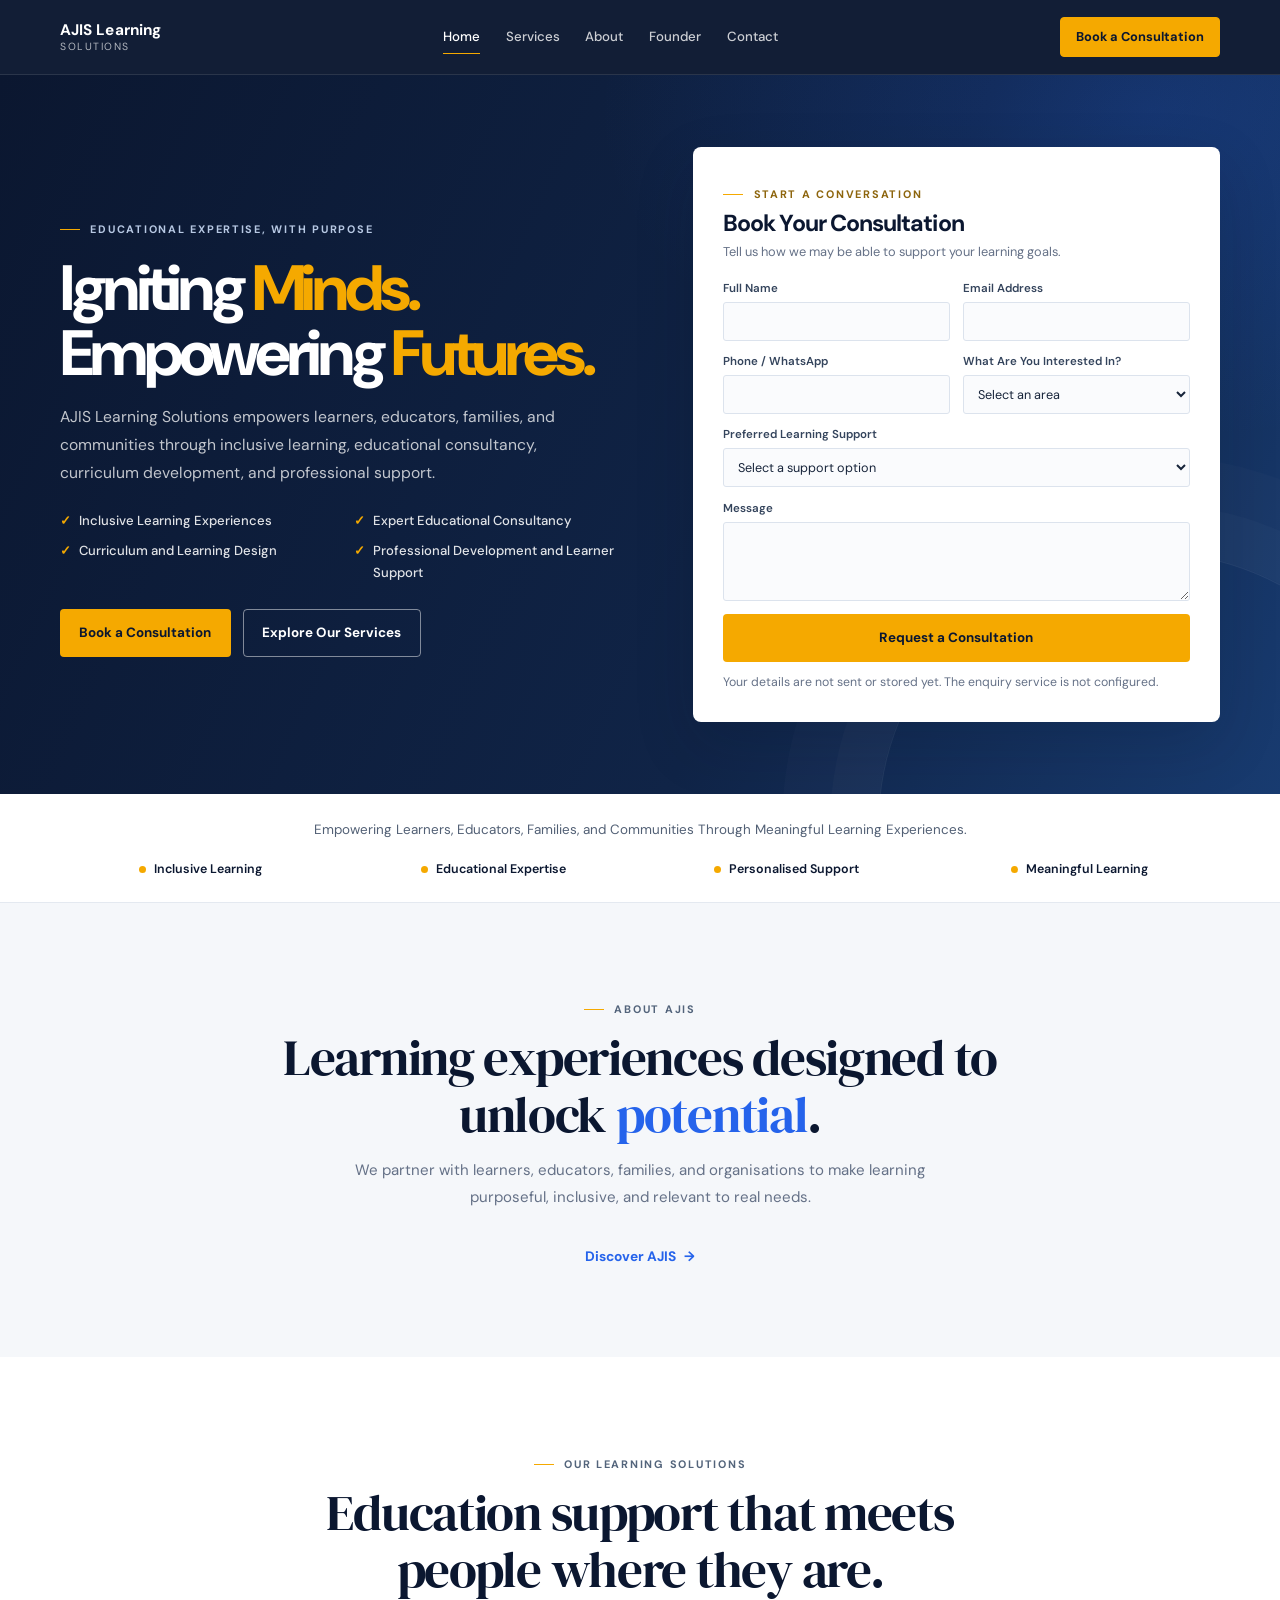
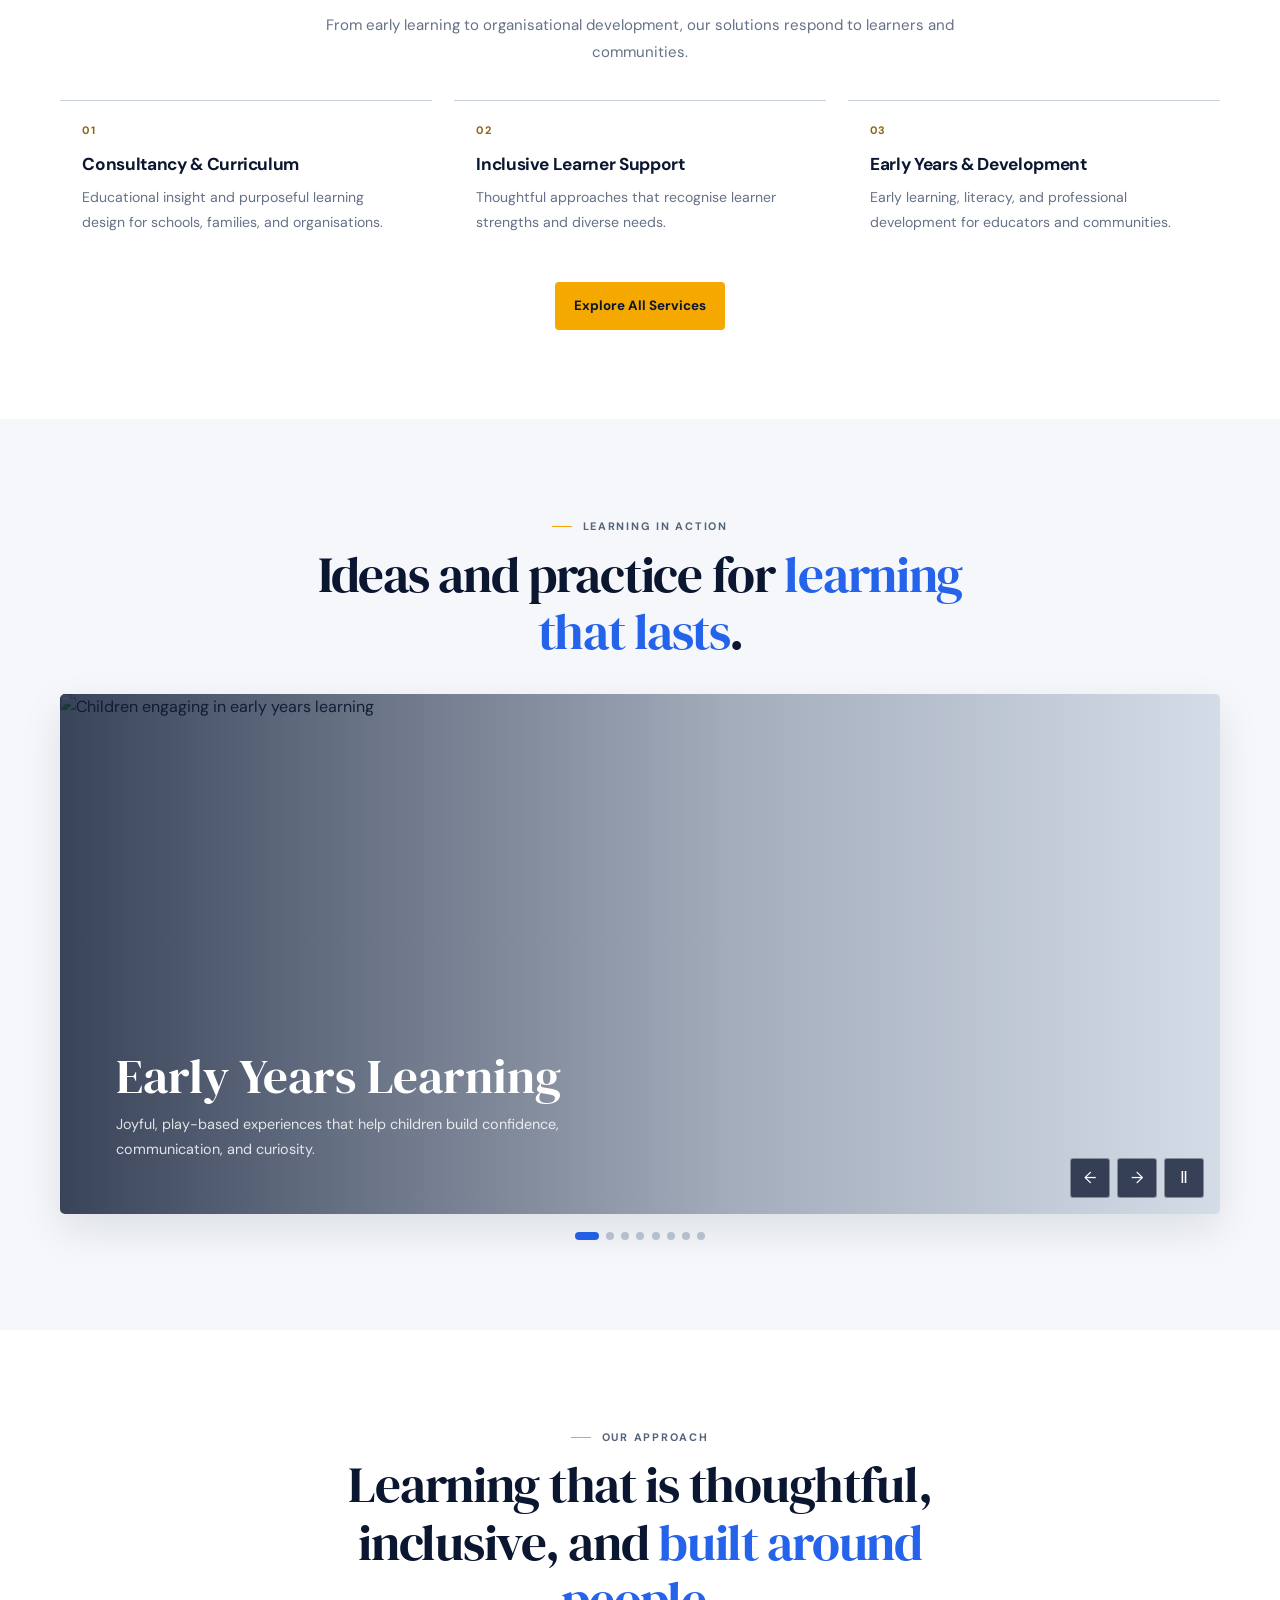
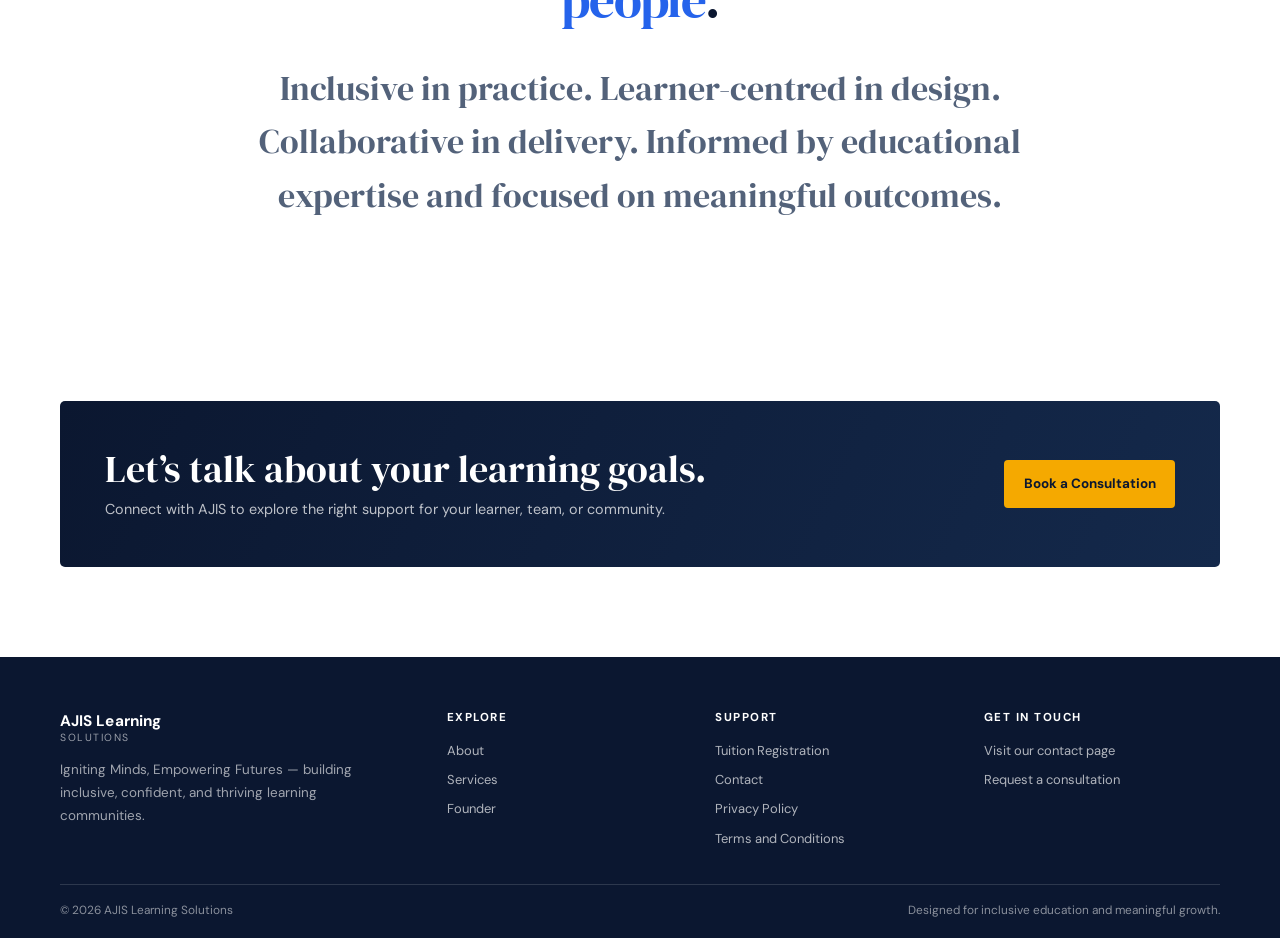
==== index.html @ cdd660d2 "Add redesigned AJIS Learning Solutions website" ====
<!DOCTYPE html>
<html lang="en">
  <head>
    <meta charset="UTF-8" />
    <meta name="viewport" content="width=device-width, initial-scale=1.0" />
    <meta
      name="description"
      content="AJIS Learning Solutions empowers learners, educators, families, and communities with inclusive, innovative educational expertise and meaningful learning experiences."
    />
    <title>AJIS Learning Solutions | Igniting Minds, Empowering Futures</title>
    <link rel="preconnect" href="https://fonts.googleapis.com" />
    <link rel="preconnect" href="https://fonts.gstatic.com" crossorigin />
    <link
      href="https://fonts.googleapis.com/css2?family=DM+Sans:wght@400;500;600;700;800&family=DM+Serif+Display&display=swap"
      rel="stylesheet"
    />
    <link rel="stylesheet" href="styles.css" />
  </head>
  <body>
    <a class="skip-link" href="#main-content">Skip to content</a>
    <header class="site-header">
      <div class="container navbar">
        <a href="index.html" class="brand" aria-label="AJIS Learning Solutions home">
          <span class="brand-text">
            <strong>AJIS Learning</strong>
            <span>Solutions</span>
          </span>
        </a>

        <nav class="main-nav" aria-label="Main navigation">
          <a href="index.html">Home</a>
          <a href="services.html">Services</a>
          <a href="about.html">About</a>
          <a href="founder.html">Founder</a>
          <a href="contact.html">Contact</a>
        </nav>

        <a class="nav-cta" href="#consultation">Book a Consultation</a>
        <button class="nav-toggle" aria-label="Toggle navigation" aria-expanded="false">☰</button>
      </div>
    </header>

    <main class="page-shell" id="main-content">
      <section class="page-hero home-hero">
        <div class="container">
          <div class="hero-content reveal">
            <span class="eyebrow">Educational expertise, with purpose</span>
            <h1>
              Igniting <span class="highlight">Minds.</span><br />
              Empowering <span class="highlight">Futures.</span>
            </h1>
            <p class="hero-copy">
              AJIS Learning Solutions empowers learners, educators, families, and communities
              through inclusive learning, educational consultancy, curriculum development, and
              professional support.
            </p>
            <ul class="hero-benefits">
              <li>Inclusive Learning Experiences</li>
              <li>Expert Educational Consultancy</li>
              <li>Curriculum and Learning Design</li>
              <li>Professional Development and Learner Support</li>
            </ul>
            <div class="btn-row">
              <a href="#consultation" class="btn btn-primary">Book a Consultation</a>
              <a href="services.html" class="btn btn-secondary">Explore Our Services</a>
            </div>
          </div>

          <div class="consultation-card reveal" id="consultation">
            <div class="consultation-heading">
              <span class="eyebrow">Start a conversation</span>
              <h2>Book Your Consultation</h2>
              <p>Tell us how we may be able to support your learning goals.</p>
            </div>
            <form class="consultation-form">
              <div class="form-grid">
                <div class="field">
                  <label for="consult-name">Full Name</label>
                  <input id="consult-name" name="name" type="text" autocomplete="name" required />
                </div>
                <div class="field">
                  <label for="consult-email">Email Address</label>
                  <input id="consult-email" name="email" type="email" autocomplete="email" required />
                </div>
                <div class="field">
                  <label for="consult-phone">Phone / WhatsApp</label>
                  <input id="consult-phone" name="phone" type="tel" autocomplete="tel" required />
                </div>
                <div class="field">
                  <label for="consult-interest">What Are You Interested In?</label>
                  <select id="consult-interest" name="interest" required>
                    <option value="">Select an area</option>
                    <option>Educational Consultancy</option>
                    <option>Curriculum Development</option>
                    <option>Early Years Education</option>
                    <option>Literacy Development</option>
                    <option>SEND and Inclusive Education</option>
                    <option>Staff Training</option>
                    <option>Learner Support</option>
                    <option>Parent and Community Learning</option>
                    <option>Other</option>
                  </select>
                </div>
                <div class="field full">
                  <label for="consult-support">Preferred Learning Support</label>
                  <select id="consult-support" name="preferred-support" required>
                    <option value="">Select a support option</option>
                    <option>Individual Learning Support</option>
                    <option>Group Learning</option>
                    <option>School or Organisational Consultancy</option>
                    <option>Professional Development</option>
                    <option>General Enquiry</option>
                  </select>
                </div>
                <div class="field full">
                  <label for="consult-message">Message</label>
                  <textarea id="consult-message" name="message" rows="3" required></textarea>
                </div>
              </div>
              <button class="btn btn-primary consultation-submit" type="submit">Request a Consultation</button>
              <p class="form-note">Your details are not sent or stored yet. The enquiry service is not configured.</p>
              <p class="form-feedback" role="alert" aria-live="polite" tabindex="-1" hidden></p>
            </form>
          </div>
        </div>
      </section>

      <section class="benefits-strip" aria-label="AJIS learning benefits">
        <div class="container">
          <p>Empowering Learners, Educators, Families, and Communities Through Meaningful Learning Experiences.</p>
          <div class="benefits-list">
            <span>Inclusive Learning</span>
            <span>Educational Expertise</span>
            <span>Personalised Support</span>
            <span>Meaningful Learning</span>
          </div>
        </div>
      </section>

      <section class="hero-section">
        <div class="container">
          <div class="section-heading reveal">
            <span class="eyebrow">About AJIS</span>
            <h2>Learning experiences designed to unlock <span class="highlight">potential</span>.</h2>
            <p>
              We partner with learners, educators, families, and organisations to make learning
              purposeful, inclusive, and relevant to real needs.
            </p>
          </div>

          <div class="section-action reveal">
            <a href="about.html" class="text-link">Discover AJIS <span aria-hidden="true">→</span></a>
          </div>
        </div>
      </section>

      <section class="services-wrap">
        <div class="container">
          <div class="section-heading reveal">
            <span class="eyebrow">Our learning solutions</span>
            <h2>Education support that meets people where they are.</h2>
            <p>From early learning to organisational development, our solutions respond to learners and communities.</p>
          </div>

          <div class="services-grid homepage-services reveal">
            <article class="service-card">
              <div class="service-number">01</div>
              <h3>Consultancy & Curriculum</h3>
              <p>Educational insight and purposeful learning design for schools, families, and organisations.</p>
            </article>
            <article class="service-card">
              <div class="service-number">02</div>
              <h3>Inclusive Learner Support</h3>
              <p>Thoughtful approaches that recognise learner strengths and diverse needs.</p>
            </article>
            <article class="service-card">
              <div class="service-number">03</div>
              <h3>Early Years & Development</h3>
              <p>Early learning, literacy, and professional development for educators and communities.</p>
            </article>
          </div>
          <div class="section-action reveal">
            <a href="services.html" class="btn btn-primary">Explore All Services</a>
          </div>
        </div>
      </section>

      <section class="image-slider-wrap">
        <div class="container">
          <div class="section-heading reveal">
            <span class="eyebrow">Learning in action</span>
            <h2>Ideas and practice for <span class="highlight">learning that lasts</span>.</h2>
          </div>

          <div class="slider-shell reveal" role="region" aria-label="AJIS learning gallery" aria-roledescription="carousel" tabindex="0">
            <div class="slider" aria-live="off">
              <article class="slide active" role="group" aria-roledescription="slide" aria-label="1 of 8">
                <img src="https://images.unsplash.com/photo-1503454537195-1dcabb73ffb9?auto=format&fit=crop&w=1600&q=80" alt="Children engaging in early years learning" />
                <div class="slide-overlay"></div>
                <div class="slide-content">
                  <h3>Early Years Learning</h3>
                  <p>Joyful, play-based experiences that help children build confidence, communication, and curiosity.</p>
                </div>
              </article>

              <article class="slide" role="group" aria-roledescription="slide" aria-label="2 of 8" aria-hidden="true">
                <img src="https://images.unsplash.com/photo-1503676260728-1c00da094a0b?auto=format&fit=crop&w=1600&q=80" alt="Teacher guiding learners in a classroom" />
                <div class="slide-overlay"></div>
                <div class="slide-content">
                  <h3>Classroom Support</h3>
                  <p>Facilitating active learning, meaningful engagement, and stronger academic confidence.</p>
                </div>
              </article>

              <article class="slide" role="group" aria-roledescription="slide" aria-label="3 of 8" aria-hidden="true">
                <img src="https://images.unsplash.com/photo-1513258496099-48168024aec0?auto=format&fit=crop&w=1600&q=80" alt="Educator supporting a learner with additional needs" />
                <div class="slide-overlay"></div>
                <div class="slide-content">
                  <h3>Inclusive Education</h3>
                  <p>Practice-centred support that helps every learner participate, progress, and belong.</p>
                </div>
              </article>

              <article class="slide" role="group" aria-roledescription="slide" aria-label="4 of 8" aria-hidden="true">
                <img src="https://images.unsplash.com/photo-1522202176988-66273c2fd55f?auto=format&fit=crop&w=1600&q=80" alt="Educator delivering a training workshop" />
                <div class="slide-overlay"></div>
                <div class="slide-content">
                  <h3>Professional Capacity Building</h3>
                  <p>Practical training that supports educators and schools in delivering stronger outcomes.</p>
                </div>
              </article>

              <article class="slide" role="group" aria-roledescription="slide" aria-label="5 of 8" aria-hidden="true">
                <img src="https://images.unsplash.com/photo-1517048676732-d65bc937f952?auto=format&fit=crop&w=1600&q=80" alt="Parents and educators collaborating on learning" />
                <div class="slide-overlay"></div>
                <div class="slide-content">
                  <h3>Family and School Partnership</h3>
                  <p>Collaborative approaches that turn learning goals into everyday progress and confidence.</p>
                </div>
              </article>

              <article class="slide" role="group" aria-roledescription="slide" aria-label="6 of 8" aria-hidden="true">
                <img src="https://images.unsplash.com/photo-1544717305-2782549b5136?auto=format&fit=crop&w=1600&q=80" alt="Learner reading and developing literacy" />
                <div class="slide-overlay"></div>
                <div class="slide-content">
                  <h3>Literacy and Development</h3>
                  <p>Reading, language, and engagement strategies that unlock joy and independence.</p>
                </div>
              </article>

              <article class="slide" role="group" aria-roledescription="slide" aria-label="7 of 8" aria-hidden="true">
                <img src="https://images.unsplash.com/photo-1552664730-d307ca884978?auto=format&fit=crop&w=1600&q=80" alt="Educational leadership meeting for curriculum planning" />
                <div class="slide-overlay"></div>
                <div class="slide-content">
                  <h3>Leadership and Curriculum</h3>
                  <p>Strategic planning that strengthens learning systems, practice, and continuous improvement.</p>
                </div>
              </article>

              <article class="slide" role="group" aria-roledescription="slide" aria-label="8 of 8" aria-hidden="true">
                <img src="https://images.unsplash.com/photo-1523240795612-9a054b0db644?auto=format&fit=crop&w=1600&q=80" alt="Diverse group of learners engaged in educational activities" />
                <div class="slide-overlay"></div>
                <div class="slide-content">
                  <h3>Engaged Learning Communities</h3>
                  <p>Inclusive, vibrant classroom experiences where learners feel seen, supported, and motivated.</p>
                </div>
              </article>
            </div>

            <div class="slider-controls" aria-label="Slider navigation">
              <button class="slider-btn prev" type="button" aria-label="Previous slide">←</button>
              <button class="slider-btn next" type="button" aria-label="Next slide">→</button>
              <button class="slider-btn pause" type="button" aria-label="Pause slideshow" aria-pressed="false">Ⅱ</button>
            </div>
          </div>

          <div class="slider-dots" role="group" aria-label="Choose a gallery slide">
            <button type="button" class="active" aria-label="Go to slide 1" aria-pressed="true"></button>
            <button type="button" aria-label="Go to slide 2" aria-pressed="false"></button>
            <button type="button" aria-label="Go to slide 3" aria-pressed="false"></button>
            <button type="button" aria-label="Go to slide 4" aria-pressed="false"></button>
            <button type="button" aria-label="Go to slide 5" aria-pressed="false"></button>
            <button type="button" aria-label="Go to slide 6" aria-pressed="false"></button>
            <button type="button" aria-label="Go to slide 7" aria-pressed="false"></button>
            <button type="button" aria-label="Go to slide 8" aria-pressed="false"></button>
          </div>
        </div>
      </section>

      <section class="approach-section">
        <div class="container">
          <div class="section-heading reveal">
            <span class="eyebrow">Our approach</span>
            <h2>Learning that is thoughtful, inclusive, and <span class="highlight">built around people</span>.</h2>
          </div>
          <p class="approach-copy reveal">
            Inclusive in practice. Learner-centred in design. Collaborative in delivery.
            Informed by educational expertise and focused on meaningful outcomes.
          </p>
        </div>
      </section>

      <section>
        <div class="container">
          <div class="cta-panel reveal">
            <div>
              <h3>Let’s talk about your learning goals.</h3>
              <p>Connect with AJIS to explore the right support for your learner, team, or community.</p>
            </div>
            <a href="#consultation" class="btn btn-primary">Book a Consultation</a>
          </div>
        </div>
      </section>
    </main>

    <footer class="site-footer">
      <div class="container">
        <div class="footer-grid">
          <div>
            <div class="brand footer-brand" aria-label="AJIS Learning Solutions brand">
              <span class="brand-text">
                <strong>AJIS Learning</strong>
                <span>Solutions</span>
              </span>
            </div>
            <p class="footer-description">
              Igniting Minds, Empowering Futures — building inclusive, confident, and thriving learning communities.
            </p>
          </div>

          <div>
            <h4>Explore</h4>
            <ul>
              <li><a href="about.html">About</a></li>
              <li><a href="services.html">Services</a></li>
              <li><a href="founder.html">Founder</a></li>
            </ul>
          </div>

          <div>
            <h4>Support</h4>
            <ul>
              <li><a href="tuition-registration.html">Tuition Registration</a></li>
              <li><a href="contact.html">Contact</a></li>
              <li><a href="privacy.html">Privacy Policy</a></li>
              <li><a href="terms.html">Terms and Conditions</a></li>
            </ul>
          </div>

          <div>
            <h4>Get in Touch</h4>
            <ul>
              <li><a href="contact.html">Visit our contact page</a></li>
              <li><a href="#consultation">Request a consultation</a></li>
            </ul>
          </div>
        </div>

        <div class="footer-meta">
          <span>© <span id="current-year"></span> AJIS Learning Solutions</span>
          <span>Designed for inclusive education and meaningful growth.</span>
        </div>
      </div>
    </footer>

    <script src="script.js"></script>
  </body>
</html>
---- styles.css ----
:root {
  color-scheme: light;
  --navy: #0b1730;
  --navy-soft: #14294b;
  --blue: #2563eb;
  --gold: #f5a900;
  --paper: #ffffff;
  --mist: #f5f7fa;
  --pale-blue: #eef4ff;
  --ink: #17243a;
  --muted: #657187;
  --line: #e4e9f0;
  --container: 1160px;
  --gutter: clamp(1.25rem, 4vw, 2.5rem);
  --body-font: "DM Sans", "Segoe UI", sans-serif;
  --display-font: "DM Serif Display", Georgia, serif;
  --shadow: 0 22px 60px rgba(4, 17, 40, 0.16);
}

* {
  box-sizing: border-box;
}

html {
  scroll-behavior: smooth;
  scroll-padding-top: 5.5rem;
}

body {
  min-width: 320px;
  margin: 0;
  color: var(--ink);
  background: var(--paper);
  font-family: var(--body-font);
  font-size: 16px;
  line-height: 1.65;
  -webkit-font-smoothing: antialiased;
  overflow-x: hidden;
}

body,
button,
input,
select,
textarea {
  font-family: var(--body-font);
}

img {
  display: block;
  max-width: 100%;
}

a {
  color: inherit;
  text-decoration: none;
}

button,
input,
select,
textarea {
  font: inherit;
}

button {
  color: inherit;
}

.container {
  width: min(var(--container), calc(100% - var(--gutter) * 2));
  margin-inline: auto;
}

.skip-link {
  position: fixed;
  z-index: 100;
  top: 0.75rem;
  left: 0.75rem;
  padding: 0.7rem 1rem;
  transform: translateY(-160%);
  border-radius: 0.35rem;
  background: var(--gold);
  color: var(--navy);
  font-weight: 700;
}

.skip-link:focus {
  transform: translateY(0);
}

.site-header {
  position: sticky;
  z-index: 30;
  top: 0;
  border-bottom: 1px solid rgba(255, 255, 255, 0.1);
  background: rgba(11, 23, 48, 0.97);
  color: var(--paper);
  backdrop-filter: blur(14px);
}

.navbar {
  display: flex;
  min-height: 74px;
  align-items: center;
  justify-content: space-between;
  gap: 1.5rem;
}

.brand {
  display: inline-flex;
  min-width: max-content;
  align-items: center;
  color: var(--paper);
}

.brand-text {
  display: grid;
  gap: 0.12rem;
  line-height: 1.1;
}

.brand-text strong {
  font-size: 0.96rem;
  font-weight: 700;
  letter-spacing: 0.005em;
}

.brand-text span {
  color: rgba(255, 255, 255, 0.68);
  font-size: 0.65rem;
  letter-spacing: 0.15em;
  text-transform: uppercase;
}

.main-nav {
  display: flex;
  align-items: center;
  gap: clamp(1rem, 2vw, 1.8rem);
}

.main-nav a {
  position: relative;
  padding-block: 0.55rem;
  color: rgba(255, 255, 255, 0.79);
  font-size: 0.83rem;
  font-weight: 500;
  white-space: nowrap;
  transition: color 160ms ease;
}

.main-nav a::after {
  position: absolute;
  right: 0;
  bottom: 0.15rem;
  left: 0;
  height: 1px;
  transform: scaleX(0);
  transform-origin: left;
  background: var(--gold);
  content: "";
  transition: transform 160ms ease;
}

.main-nav a:hover,
.main-nav a:focus-visible,
.main-nav a[aria-current="page"] {
  color: var(--paper);
}

.main-nav a:hover::after,
.main-nav a:focus-visible::after,
.main-nav a[aria-current="page"]::after {
  transform: scaleX(1);
}

.nav-cta {
  display: inline-flex;
  min-height: 40px;
  align-items: center;
  justify-content: center;
  padding: 0.55rem 0.95rem;
  border: 1px solid var(--gold);
  border-radius: 4px;
  background: var(--gold);
  color: var(--navy);
  font-size: 0.8rem;
  font-weight: 700;
  white-space: nowrap;
  transition: background 160ms ease, color 160ms ease;
}

.nav-cta:hover {
  background: transparent;
  color: var(--gold);
}

.nav-toggle {
  display: none;
  width: 42px;
  height: 42px;
  align-items: center;
  justify-content: center;
  border: 1px solid rgba(255, 255, 255, 0.26);
  border-radius: 4px;
  background: transparent;
  color: var(--paper);
  cursor: pointer;
  font-size: 1.35rem;
}

.page-shell {
  position: relative;
}

.page-hero {
  position: relative;
  overflow: hidden;
  padding: clamp(4rem, 8vw, 7rem) 0;
  background:
    radial-gradient(ellipse at calc(90% + var(--scroll-drift-x, 0px)) 5%, rgba(37, 99, 235, 0.2), transparent 34%),
    linear-gradient(115deg, var(--navy) 0%, #102447 62%, #183b70 100%);
  color: var(--paper);
}

.page-hero::after {
  position: absolute;
  right: -9rem;
  bottom: -19rem;
  width: 34rem;
  height: 34rem;
  border: 1px solid rgba(255, 255, 255, 0.07);
  border-radius: 50%;
  box-shadow: 0 0 0 3rem rgba(255, 255, 255, 0.018), 0 0 0 6rem rgba(255, 255, 255, 0.014);
  content: "";
  pointer-events: none;
}

.page-hero .container {
  position: relative;
  z-index: 1;
  display: grid;
  grid-template-columns: minmax(0, 1fr) minmax(0, 0.85fr);
  align-items: center;
  gap: clamp(2.5rem, 7vw, 6rem);
}

.hero-visual {
  position: relative;
  min-height: clamp(280px, 34vw, 410px);
}

.hero-card {
  position: absolute;
  inset: 0;
  overflow: hidden;
  border: 1px solid rgba(255, 255, 255, 0.14);
  border-radius: 4px;
  background: #dce4ef;
  box-shadow: 0 18px 44px rgba(0, 0, 0, 0.2);
}

.hero-card.large {
  inset: 0 1rem 0.9rem 0;
}

.hero-card.small-top,
.hero-card.small-bottom {
  display: none;
}

.hero-card img {
  width: 100%;
  height: 100%;
  object-fit: cover;
}

.eyebrow {
  display: inline-flex;
  align-items: center;
  gap: 0.65rem;
  color: #b7c8e3;
  font-size: 0.68rem;
  font-weight: 700;
  letter-spacing: 0.16em;
  line-height: 1.5;
  text-transform: uppercase;
}

.eyebrow::before {
  width: 20px;
  height: 1px;
  background: var(--gold);
  content: "";
}

.hero-content h1,
.page-hero h1 {
  max-width: 710px;
  margin: 1.1rem 0 1rem;
  font-family: var(--display-font);
  font-size: clamp(3rem, 5vw, 5rem);
  font-weight: 400;
  letter-spacing: -0.035em;
  line-height: 1.02;
}

.hero-content h1 .highlight,
.page-hero h1 .highlight {
  color: var(--gold);
}

.hero-copy {
  max-width: 570px;
  margin: 0;
  color: rgba(255, 255, 255, 0.75);
  font-size: clamp(0.96rem, 1.3vw, 1.08rem);
  line-height: 1.8;
}

.btn-row {
  display: flex;
  flex-wrap: wrap;
  align-items: center;
  gap: 0.75rem;
  margin-top: 1.6rem;
}

.btn {
  display: inline-flex;
  min-height: 48px;
  align-items: center;
  justify-content: center;
  gap: 0.5rem;
  padding: 0.72rem 1.15rem;
  border: 1px solid transparent;
  border-radius: 4px;
  cursor: pointer;
  font-size: 0.84rem;
  font-weight: 700;
  transition: transform 160ms ease, background 160ms ease, border-color 160ms ease;
}

.btn:hover {
  transform: translateY(-2px);
}

.btn-primary {
  background: var(--gold);
  color: var(--navy);
}

.btn-primary:hover {
  background: #ffc43c;
}

.btn-secondary {
  border-color: rgba(255, 255, 255, 0.38);
  background: transparent;
  color: var(--paper);
}

.btn-secondary:hover {
  border-color: var(--paper);
  background: rgba(255, 255, 255, 0.07);
}

.btn:focus-visible,
.nav-cta:focus-visible,
.nav-toggle:focus-visible,
.main-nav a:focus-visible,
.slider-btn:focus-visible,
.slider-dots button:focus-visible,
.text-link:focus-visible,
.service-link:focus-visible,
.field input:focus-visible,
.field textarea:focus-visible,
.field select:focus-visible {
  outline: 3px solid var(--gold);
  outline-offset: 3px;
}

.hero-benefits {
  display: grid;
  grid-template-columns: repeat(2, minmax(0, 1fr));
  gap: 0.55rem 1rem;
  margin: 1.4rem 0 0;
  padding: 0;
  list-style: none;
  color: rgba(255, 255, 255, 0.88);
  font-size: 0.82rem;
  font-weight: 500;
}

.hero-benefits li {
  display: flex;
  align-items: baseline;
  gap: 0.5rem;
}

.hero-benefits li::before {
  color: var(--gold);
  content: "✓";
  font-weight: 800;
}

.home-hero {
  min-height: 0;
  padding: clamp(3rem, 5.6vw, 5rem) 0;
}

.home-hero .container {
  grid-template-columns: minmax(0, 1.04fr) minmax(0, 0.96fr);
  gap: clamp(2rem, 4.8vw, 4.8rem);
}

.home-hero .hero-content h1 {
  font-family: var(--body-font);
  font-size: clamp(3.1rem, 5vw, 4.85rem);
  font-weight: 800;
  letter-spacing: -0.065em;
  line-height: 1.02;
}

.home-hero .hero-content h1 .highlight {
  color: var(--gold);
}

.home-hero .hero-copy {
  max-width: 540px;
  font-size: 0.98rem;
}

.home-hero .btn-secondary {
  border-color: rgba(255, 255, 255, 0.48);
}

.consultation-card {
  position: relative;
  z-index: 1;
  padding: clamp(1.35rem, 2.3vw, 1.9rem);
  border: 1px solid rgba(255, 255, 255, 0.6);
  border-radius: 8px;
  background: var(--paper);
  color: var(--ink);
  box-shadow: var(--shadow);
  scroll-margin-top: 6rem;
}

.consultation-heading {
  margin-bottom: 1.05rem;
}

.consultation-heading .eyebrow {
  color: #8d650d;
}

.consultation-heading h2 {
  margin: 0.4rem 0 0.25rem;
  color: var(--navy);
  font-size: 1.45rem;
  font-weight: 700;
  letter-spacing: -0.04em;
  line-height: 1.2;
}

.consultation-heading p {
  max-width: 440px;
  margin: 0;
  color: var(--muted);
  font-size: 0.8rem;
  line-height: 1.6;
}

.consultation-form .form-grid {
  gap: 0.7rem 0.8rem;
}

.consultation-form .field {
  gap: 0.25rem;
}

.consultation-form .field label {
  color: #34445c;
  font-size: 0.72rem;
}

.consultation-form .field input,
.consultation-form .field select,
.consultation-form .field textarea {
  min-height: 39px;
  padding: 0.48rem 0.62rem;
  border-radius: 3px;
  background: #fafbfd;
  font-size: 0.79rem;
}

.consultation-form .field textarea {
  min-height: 58px;
}

.consultation-submit {
  width: 100%;
  margin-top: 0.8rem;
}

.form-grid {
  display: grid;
  grid-template-columns: repeat(2, minmax(0, 1fr));
  gap: 0.9rem;
}

.field {
  display: grid;
  min-width: 0;
  gap: 0.4rem;
}

.field.full {
  grid-column: 1 / -1;
}

.field label {
  color: var(--navy);
  font-size: 0.82rem;
  font-weight: 600;
}

.field input,
.field textarea,
.field select {
  width: 100%;
  min-height: 44px;
  border: 1px solid #dce3ed;
  border-radius: 4px;
  background: #fbfcfe;
  color: var(--ink);
  font-size: 0.9rem;
}

.field input,
.field select {
  padding: 0.65rem 0.75rem;
}

.field textarea {
  min-height: 130px;
  padding: 0.7rem 0.75rem;
  resize: vertical;
}

.field input:focus,
.field textarea:focus,
.field select:focus {
  border-color: #7b9ac9;
  outline: 3px solid rgba(37, 99, 235, 0.1);
}

.form-note,
.form-feedback {
  margin: 0.7rem 0 0;
  font-size: 0.77rem;
  line-height: 1.5;
}

.form-note {
  color: var(--muted);
}

.form-feedback {
  padding: 0.7rem;
  border: 1px solid #e8bbb5;
  border-radius: 4px;
  background: #fff5f3;
  color: #8c2f20;
}

.form-feedback[hidden] {
  display: none;
}

.form-feedback[data-state="success"] {
  border-color: #a7ceb2;
  background: #f0faf3;
  color: #1d6035;
}

.form-feedback[data-state="pending"] {
  border-color: #b4c8e2;
  background: #f2f7ff;
  color: #294d7b;
}

form button:disabled {
  cursor: wait;
  opacity: 0.65;
}

.benefits-strip {
  padding: 1.55rem 0 1.35rem;
  border-bottom: 1px solid var(--line);
  background: var(--paper);
}

.benefits-strip .container > p {
  max-width: 780px;
  margin: 0 auto 1.15rem;
  color: #526075;
  font-size: 0.84rem;
  text-align: center;
}

.benefits-list {
  display: grid;
  grid-template-columns: repeat(4, minmax(0, 1fr));
  gap: 0.8rem;
}

.benefits-list span {
  display: flex;
  align-items: center;
  justify-content: center;
  gap: 0.5rem;
  color: var(--navy);
  font-size: 0.78rem;
  font-weight: 600;
  text-align: center;
}

.benefits-list span::before {
  width: 7px;
  height: 7px;
  flex: 0 0 auto;
  border-radius: 50%;
  background: var(--gold);
  content: "";
}

section {
  position: relative;
  padding: clamp(3.8rem, 7vw, 6.2rem) 0;
}

.home-hero + .benefits-strip + .hero-section {
  background: var(--mist);
}

.section-heading {
  max-width: 730px;
  margin: 0 auto 2.1rem;
  text-align: center;
}

.section-heading .eyebrow {
  margin-bottom: 0.7rem;
  color: #53647b;
}

.section-heading h2,
.grid-2 .section-text h2 {
  margin: 0;
  color: var(--navy);
  font-family: var(--display-font);
  font-size: clamp(2.2rem, 4vw, 3.35rem);
  font-weight: 400;
  letter-spacing: -0.025em;
  line-height: 1.12;
}

.section-heading h2 .highlight,
.grid-2 .section-text h2 .highlight {
  color: var(--blue);
}

.section-heading p {
  max-width: 630px;
  margin: 0.85rem auto 0;
  color: var(--muted);
  font-size: 0.94rem;
  line-height: 1.8;
}

.section-action {
  display: flex;
  justify-content: center;
  margin-top: 1.45rem;
}

.text-link,
.service-link {
  display: inline-flex;
  align-items: center;
  gap: 0.45rem;
  color: var(--blue);
  font-size: 0.86rem;
  font-weight: 700;
}

.text-link span,
.service-link span {
  transition: transform 160ms ease;
}

.text-link:hover span,
.service-link:hover span {
  transform: translateX(4px);
}

.services-wrap {
  background: var(--paper);
}

.homepage-services {
  display: grid;
  grid-template-columns: repeat(3, minmax(0, 1fr));
  gap: 1.35rem;
}

.service-card {
  padding: 1.35rem 1.4rem 1.5rem;
  border: 0;
  border-top: 1px solid #c8d2df;
  border-radius: 0;
  background: transparent;
  box-shadow: none;
  transition: border-color 180ms ease;
}

.service-card:hover {
  transform: none;
  border-color: var(--blue);
  box-shadow: none;
}

.service-number {
  display: block;
  margin-bottom: 0.8rem;
  color: #8d650d;
  font-size: 0.68rem;
  font-weight: 700;
  letter-spacing: 0.12em;
}

.service-card h3,
.feature-card h3,
.info-card h3,
.process-card h3,
.story-card h3,
.contact-card h3 {
  margin: 0 0 0.55rem;
  color: var(--navy);
  font-size: 1.08rem;
  font-weight: 700;
  letter-spacing: -0.02em;
  line-height: 1.35;
}

.service-card p,
.feature-card p,
.info-card p,
.process-card p,
.story-card p,
.contact-card p {
  margin: 0;
  color: var(--muted);
  font-size: 0.88rem;
  line-height: 1.75;
}

.service-card ul {
  display: grid;
  gap: 0.5rem;
  margin: 1rem 0 0;
  padding: 0;
  color: #43516a;
  font-size: 0.86rem;
  list-style: none;
}

.service-card li {
  position: relative;
  padding-left: 1rem;
}

.service-card li::before {
  position: absolute;
  top: 0.62em;
  left: 0;
  width: 5px;
  height: 5px;
  border-radius: 50%;
  background: var(--gold);
  content: "";
}

.service-link {
  margin-top: 1rem;
  font-size: 0.78rem;
}

.image-slider-wrap {
  background: var(--mist);
}

.slider-shell {
  position: relative;
  overflow: hidden;
  border-radius: 5px;
  background: #dce4ef;
  box-shadow: 0 16px 42px rgba(11, 23, 48, 0.1);
}

.slider {
  position: relative;
  min-height: clamp(330px, 45vw, 520px);
  isolation: isolate;
}

.slide {
  position: absolute;
  z-index: 0;
  inset: 0;
  visibility: hidden;
  opacity: 0;
  pointer-events: none;
  transition: opacity 550ms ease, visibility 0s linear 550ms;
}

.slide.active {
  z-index: 1;
  visibility: visible;
  opacity: 1;
  pointer-events: auto;
  transition: opacity 550ms ease;
}

.slide img {
  width: 100%;
  height: 100%;
  object-fit: cover;
  object-position: center 42%;
}

.slide-overlay {
  position: absolute;
  inset: 0;
  background: linear-gradient(90deg, rgba(11, 23, 48, 0.78), rgba(11, 23, 48, 0.27) 58%, rgba(11, 23, 48, 0.04));
}

.slide-content {
  position: absolute;
  z-index: 2;
  bottom: clamp(1.5rem, 5vw, 3.3rem);
  left: clamp(1.4rem, 5vw, 3.5rem);
  max-width: 570px;
  color: var(--paper);
}

.slide-content h3 {
  margin: 0 0 0.55rem;
  font-family: var(--display-font);
  font-size: clamp(1.8rem, 3.8vw, 3.1rem);
  font-weight: 400;
  line-height: 1.1;
}

.slide-content p {
  max-width: 470px;
  margin: 0;
  color: rgba(255, 255, 255, 0.83);
  font-size: 0.9rem;
  line-height: 1.7;
}

.slider-controls {
  position: absolute;
  z-index: 4;
  right: 1rem;
  bottom: 1rem;
  display: flex;
  gap: 0.45rem;
}

.slider-btn {
  display: grid;
  width: 40px;
  height: 40px;
  place-items: center;
  border: 1px solid rgba(255, 255, 255, 0.4);
  border-radius: 3px;
  background: rgba(11, 23, 48, 0.78);
  color: var(--paper);
  cursor: pointer;
  transition: background 160ms ease;
}

.slider-btn:hover {
  background: var(--blue);
}

.slider-dots {
  display: flex;
  justify-content: center;
  gap: 0.45rem;
  padding-top: 1.15rem;
}

.slider-dots button {
  width: 8px;
  height: 8px;
  padding: 0;
  border: 0;
  border-radius: 99px;
  background: #bdc7d4;
  cursor: pointer;
  transition: width 180ms ease, background 180ms ease;
}

.slider-dots button.active {
  width: 24px;
  background: var(--blue);
}

.approach-section {
  background: var(--paper);
}

.approach-copy {
  max-width: 780px;
  margin: 0 auto;
  color: #53627a;
  font-family: var(--display-font);
  font-size: clamp(1.45rem, 2.7vw, 2.15rem);
  line-height: 1.55;
  text-align: center;
}

.cta-panel {
  display: flex;
  align-items: center;
  justify-content: space-between;
  gap: 2rem;
  padding: clamp(1.6rem, 4vw, 2.8rem);
  border-radius: 5px;
  background: linear-gradient(115deg, var(--navy), var(--navy-soft));
  color: var(--paper);
}

.cta-panel h3 {
  margin: 0 0 0.4rem;
  font-family: var(--display-font);
  font-size: clamp(1.7rem, 3vw, 2.4rem);
  font-weight: 400;
  line-height: 1.2;
}

.cta-panel p {
  margin: 0;
  color: rgba(255, 255, 255, 0.73);
  font-size: 0.9rem;
}

.content-section {
  padding: clamp(3rem, 6vw, 5rem) 0;
}

.grid-2,
.story-grid,
.contact-grid {
  display: grid;
  grid-template-columns: repeat(2, minmax(0, 1fr));
  align-items: center;
  gap: clamp(2rem, 6vw, 5rem);
}

.grid-2 .section-text h2 {
  margin: 0.7rem 0 1rem;
}

.grid-2 .section-text p {
  margin: 0 0 1rem;
  color: var(--muted);
  font-size: 0.94rem;
  line-height: 1.8;
}

.image-panel img,
.story-visual img {
  width: 100%;
  max-height: 510px;
  min-height: 340px;
  border-radius: 4px;
  background: #e7edf5;
  object-fit: cover;
}

.feature-grid,
.two-column-grid {
  display: grid;
  grid-template-columns: repeat(3, minmax(0, 1fr));
  gap: 1rem;
}

.feature-card,
.info-card {
  padding: 1.25rem 1.35rem;
  border: 1px solid var(--line);
  border-radius: 4px;
  background: var(--paper);
}

.feature-icon {
  display: grid;
  width: 36px;
  height: 36px;
  margin-bottom: 0.9rem;
  place-items: center;
  border-radius: 50%;
  background: var(--pale-blue);
  color: var(--blue);
  font-size: 0.72rem;
  font-weight: 700;
}

.two-column-grid {
  grid-template-columns: repeat(2, minmax(0, 1fr));
}

.info-card .eyebrow {
  margin-bottom: 0.5rem;
  color: #657187;
  font-size: 0.61rem;
}

.info-card .eyebrow::before {
  width: 12px;
}

.contact-grid {
  align-items: start;
}

.contact-card {
  padding: 1.6rem;
  border: 1px solid var(--line);
  border-radius: 4px;
  background: var(--mist);
}

.contact-card .eyebrow {
  margin-bottom: 0.8rem;
  color: #657187;
}

.contact-list {
  display: grid;
  gap: 0.85rem;
  margin: 1.1rem 0 0;
  padding: 0;
  list-style: none;
}

.contact-list li {
  color: var(--muted);
  font-size: 0.9rem;
}

.contact-list strong {
  color: var(--navy);
}

.contact-form {
  padding: clamp(1.25rem, 3vw, 1.8rem);
  border: 1px solid var(--line);
  border-radius: 4px;
  background: var(--paper);
  box-shadow: 0 10px 30px rgba(11, 23, 48, 0.05);
}

.contact-form .section-heading {
  margin: 0 0 1.2rem;
  text-align: left;
}

.form-actions {
  margin-top: 1.2rem;
}

.contact-form .section-heading h2 {
  font-size: 2rem;
}

.contact-form .section-heading p {
  margin-inline: 0;
}

.contact-form .btn-primary {
  border: 0;
}

.services-page .services-grid {
  display: grid;
  grid-template-columns: repeat(2, minmax(0, 1fr));
  align-items: stretch;
  gap: 0 clamp(1.5rem, 4vw, 3rem);
}

.services-page .service-card {
  padding: 1.4rem 0 1.55rem;
  border-top: 1px solid var(--line);
}

.services-page .service-card .service-number {
  color: #8d650d;
}

.services-page .service-card ul {
  gap: 0.35rem;
  margin-top: 0.8rem;
  font-size: 0.8rem;
}

.services-page .service-card .service-link {
  margin-top: 0.8rem;
}

.story-card {
  padding: 1.4rem;
  border: 1px solid var(--line);
  border-radius: 4px;
  background: var(--paper);
}

.list-text {
  display: grid;
  gap: 0.55rem;
  margin: 1rem 0 0;
  padding: 0;
  color: var(--muted);
  font-size: 0.88rem;
  list-style: none;
}

.list-text li::before {
  margin-right: 0.6rem;
  color: var(--blue);
  content: "—";
}

.site-footer {
  padding: 3.2rem 0 1.1rem;
  background: var(--navy);
  color: rgba(255, 255, 255, 0.68);
}

.footer-grid {
  display: grid;
  grid-template-columns: 1.5fr 1fr 1fr 1fr;
  gap: 2rem;
  padding-bottom: 2.2rem;
}

.footer-brand {
  color: var(--paper);
}

.footer-brand .brand-text span {
  color: rgba(255, 255, 255, 0.58);
}

.footer-grid p {
  max-width: 300px;
  color: rgba(255, 255, 255, 0.61);
  font-size: 0.84rem;
  line-height: 1.7;
}

.footer-grid .footer-description {
  margin: 1rem 0 0;
  max-width: 310px;
}

.footer-grid h4 {
  margin: 0 0 0.8rem;
  color: var(--paper);
  font-size: 0.72rem;
  font-weight: 700;
  letter-spacing: 0.13em;
  text-transform: uppercase;
}

.footer-grid ul {
  display: grid;
  gap: 0.5rem;
  margin: 0;
  padding: 0;
  font-size: 0.81rem;
  list-style: none;
}

.footer-grid a:hover,
.footer-grid a:focus-visible {
  color: var(--gold);
}

.footer-meta {
  display: flex;
  flex-wrap: wrap;
  justify-content: space-between;
  gap: 0.75rem;
  padding-top: 1rem;
  border-top: 1px solid rgba(255, 255, 255, 0.14);
  color: rgba(255, 255, 255, 0.52);
  font-size: 0.74rem;
}

.legal-content {
  max-width: 800px;
}

.legal-content h2 {
  margin: 2rem 0 0.45rem;
  color: var(--navy);
  font-family: var(--display-font);
  font-size: 1.8rem;
  font-weight: 400;
}

.legal-content h2:first-child {
  margin-top: 0;
}

.legal-content p {
  color: var(--muted);
  font-size: 0.93rem;
  line-height: 1.8;
}

.founder-focus-card {
  padding: clamp(1.5rem, 3vw, 2.2rem);
  border: 1px solid rgba(255, 255, 255, 0.15);
  border-radius: 4px;
  background: rgba(255, 255, 255, 0.055);
}

.founder-focus-card .eyebrow {
  color: #b7c8e3;
}

.founder-focus-card ul {
  display: grid;
  gap: 0.7rem;
  margin: 0.9rem 0 0;
  padding: 0;
  color: rgba(255, 255, 255, 0.88);
  font-size: 0.88rem;
  list-style: none;
}

.founder-focus-card li::before {
  margin-right: 0.55rem;
  color: var(--gold);
  content: "—";
}

.js-enabled .reveal {
  opacity: 0;
  transform: translateY(16px);
  transition: opacity 500ms ease, transform 500ms ease;
}

.js-enabled .reveal.visible {
  opacity: 1;
  transform: none;
}

@media (max-width: 1000px) {
  .navbar {
    gap: 1rem;
  }

  .main-nav {
    gap: 1rem;
  }

  .main-nav a {
    font-size: 0.78rem;
  }

  .nav-cta {
    font-size: 0.74rem;
  }

  .footer-grid {
    grid-template-columns: 1.3fr 1fr 1fr;
  }
}

@media (max-width: 820px) {
  .navbar {
    min-height: 68px;
  }

  .nav-toggle {
    display: inline-flex;
    margin-left: auto;
  }

  .main-nav {
    position: absolute;
    top: calc(100% + 0.4rem);
    right: var(--gutter);
    left: var(--gutter);
    display: flex;
    visibility: hidden;
    align-items: stretch;
    flex-direction: column;
    gap: 0.15rem;
    padding: 0.65rem;
    transform: translateY(-6px);
    border: 1px solid rgba(255, 255, 255, 0.12);
    border-radius: 4px;
    background: #0b1730;
    box-shadow: 0 16px 36px rgba(3, 12, 29, 0.24);
    opacity: 0;
    pointer-events: none;
    transition: opacity 160ms ease, transform 160ms ease, visibility 160ms ease;
  }

  .main-nav.open {
    visibility: visible;
    transform: translateY(0);
    opacity: 1;
    pointer-events: auto;
  }

  .main-nav a {
    padding: 0.7rem 0.75rem;
    border-radius: 3px;
    font-size: 0.87rem;
  }

  .main-nav a::after {
    display: none;
  }

  .main-nav a[aria-current="page"],
  .main-nav a:hover {
    background: rgba(255, 255, 255, 0.08);
  }

  .nav-cta {
    min-height: 38px;
    margin-left: auto;
  }

  .page-hero .container {
    grid-template-columns: minmax(0, 1fr) minmax(0, 0.9fr);
    gap: 1.5rem;
  }

  .home-hero .container {
    max-width: 760px;
    grid-template-columns: 1fr;
    gap: 1.8rem;
  }

  .home-hero .hero-content h1 {
    font-size: clamp(2.8rem, 6vw, 4rem);
  }

  .hero-benefits {
    grid-template-columns: 1fr;
    gap: 0.4rem;
  }

  .services-page .services-grid {
    gap: 0 1.5rem;
  }

  .approach-copy {
    max-width: 650px;
  }
}

@media (max-width: 640px) {
  .container {
    width: calc(100% - 2rem);
  }

  .nav-cta {
    display: none;
  }

  .page-hero {
    padding: 3.7rem 0;
  }

  .home-hero {
    padding: 2.8rem 0 3rem;
  }

  .home-hero .container,
  .page-hero .container,
  .grid-2,
  .story-grid,
  .contact-grid {
    grid-template-columns: 1fr;
    gap: 1.8rem;
  }

  .home-hero .hero-content h1 {
    margin-top: 0.8rem;
    font-size: clamp(2.8rem, 12vw, 4.2rem);
  }

  .home-hero .hero-content .btn-row {
    align-items: stretch;
  }

  .home-hero .hero-content .btn {
    flex: 1 1 100%;
  }

  .consultation-card {
    padding: 1.2rem;
  }

  .consultation-form .form-grid,
  .form-grid {
    grid-template-columns: 1fr;
  }

  .consultation-form .field.full,
  .field.full {
    grid-column: auto;
  }

  .benefits-strip {
    padding: 1.2rem 0;
  }

  .benefits-strip .container > p {
    margin-bottom: 0.8rem;
    font-size: 0.77rem;
  }

  .benefits-list {
    grid-template-columns: repeat(2, minmax(0, 1fr));
    gap: 0.7rem 0.35rem;
  }

  .benefits-list span {
    justify-content: flex-start;
    font-size: 0.72rem;
    text-align: left;
  }

  section {
    padding: 3.5rem 0;
  }

  .section-heading {
    margin-bottom: 1.6rem;
  }

  .section-heading h2,
  .grid-2 .section-text h2 {
    font-size: clamp(2rem, 8vw, 2.8rem);
  }

  .homepage-services,
  .services-page .services-grid,
  .feature-grid,
  .two-column-grid {
    grid-template-columns: 1fr;
  }

  .homepage-services {
    gap: 0.45rem;
  }

  .service-card {
    padding: 1rem 0 1.15rem;
  }

  .slider {
    min-height: 390px;
  }

  .slide-content {
    right: 1rem;
    bottom: 4.5rem;
    left: 1rem;
  }

  .slide-content h3 {
    font-size: 2rem;
  }

  .slide-content p {
    font-size: 0.8rem;
  }

  .slider-controls {
    right: 0.75rem;
    bottom: 0.75rem;
  }

  .slider-btn {
    width: 36px;
    height: 36px;
  }

  .cta-panel {
    align-items: flex-start;
    flex-direction: column;
    gap: 1.1rem;
  }

  .image-panel img,
  .story-visual img {
    min-height: 260px;
  }

  .footer-grid {
    grid-template-columns: repeat(2, minmax(0, 1fr));
    gap: 1.5rem 1rem;
  }

  .footer-grid > :first-child {
    grid-column: 1 / -1;
  }

  .footer-meta {
    flex-direction: column;
  }
}

@media (max-width: 380px) {
  .home-hero .hero-content h1 {
    font-size: 2.55rem;
  }

  .consultation-heading h2 {
    font-size: 1.3rem;
  }
}

@media (prefers-reduced-motion: reduce) {
  html {
    scroll-behavior: auto;
  }

  *,
  *::before,
  *::after {
    animation-duration: 0.01ms !important;
    animation-iteration-count: 1 !important;
    scroll-behavior: auto !important;
    transition-duration: 0.01ms !important;
  }

  .js-enabled .reveal {
    opacity: 1;
    transform: none;
  }
}
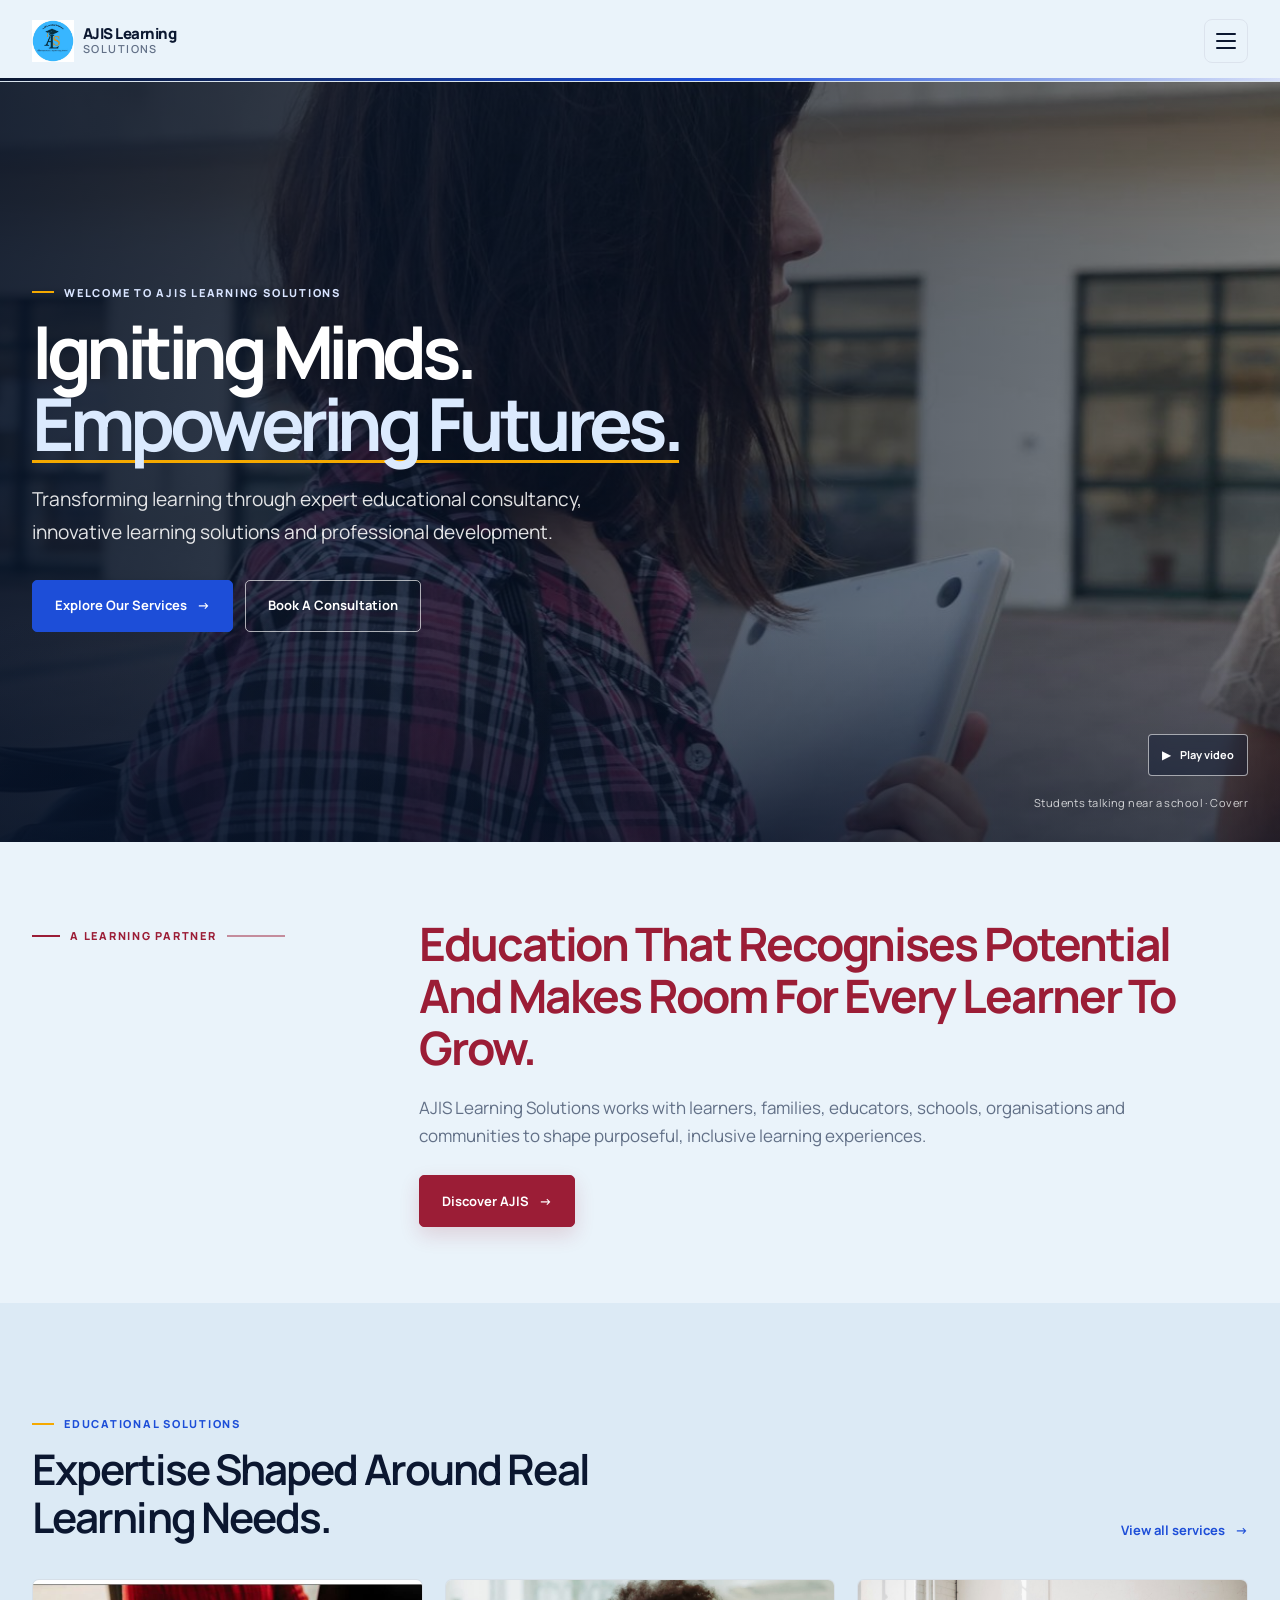
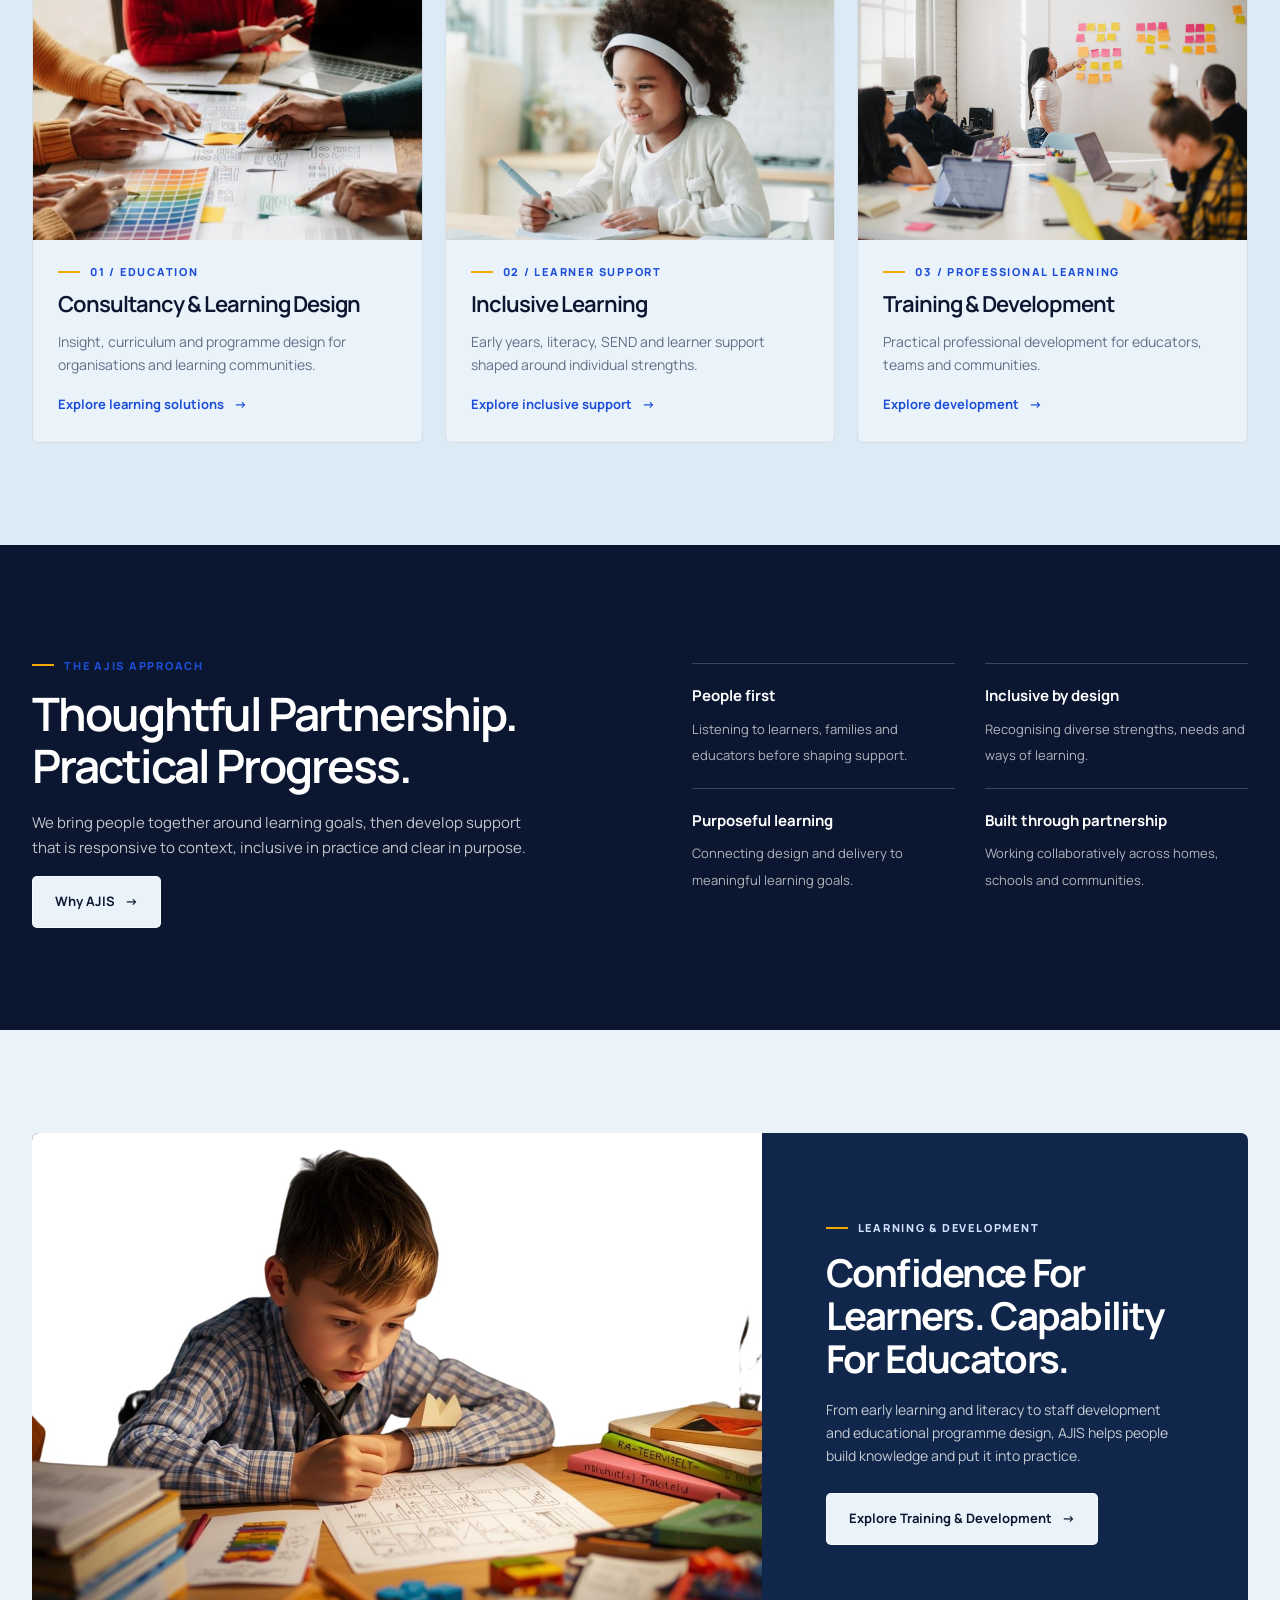
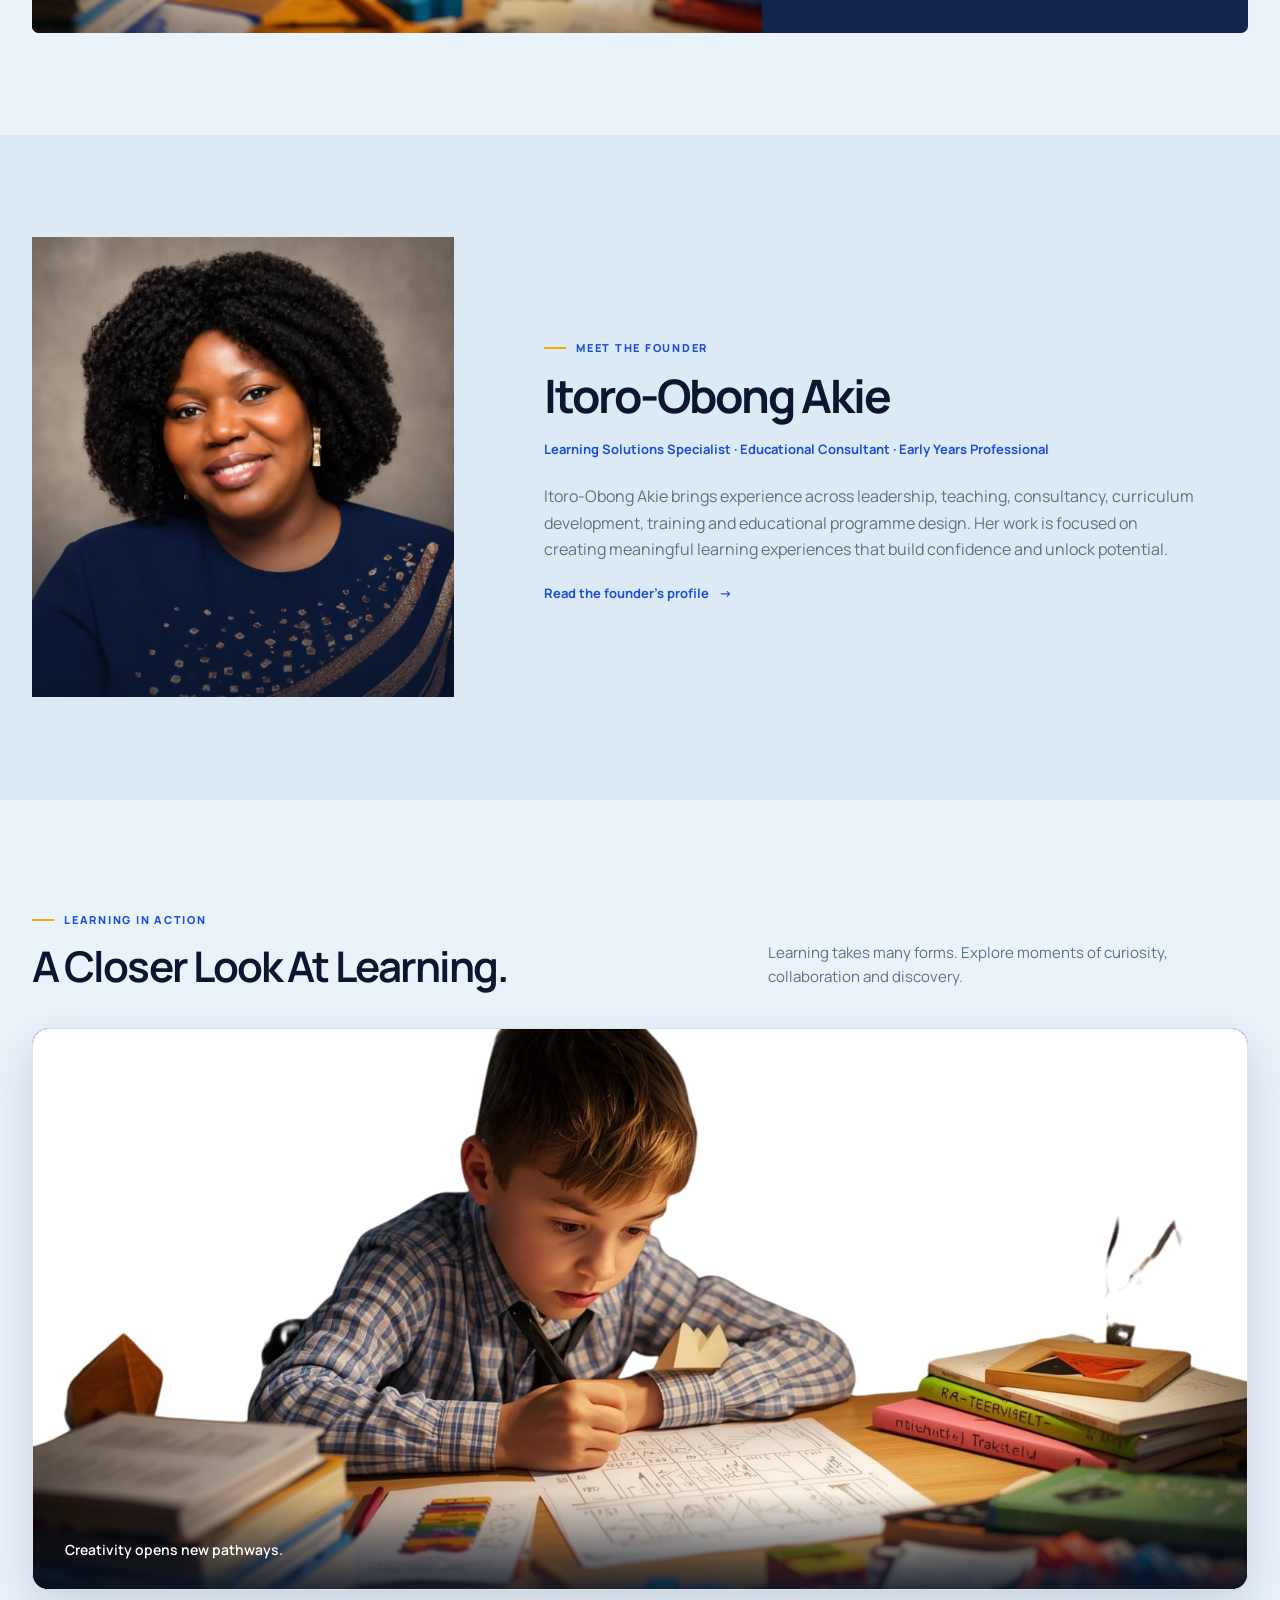
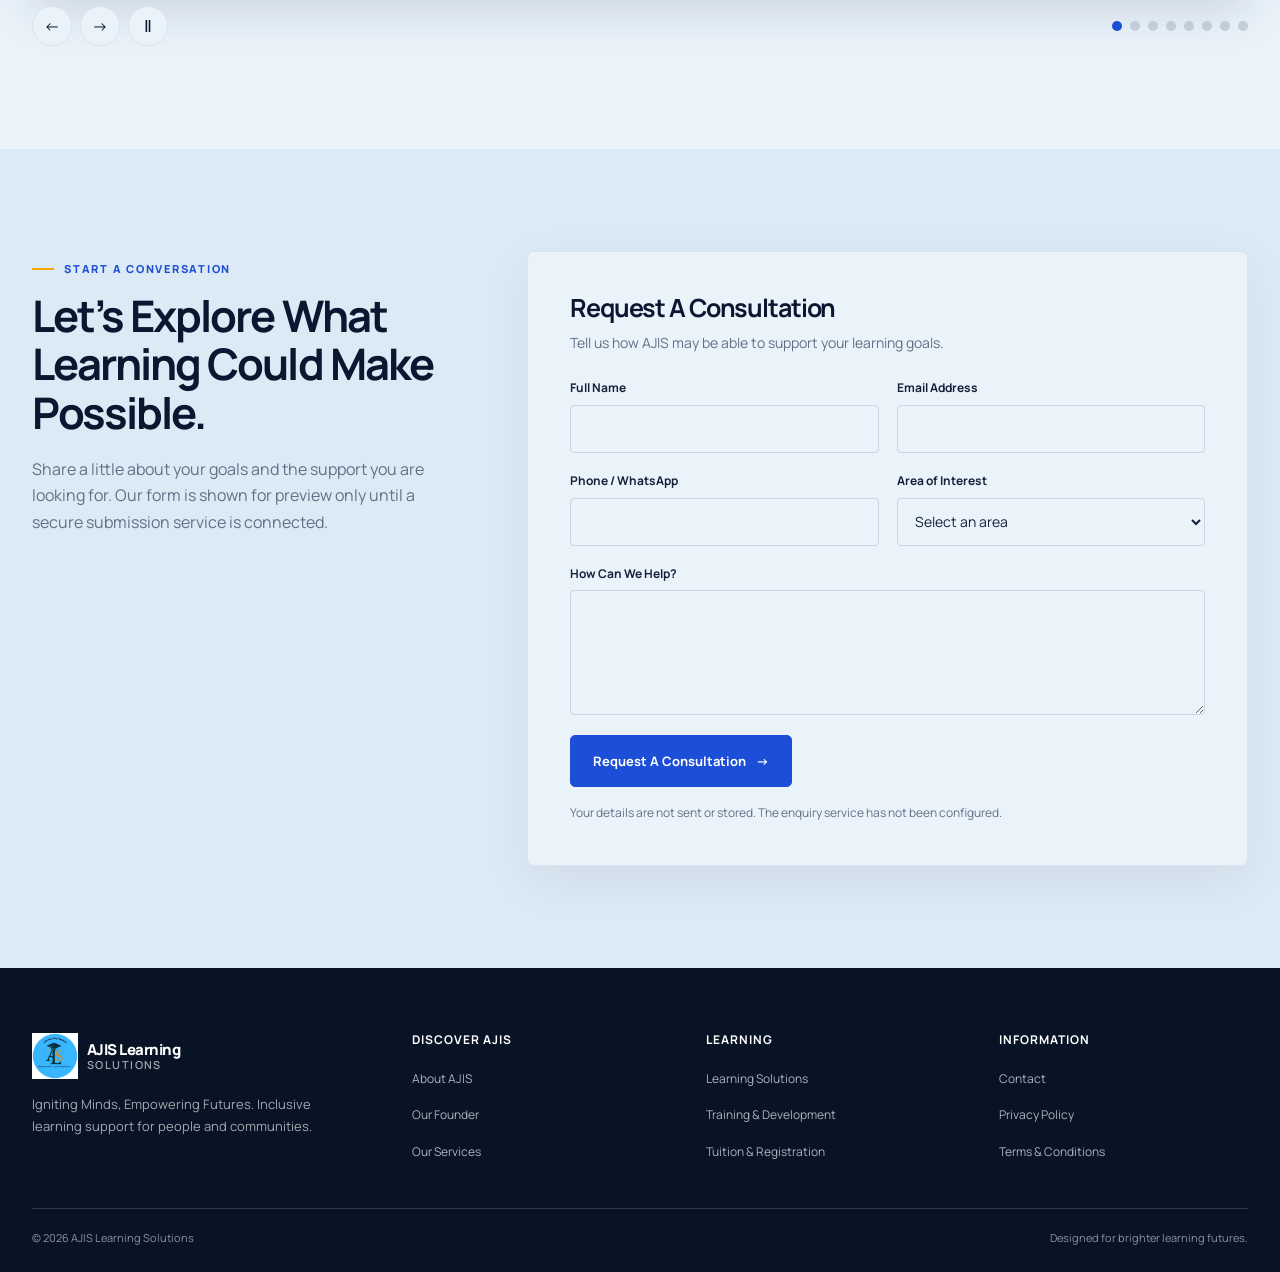
==== commit cbdfba3b: "Publish AJIS Learning Solutions website Co-authored-by: Copilot <223556219+Copilot@users.noreply.git" ====
--- a/index.html
+++ b/index.html
@@ -1,368 +1,269 @@
-<!DOCTYPE html>
-<html lang="en">
+<!doctype html>
+<html lang="en-GB">
   <head>
-    <meta charset="UTF-8" />
-    <meta name="viewport" content="width=device-width, initial-scale=1.0" />
-    <meta
-      name="description"
-      content="AJIS Learning Solutions empowers learners, educators, families, and communities with inclusive, innovative educational expertise and meaningful learning experiences."
-    />
+    <meta charset="utf-8" />
+    <meta name="viewport" content="width=device-width, initial-scale=1" />
+    <meta name="description" content="AJIS Learning Solutions transforms learning through educational consultancy, learning design, inclusive learner support and professional development." />
+    <meta name="theme-color" content="#0b1730" />
     <title>AJIS Learning Solutions | Igniting Minds, Empowering Futures</title>
     <link rel="preconnect" href="https://fonts.googleapis.com" />
     <link rel="preconnect" href="https://fonts.gstatic.com" crossorigin />
-    <link
-      href="https://fonts.googleapis.com/css2?family=DM+Sans:wght@400;500;600;700;800&family=DM+Serif+Display&display=swap"
-      rel="stylesheet"
-    />
-    <link rel="stylesheet" href="styles.css" />
+    <link rel="icon" type="image/jpeg" data-image-key="otherWebsiteImages.logo" />
+    <link rel="preload" as="image" data-image-key="home.heroPoster" />
+    <link rel="stylesheet" href="styles.css?v=photo-refresh-1" />
+    <script src="assets/js/image-config.js?v=photo-refresh-1" defer></script>
+    <script src="script.js?v=photo-refresh-1" defer></script>
   </head>
-  <body>
+  <body class="home-page">
     <a class="skip-link" href="#main-content">Skip to content</a>
     <header class="site-header">
       <div class="container navbar">
-        <a href="index.html" class="brand" aria-label="AJIS Learning Solutions home">
-          <span class="brand-text">
-            <strong>AJIS Learning</strong>
-            <span>Solutions</span>
-          </span>
+        <button class="nav-toggle" type="button" aria-label="Open navigation menu" aria-expanded="false">
+          <span class="nav-toggle__icon" aria-hidden="true"><span></span><span></span><span></span></span>
+        </button>
+        <a class="brand" href="index.html" aria-label="AJIS Learning Solutions home">
+          <img class="brand-logo" data-image-key="otherWebsiteImages.logo" alt="AJIS Learning Solutions logo" />
+          <span class="brand-name"><strong>AJIS Learning</strong><span>Solutions</span></span>
         </a>
-
-        <nav class="main-nav" aria-label="Main navigation">
+        <nav class="main-nav" aria-label="Main navigation" hidden>
           <a href="index.html">Home</a>
-          <a href="services.html">Services</a>
-          <a href="about.html">About</a>
+          <a href="about.html">About Us</a>
+          <a href="services.html">Our Services</a>
+          <a href="learning-solutions.html">Learning Solutions</a>
+          <a href="training-development.html">Training</a>
           <a href="founder.html">Founder</a>
           <a href="contact.html">Contact</a>
+          <a href="tuition-registration.html">Tuition &amp; Registration</a>
+          <a class="nav-cta" href="#consultation">Book a Consultation</a>
         </nav>
-
-        <a class="nav-cta" href="#consultation">Book a Consultation</a>
-        <button class="nav-toggle" aria-label="Toggle navigation" aria-expanded="false">☰</button>
       </div>
     </header>
 
-    <main class="page-shell" id="main-content">
-      <section class="page-hero home-hero">
+    <main id="main-content">
+      <section class="hero-video" aria-labelledby="home-title">
+        <video class="hero-video__media hero-video__media--primary is-visible" autoplay loop muted playsinline preload="none" data-image-key="home.heroPoster" data-caption="Students talking near a school · Coverr" aria-hidden="true">
+          <source data-src="assets/videos/homepage/hero-background.mp4" type="video/mp4" />
+        </video>
+        <video class="hero-video__media hero-video__media--standby" loop muted playsinline preload="none" data-image-key="home.studentsLaptopsPoster" aria-hidden="true">
+          <source type="video/mp4" />
+        </video>
+        <div class="hero-video__content">
+          <div class="hero-video__copy">
+            <span class="eyebrow">Welcome to AJIS Learning Solutions</span>
+            <h1 id="home-title">Igniting Minds.<br /><span class="heading-accent">Empowering Futures.</span></h1>
+            <p>Transforming learning through expert educational consultancy, innovative learning solutions and professional development.</p>
+            <div class="hero-video__actions">
+              <a class="btn btn-primary" href="services.html">Explore Our Services <span aria-hidden="true">→</span></a>
+              <a class="btn btn-outline-light" href="#consultation">Book A Consultation</a>
+            </div>
+          </div>
+        </div>
+        <button class="video-toggle" type="button" aria-label="Pause background video" aria-pressed="false">
+          <span class="video-toggle__icon" aria-hidden="true">Ⅱ</span>
+          <span class="video-toggle__label">Pause video</span>
+        </button>
+        <span class="hero-video__note" data-video-caption>Students talking near a school · Coverr</span>
+      </section>
+
+      <section class="section section--compact section--animated-intro">
+        <div class="container intro-section reveal">
+          <div><span class="eyebrow">A learning partner</span></div>
+          <div class="intro-section__body">
+            <h2>Education That Recognises Potential And Makes Room For Every Learner To Grow.</h2>
+            <p>AJIS Learning Solutions works with learners, families, educators, schools, organisations and communities to shape purposeful, inclusive learning experiences.</p>
+            <a class="btn intro-section__cta" href="about.html">Discover AJIS <span aria-hidden="true">→</span></a>
+          </div>
+        </div>
+      </section>
+
+      <section class="section section--mist">
         <div class="container">
-          <div class="hero-content reveal">
-            <span class="eyebrow">Educational expertise, with purpose</span>
-            <h1>
-              Igniting <span class="highlight">Minds.</span><br />
-              Empowering <span class="highlight">Futures.</span>
-            </h1>
-            <p class="hero-copy">
-              AJIS Learning Solutions empowers learners, educators, families, and communities
-              through inclusive learning, educational consultancy, curriculum development, and
-              professional support.
-            </p>
-            <ul class="hero-benefits">
-              <li>Inclusive Learning Experiences</li>
-              <li>Expert Educational Consultancy</li>
-              <li>Curriculum and Learning Design</li>
-              <li>Professional Development and Learner Support</li>
-            </ul>
-            <div class="btn-row">
-              <a href="#consultation" class="btn btn-primary">Book a Consultation</a>
-              <a href="services.html" class="btn btn-secondary">Explore Our Services</a>
-            </div>
-          </div>
-
-          <div class="consultation-card reveal" id="consultation">
-            <div class="consultation-heading">
-              <span class="eyebrow">Start a conversation</span>
-              <h2>Book Your Consultation</h2>
-              <p>Tell us how we may be able to support your learning goals.</p>
-            </div>
-            <form class="consultation-form">
+          <div class="section-heading reveal">
+            <div class="section-heading__copy">
+              <span class="eyebrow">Educational solutions</span>
+              <h2>Expertise Shaped Around Real Learning Needs.</h2>
+            </div>
+            <a class="text-link" href="services.html">View all services <span aria-hidden="true">→</span></a>
+          </div>
+          <div class="photo-grid">
+            <article class="photo-card reveal">
+              <div class="photo-card__image"><img src="assets/images/website-updates/WhatsApp Image 2026-11-07 at 11.13.24 PM.jpeg" data-image-key="home.educationalSolutions" alt="Hands working together on a planning sheet and colour samples" loading="lazy" /></div>
+              <div class="photo-card__body">
+                <span class="eyebrow">01 / Education</span>
+                <h3>Consultancy &amp; Learning Design</h3>
+                <p>Insight, curriculum and programme design for organisations and learning communities.</p>
+                <a class="text-link" href="learning-solutions.html">Explore learning solutions <span aria-hidden="true">→</span></a>
+              </div>
+            </article>
+            <article class="photo-card reveal">
+              <div class="photo-card__image"><img src="assets/images/website-updates/WhatsApp Image 2026-11-07 at 11.31.12 PM.jpeg" data-image-key="home.inclusiveLearning" alt="Young learner wearing headphones while writing at a desk" loading="lazy" /></div>
+              <div class="photo-card__body">
+                <span class="eyebrow">02 / Learner support</span>
+                <h3>Inclusive Learning</h3>
+                <p>Early years, literacy, SEND and learner support shaped around individual strengths.</p>
+                <a class="text-link" href="learning-solutions.html#inclusive-learning">Explore inclusive support <span aria-hidden="true">→</span></a>
+              </div>
+            </article>
+            <article class="photo-card reveal">
+              <div class="photo-card__image"><img src="assets/images/website-updates/education-workshop-unsplash.jpg" data-image-key="home.professionalLearning" alt="Facilitator pointing to notes during a group workshop" loading="lazy" /></div>
+              <div class="photo-card__body">
+                <span class="eyebrow">03 / Professional learning</span>
+                <h3>Training &amp; Development</h3>
+                <p>Practical professional development for educators, teams and communities.</p>
+                <a class="text-link" href="training-development.html">Explore development <span aria-hidden="true">→</span></a>
+              </div>
+            </article>
+          </div>
+        </div>
+      </section>
+
+      <section class="section section--navy">
+        <div class="container why-band reveal">
+          <div class="why-band__copy">
+            <span class="eyebrow">The AJIS approach</span>
+            <h2>Thoughtful Partnership. Practical Progress.</h2>
+            <p>We bring people together around learning goals, then develop support that is responsive to context, inclusive in practice and clear in purpose.</p>
+            <a class="btn btn-light" href="about.html">Why AJIS <span aria-hidden="true">→</span></a>
+          </div>
+          <div class="why-points">
+            <div class="why-point"><strong>People first</strong><span>Listening to learners, families and educators before shaping support.</span></div>
+            <div class="why-point"><strong>Inclusive by design</strong><span>Recognising diverse strengths, needs and ways of learning.</span></div>
+            <div class="why-point"><strong>Purposeful learning</strong><span>Connecting design and delivery to meaningful learning goals.</span></div>
+            <div class="why-point"><strong>Built through partnership</strong><span>Working collaboratively across homes, schools and communities.</span></div>
+          </div>
+        </div>
+      </section>
+
+      <section class="section">
+        <div class="container feature-row reveal">
+          <div class="feature-row__image"><img src="assets/images/website-updates/WhatsApp Image 2026-11-07 at 11.32.54 PM.jpeg" data-image-key="home.learningDevelopment" alt="Child drawing at a desk with books and learning materials" loading="lazy" /></div>
+          <div class="feature-row__copy">
+            <span class="eyebrow">Learning &amp; development</span>
+            <h2>Confidence For Learners. Capability For Educators.</h2>
+            <p>From early learning and literacy to staff development and educational programme design, AJIS helps people build knowledge and put it into practice.</p>
+            <a class="btn btn-light" href="training-development.html">Explore Training &amp; Development <span aria-hidden="true">→</span></a>
+          </div>
+        </div>
+      </section>
+
+      <section class="section section--mist">
+        <div class="container founder-preview reveal">
+          <div class="founder-placeholder founder-image-slot" role="img" aria-label="Itoro-Obong Akie, Founder of AJIS Learning Solutions">
+          <img class="founder-photo" data-image-key="founder.portrait" alt="Itoro-Obong Akie, Founder of AJIS Learning Solutions" loading="lazy" />
+          <span class="founder-placeholder__monogram" aria-hidden="true">IA</span>
+          </div>
+          <div>
+            <span class="eyebrow">Meet the founder</span>
+            <h2>Itoro-Obong Akie</h2>
+            <p class="founder-role">Learning Solutions Specialist · Educational Consultant · Early Years Professional</p>
+            <p>Itoro-Obong Akie brings experience across leadership, teaching, consultancy, curriculum development, training and educational programme design. Her work is focused on creating meaningful learning experiences that build confidence and unlock potential.</p>
+            <a class="text-link" href="founder.html">Read the founder’s profile <span aria-hidden="true">→</span></a>
+          </div>
+        </div>
+      </section>
+
+      <section class="section" aria-labelledby="gallery-title">
+        <div class="container">
+          <div class="section-heading reveal">
+            <div class="section-heading__copy">
+              <span class="eyebrow">Learning in action</span>
+              <h2 id="gallery-title">A Closer Look At Learning.</h2>
+            </div>
+            <p>Learning takes many forms. Explore moments of curiosity, collaboration and discovery.</p>
+          </div>
+          <div class="carousel reveal" role="region" aria-label="AJIS learning photo gallery" aria-roledescription="carousel" tabindex="0">
+            <div class="carousel__viewport" aria-live="off">
+              <figure class="carousel__slide is-active" aria-label="1 of 8">
+                <img src="assets/images/website-updates/WhatsApp Image 2026-11-07 at 11.32.54 PM.jpeg" data-image-key="home.studentOne" alt="Child drawing at a desk with books and learning materials" />
+                <figcaption class="carousel__caption">Creativity opens new pathways.</figcaption>
+              </figure>
+              <figure class="carousel__slide" aria-label="2 of 8" aria-hidden="true">
+                <img src="assets/images/website-updates/WhatsApp Image 2026-11-07 at 11.31.12 PM.jpeg" data-image-key="home.studentTwo" alt="Young learner wearing headphones while writing at a desk" loading="lazy" />
+                <figcaption class="carousel__caption">A learner focuses on a written task.</figcaption>
+              </figure>
+              <figure class="carousel__slide" aria-label="3 of 8" aria-hidden="true">
+                <img src="assets/images/website-updates/classroom-learning-unsplash.jpg" data-image-key="home.studentThree" alt="Two learners writing together at a shared table" loading="lazy" />
+                <figcaption class="carousel__caption">Learners writing together at a shared table.</figcaption>
+              </figure>
+              <figure class="carousel__slide" aria-label="4 of 8" aria-hidden="true">
+                <img src="assets/images/website-updates/WhatsApp Image 2026-11-07 at 11.13.24 PM.jpeg" data-image-key="gallery.learningFour" alt="Hands working together on a planning sheet and colour samples" loading="lazy" />
+                <figcaption class="carousel__caption">Hands working together on a planning sheet.</figcaption>
+              </figure>
+              <figure class="carousel__slide" aria-label="5 of 8" aria-hidden="true">
+                <img src="assets/images/website-updates/education-workshop-unsplash.jpg" data-image-key="gallery.learningFive" alt="Facilitator pointing to notes during a group workshop" loading="lazy" />
+                <figcaption class="carousel__caption">A facilitator shares ideas with a workshop group.</figcaption>
+              </figure>
+              <figure class="carousel__slide" aria-label="6 of 8" aria-hidden="true">
+                <img src="assets/images/website-updates/collaborative-learning-unsplash.jpg" data-image-key="gallery.learningSix" alt="Small group sharing ideas around a laptop" loading="lazy" />
+                <figcaption class="carousel__caption">A small group shares ideas around a laptop.</figcaption>
+              </figure>
+              <figure class="carousel__slide" aria-label="7 of 8" aria-hidden="true">
+                <img src="assets/images/website-updates/WhatsApp Image 2026-11-07 at 11.32.54 PM.jpeg" data-image-key="gallery.learningSeven" alt="Child drawing at a desk with books and learning materials" loading="lazy" />
+                <figcaption class="carousel__caption">Drawing, experimenting and learning.</figcaption>
+              </figure>
+              <figure class="carousel__slide" aria-label="8 of 8" aria-hidden="true">
+                <img src="assets/images/website-updates/WhatsApp Image 2026-11-07 at 11.31.12 PM.jpeg" data-image-key="gallery.learningEight" alt="Young learner wearing headphones while writing at a desk" loading="lazy" />
+                <figcaption class="carousel__caption">A quiet moment for focused learning.</figcaption>
+              </figure>
+            </div>
+            <div class="carousel__controls">
+              <div class="carousel__buttons">
+                <button class="carousel__button" type="button" data-carousel-prev aria-label="Previous image">←</button>
+                <button class="carousel__button" type="button" data-carousel-next aria-label="Next image">→</button>
+                <button class="carousel__button" type="button" data-carousel-pause aria-label="Pause gallery slideshow" aria-pressed="false">Ⅱ</button>
+              </div>
+              <div class="carousel__dots" role="group" aria-label="Choose a gallery image">
+                <button class="carousel__dot" type="button" aria-label="Show image 1" aria-current="true"></button>
+                <button class="carousel__dot" type="button" aria-label="Show image 2" aria-current="false"></button>
+                <button class="carousel__dot" type="button" aria-label="Show image 3" aria-current="false"></button>
+                <button class="carousel__dot" type="button" aria-label="Show image 4" aria-current="false"></button>
+                <button class="carousel__dot" type="button" aria-label="Show image 5" aria-current="false"></button>
+                <button class="carousel__dot" type="button" aria-label="Show image 6" aria-current="false"></button>
+                <button class="carousel__dot" type="button" aria-label="Show image 7" aria-current="false"></button>
+                <button class="carousel__dot" type="button" aria-label="Show image 8" aria-current="false"></button>
+              </div>
+            </div>
+          </div>
+        </div>
+      </section>
+
+      <section class="consultation-section" id="consultation">
+        <div class="container consultation-layout">
+          <div class="consultation-intro reveal">
+            <span class="eyebrow">Start a conversation</span>
+            <h2>Let’s Explore What Learning Could Make Possible.</h2>
+            <p>Share a little about your goals and the support you are looking for. Our form is shown for preview only until a secure submission service is connected.</p>
+          </div>
+          <div class="form-card reveal">
+            <h2>Request A Consultation</h2>
+            <p class="form-card__intro">Tell us how AJIS may be able to support your learning goals.</p>
+            <form data-enquiry-form>
               <div class="form-grid">
-                <div class="field">
-                  <label for="consult-name">Full Name</label>
-                  <input id="consult-name" name="name" type="text" autocomplete="name" required />
-                </div>
-                <div class="field">
-                  <label for="consult-email">Email Address</label>
-                  <input id="consult-email" name="email" type="email" autocomplete="email" required />
-                </div>
-                <div class="field">
-                  <label for="consult-phone">Phone / WhatsApp</label>
-                  <input id="consult-phone" name="phone" type="tel" autocomplete="tel" required />
-                </div>
-                <div class="field">
-                  <label for="consult-interest">What Are You Interested In?</label>
-                  <select id="consult-interest" name="interest" required>
-                    <option value="">Select an area</option>
-                    <option>Educational Consultancy</option>
-                    <option>Curriculum Development</option>
-                    <option>Early Years Education</option>
-                    <option>Literacy Development</option>
-                    <option>SEND and Inclusive Education</option>
-                    <option>Staff Training</option>
-                    <option>Learner Support</option>
-                    <option>Parent and Community Learning</option>
-                    <option>Other</option>
-                  </select>
-                </div>
-                <div class="field full">
-                  <label for="consult-support">Preferred Learning Support</label>
-                  <select id="consult-support" name="preferred-support" required>
-                    <option value="">Select a support option</option>
-                    <option>Individual Learning Support</option>
-                    <option>Group Learning</option>
-                    <option>School or Organisational Consultancy</option>
-                    <option>Professional Development</option>
-                    <option>General Enquiry</option>
-                  </select>
-                </div>
-                <div class="field full">
-                  <label for="consult-message">Message</label>
-                  <textarea id="consult-message" name="message" rows="3" required></textarea>
-                </div>
-              </div>
-              <button class="btn btn-primary consultation-submit" type="submit">Request a Consultation</button>
-              <p class="form-note">Your details are not sent or stored yet. The enquiry service is not configured.</p>
+                <div class="field"><label for="consult-name">Full Name</label><input id="consult-name" name="name" type="text" autocomplete="name" required /></div>
+                <div class="field"><label for="consult-email">Email Address</label><input id="consult-email" name="email" type="email" autocomplete="email" required /></div>
+                <div class="field"><label for="consult-phone">Phone / WhatsApp</label><input id="consult-phone" name="phone" type="tel" autocomplete="tel" required /></div>
+                <div class="field"><label for="consult-interest">Area of Interest</label><select id="consult-interest" name="interest" required><option value="">Select an area</option><option>Educational Consultancy</option><option>Curriculum Development</option><option>Early Years Education</option><option>Literacy Development</option><option>SEND and Inclusive Education</option><option>Staff Training</option><option>Learner Support</option><option>Parent and Community Learning</option><option>Other</option></select></div>
+                <div class="field field--full"><label for="consult-message">How Can We Help?</label><textarea id="consult-message" name="message" rows="4" required></textarea></div>
+              </div>
+              <div class="form-actions"><button class="btn btn-primary" type="submit">Request A Consultation <span aria-hidden="true">→</span></button></div>
+              <p class="form-note">Your details are not sent or stored. The enquiry service has not been configured.</p>
               <p class="form-feedback" role="alert" aria-live="polite" tabindex="-1" hidden></p>
             </form>
           </div>
         </div>
       </section>
-
-      <section class="benefits-strip" aria-label="AJIS learning benefits">
-        <div class="container">
-          <p>Empowering Learners, Educators, Families, and Communities Through Meaningful Learning Experiences.</p>
-          <div class="benefits-list">
-            <span>Inclusive Learning</span>
-            <span>Educational Expertise</span>
-            <span>Personalised Support</span>
-            <span>Meaningful Learning</span>
-          </div>
-        </div>
-      </section>
-
-      <section class="hero-section">
-        <div class="container">
-          <div class="section-heading reveal">
-            <span class="eyebrow">About AJIS</span>
-            <h2>Learning experiences designed to unlock <span class="highlight">potential</span>.</h2>
-            <p>
-              We partner with learners, educators, families, and organisations to make learning
-              purposeful, inclusive, and relevant to real needs.
-            </p>
-          </div>
-
-          <div class="section-action reveal">
-            <a href="about.html" class="text-link">Discover AJIS <span aria-hidden="true">→</span></a>
-          </div>
-        </div>
-      </section>
-
-      <section class="services-wrap">
-        <div class="container">
-          <div class="section-heading reveal">
-            <span class="eyebrow">Our learning solutions</span>
-            <h2>Education support that meets people where they are.</h2>
-            <p>From early learning to organisational development, our solutions respond to learners and communities.</p>
-          </div>
-
-          <div class="services-grid homepage-services reveal">
-            <article class="service-card">
-              <div class="service-number">01</div>
-              <h3>Consultancy & Curriculum</h3>
-              <p>Educational insight and purposeful learning design for schools, families, and organisations.</p>
-            </article>
-            <article class="service-card">
-              <div class="service-number">02</div>
-              <h3>Inclusive Learner Support</h3>
-              <p>Thoughtful approaches that recognise learner strengths and diverse needs.</p>
-            </article>
-            <article class="service-card">
-              <div class="service-number">03</div>
-              <h3>Early Years & Development</h3>
-              <p>Early learning, literacy, and professional development for educators and communities.</p>
-            </article>
-          </div>
-          <div class="section-action reveal">
-            <a href="services.html" class="btn btn-primary">Explore All Services</a>
-          </div>
-        </div>
-      </section>
-
-      <section class="image-slider-wrap">
-        <div class="container">
-          <div class="section-heading reveal">
-            <span class="eyebrow">Learning in action</span>
-            <h2>Ideas and practice for <span class="highlight">learning that lasts</span>.</h2>
-          </div>
-
-          <div class="slider-shell reveal" role="region" aria-label="AJIS learning gallery" aria-roledescription="carousel" tabindex="0">
-            <div class="slider" aria-live="off">
-              <article class="slide active" role="group" aria-roledescription="slide" aria-label="1 of 8">
-                <img src="https://images.unsplash.com/photo-1503454537195-1dcabb73ffb9?auto=format&fit=crop&w=1600&q=80" alt="Children engaging in early years learning" />
-                <div class="slide-overlay"></div>
-                <div class="slide-content">
-                  <h3>Early Years Learning</h3>
-                  <p>Joyful, play-based experiences that help children build confidence, communication, and curiosity.</p>
-                </div>
-              </article>
-
-              <article class="slide" role="group" aria-roledescription="slide" aria-label="2 of 8" aria-hidden="true">
-                <img src="https://images.unsplash.com/photo-1503676260728-1c00da094a0b?auto=format&fit=crop&w=1600&q=80" alt="Teacher guiding learners in a classroom" />
-                <div class="slide-overlay"></div>
-                <div class="slide-content">
-                  <h3>Classroom Support</h3>
-                  <p>Facilitating active learning, meaningful engagement, and stronger academic confidence.</p>
-                </div>
-              </article>
-
-              <article class="slide" role="group" aria-roledescription="slide" aria-label="3 of 8" aria-hidden="true">
-                <img src="https://images.unsplash.com/photo-1513258496099-48168024aec0?auto=format&fit=crop&w=1600&q=80" alt="Educator supporting a learner with additional needs" />
-                <div class="slide-overlay"></div>
-                <div class="slide-content">
-                  <h3>Inclusive Education</h3>
-                  <p>Practice-centred support that helps every learner participate, progress, and belong.</p>
-                </div>
-              </article>
-
-              <article class="slide" role="group" aria-roledescription="slide" aria-label="4 of 8" aria-hidden="true">
-                <img src="https://images.unsplash.com/photo-1522202176988-66273c2fd55f?auto=format&fit=crop&w=1600&q=80" alt="Educator delivering a training workshop" />
-                <div class="slide-overlay"></div>
-                <div class="slide-content">
-                  <h3>Professional Capacity Building</h3>
-                  <p>Practical training that supports educators and schools in delivering stronger outcomes.</p>
-                </div>
-              </article>
-
-              <article class="slide" role="group" aria-roledescription="slide" aria-label="5 of 8" aria-hidden="true">
-                <img src="https://images.unsplash.com/photo-1517048676732-d65bc937f952?auto=format&fit=crop&w=1600&q=80" alt="Parents and educators collaborating on learning" />
-                <div class="slide-overlay"></div>
-                <div class="slide-content">
-                  <h3>Family and School Partnership</h3>
-                  <p>Collaborative approaches that turn learning goals into everyday progress and confidence.</p>
-                </div>
-              </article>
-
-              <article class="slide" role="group" aria-roledescription="slide" aria-label="6 of 8" aria-hidden="true">
-                <img src="https://images.unsplash.com/photo-1544717305-2782549b5136?auto=format&fit=crop&w=1600&q=80" alt="Learner reading and developing literacy" />
-                <div class="slide-overlay"></div>
-                <div class="slide-content">
-                  <h3>Literacy and Development</h3>
-                  <p>Reading, language, and engagement strategies that unlock joy and independence.</p>
-                </div>
-              </article>
-
-              <article class="slide" role="group" aria-roledescription="slide" aria-label="7 of 8" aria-hidden="true">
-                <img src="https://images.unsplash.com/photo-1552664730-d307ca884978?auto=format&fit=crop&w=1600&q=80" alt="Educational leadership meeting for curriculum planning" />
-                <div class="slide-overlay"></div>
-                <div class="slide-content">
-                  <h3>Leadership and Curriculum</h3>
-                  <p>Strategic planning that strengthens learning systems, practice, and continuous improvement.</p>
-                </div>
-              </article>
-
-              <article class="slide" role="group" aria-roledescription="slide" aria-label="8 of 8" aria-hidden="true">
-                <img src="https://images.unsplash.com/photo-1523240795612-9a054b0db644?auto=format&fit=crop&w=1600&q=80" alt="Diverse group of learners engaged in educational activities" />
-                <div class="slide-overlay"></div>
-                <div class="slide-content">
-                  <h3>Engaged Learning Communities</h3>
-                  <p>Inclusive, vibrant classroom experiences where learners feel seen, supported, and motivated.</p>
-                </div>
-              </article>
-            </div>
-
-            <div class="slider-controls" aria-label="Slider navigation">
-              <button class="slider-btn prev" type="button" aria-label="Previous slide">←</button>
-              <button class="slider-btn next" type="button" aria-label="Next slide">→</button>
-              <button class="slider-btn pause" type="button" aria-label="Pause slideshow" aria-pressed="false">Ⅱ</button>
-            </div>
-          </div>
-
-          <div class="slider-dots" role="group" aria-label="Choose a gallery slide">
-            <button type="button" class="active" aria-label="Go to slide 1" aria-pressed="true"></button>
-            <button type="button" aria-label="Go to slide 2" aria-pressed="false"></button>
-            <button type="button" aria-label="Go to slide 3" aria-pressed="false"></button>
-            <button type="button" aria-label="Go to slide 4" aria-pressed="false"></button>
-            <button type="button" aria-label="Go to slide 5" aria-pressed="false"></button>
-            <button type="button" aria-label="Go to slide 6" aria-pressed="false"></button>
-            <button type="button" aria-label="Go to slide 7" aria-pressed="false"></button>
-            <button type="button" aria-label="Go to slide 8" aria-pressed="false"></button>
-          </div>
-        </div>
-      </section>
-
-      <section class="approach-section">
-        <div class="container">
-          <div class="section-heading reveal">
-            <span class="eyebrow">Our approach</span>
-            <h2>Learning that is thoughtful, inclusive, and <span class="highlight">built around people</span>.</h2>
-          </div>
-          <p class="approach-copy reveal">
-            Inclusive in practice. Learner-centred in design. Collaborative in delivery.
-            Informed by educational expertise and focused on meaningful outcomes.
-          </p>
-        </div>
-      </section>
-
-      <section>
-        <div class="container">
-          <div class="cta-panel reveal">
-            <div>
-              <h3>Let’s talk about your learning goals.</h3>
-              <p>Connect with AJIS to explore the right support for your learner, team, or community.</p>
-            </div>
-            <a href="#consultation" class="btn btn-primary">Book a Consultation</a>
-          </div>
-        </div>
-      </section>
     </main>
 
     <footer class="site-footer">
       <div class="container">
-        <div class="footer-grid">
-          <div>
-            <div class="brand footer-brand" aria-label="AJIS Learning Solutions brand">
-              <span class="brand-text">
-                <strong>AJIS Learning</strong>
-                <span>Solutions</span>
-              </span>
-            </div>
-            <p class="footer-description">
-              Igniting Minds, Empowering Futures — building inclusive, confident, and thriving learning communities.
-            </p>
-          </div>
-
-          <div>
-            <h4>Explore</h4>
-            <ul>
-              <li><a href="about.html">About</a></li>
-              <li><a href="services.html">Services</a></li>
-              <li><a href="founder.html">Founder</a></li>
-            </ul>
-          </div>
-
-          <div>
-            <h4>Support</h4>
-            <ul>
-              <li><a href="tuition-registration.html">Tuition Registration</a></li>
-              <li><a href="contact.html">Contact</a></li>
-              <li><a href="privacy.html">Privacy Policy</a></li>
-              <li><a href="terms.html">Terms and Conditions</a></li>
-            </ul>
-          </div>
-
-          <div>
-            <h4>Get in Touch</h4>
-            <ul>
-              <li><a href="contact.html">Visit our contact page</a></li>
-              <li><a href="#consultation">Request a consultation</a></li>
-            </ul>
-          </div>
-        </div>
-
-        <div class="footer-meta">
-          <span>© <span id="current-year"></span> AJIS Learning Solutions</span>
-          <span>Designed for inclusive education and meaningful growth.</span>
-        </div>
+        <div class="footer-main">
+          <div><a class="brand footer-brand" href="index.html"><img class="brand-logo" data-image-key="otherWebsiteImages.logo" alt="AJIS Learning Solutions logo" /><span class="brand-name"><strong>AJIS Learning</strong><span>Solutions</span></span></a><p class="footer-about">Igniting Minds, Empowering Futures. Inclusive learning support for people and communities.</p></div>
+          <div class="footer-column"><h2>Discover AJIS</h2><ul><li><a href="about.html">About AJIS</a></li><li><a href="founder.html">Our Founder</a></li><li><a href="services.html">Our Services</a></li></ul></div>
+          <div class="footer-column"><h2>Learning</h2><ul><li><a href="learning-solutions.html">Learning Solutions</a></li><li><a href="training-development.html">Training &amp; Development</a></li><li><a href="tuition-registration.html">Tuition &amp; Registration</a></li></ul></div>
+          <div class="footer-column"><h2>Information</h2><ul><li><a href="contact.html">Contact</a></li><li><a href="privacy.html">Privacy Policy</a></li><li><a href="terms.html">Terms &amp; Conditions</a></li></ul></div>
+        </div>
+        <div class="footer-bottom"><p>© <span data-current-year></span> AJIS Learning Solutions</p><p>Designed for brighter learning futures.</p></div>
       </div>
     </footer>
-
-    <script src="script.js"></script>
   </body>
 </html>
--- a/styles.css
+++ b/styles.css
@@ -1,20 +1,26 @@
+@import url("https://fonts.googleapis.com/css2?family=Manrope:wght@400;500;600;700;800&display=swap");
+
 :root {
   color-scheme: light;
   --navy: #0b1730;
-  --navy-soft: #14294b;
-  --blue: #2563eb;
+  --blue-dark: #10264a;
+  --blue: #1d4ed8;
   --gold: #f5a900;
-  --paper: #ffffff;
-  --mist: #f5f7fa;
-  --pale-blue: #eef4ff;
-  --ink: #17243a;
-  --muted: #657187;
-  --line: #e4e9f0;
-  --container: 1160px;
-  --gutter: clamp(1.25rem, 4vw, 2.5rem);
-  --body-font: "DM Sans", "Segoe UI", sans-serif;
-  --display-font: "DM Serif Display", Georgia, serif;
-  --shadow: 0 22px 60px rgba(4, 17, 40, 0.16);
+  --ajis-red: #9b1d36;
+  --ink: #14213a;
+  --muted: #627087;
+  --paper: #fff;
+  --background-primary: #EAF3FA;
+  --background-secondary: #DCEAF5;
+  --surface: var(--background-primary);
+  --mist: var(--background-secondary);
+  --line: #dce3ed;
+  --container: 1220px;
+  --header-height: 82px;
+  --shadow: 0 24px 70px rgba(11, 23, 48, 0.12);
+  font-family: "Manrope", sans-serif;
+  font-synthesis: none;
+  text-rendering: optimizeLegibility;
 }
 
 * {
@@ -23,19 +29,16 @@
 
 html {
   scroll-behavior: smooth;
-  scroll-padding-top: 5.5rem;
+  scroll-padding-top: calc(var(--header-height) + 1.5rem);
 }
 
 body {
   min-width: 320px;
   margin: 0;
+  background: var(--surface);
   color: var(--ink);
-  background: var(--paper);
-  font-family: var(--body-font);
   font-size: 16px;
   line-height: 1.65;
-  -webkit-font-smoothing: antialiased;
-  overflow-x: hidden;
 }
 
 body,
@@ -43,17 +46,21 @@
 input,
 select,
 textarea {
-  font-family: var(--body-font);
-}
-
-img {
+  font-family: "Manrope", sans-serif;
+}
+
+img,
+video {
   display: block;
   max-width: 100%;
 }
 
+img {
+  height: auto;
+}
+
 a {
   color: inherit;
-  text-decoration: none;
 }
 
 button,
@@ -63,24 +70,44 @@
   font: inherit;
 }
 
-button {
-  color: inherit;
+button,
+a,
+summary,
+input,
+select,
+textarea {
+  -webkit-tap-highlight-color: transparent;
+}
+
+button:focus-visible,
+a:focus-visible,
+summary:focus-visible,
+input:focus-visible,
+select:focus-visible,
+textarea:focus-visible {
+  outline: 3px solid var(--gold);
+  outline-offset: 3px;
+}
+
+::selection {
+  background: #dbeafe;
+  color: var(--navy);
 }
 
 .container {
-  width: min(var(--container), calc(100% - var(--gutter) * 2));
+  width: min(var(--container), calc(100% - 64px));
   margin-inline: auto;
 }
 
 .skip-link {
   position: fixed;
-  z-index: 100;
-  top: 0.75rem;
-  left: 0.75rem;
-  padding: 0.7rem 1rem;
+  z-index: 1000;
+  top: 12px;
+  left: 12px;
+  padding: 10px 16px;
   transform: translateY(-160%);
-  border-radius: 0.35rem;
-  background: var(--gold);
+  border-radius: 6px;
+  background: var(--surface);
   color: var(--navy);
   font-weight: 700;
 }
@@ -91,1478 +118,2193 @@
 
 .site-header {
   position: sticky;
-  z-index: 30;
+  z-index: 100;
   top: 0;
-  border-bottom: 1px solid rgba(255, 255, 255, 0.1);
-  background: rgba(11, 23, 48, 0.97);
-  color: var(--paper);
-  backdrop-filter: blur(14px);
+  height: var(--header-height);
+  border-bottom: 1px solid rgba(16, 38, 74, 0.08);
+  background: rgba(234, 243, 250, 0.97);
+  backdrop-filter: blur(16px);
+}
+
+.site-header::after {
+  position: absolute;
+  z-index: 1;
+  right: 0;
+  bottom: 0;
+  left: 0;
+  height: 3px;
+  background: linear-gradient(90deg, var(--navy), var(--blue), var(--paper), var(--ajis-red), #151515);
+  background-size: 220% 100%;
+  content: "";
+  pointer-events: none;
+  animation: navigation-color-flow 18s linear infinite;
+}
+
+@keyframes navigation-color-flow {
+  from {
+    background-position: 0 50%;
+  }
+  to {
+    background-position: 100% 50%;
+  }
 }
 
 .navbar {
   display: flex;
-  min-height: 74px;
+  height: 100%;
   align-items: center;
   justify-content: space-between;
-  gap: 1.5rem;
+  gap: clamp(12px, 1.5vw, 20px);
 }
 
 .brand {
   display: inline-flex;
-  min-width: max-content;
+  flex: 0 0 auto;
   align-items: center;
-  color: var(--paper);
-}
-
-.brand-text {
-  display: grid;
-  gap: 0.12rem;
-  line-height: 1.1;
-}
-
-.brand-text strong {
-  font-size: 0.96rem;
-  font-weight: 700;
-  letter-spacing: 0.005em;
-}
-
-.brand-text span {
-  color: rgba(255, 255, 255, 0.68);
-  font-size: 0.65rem;
-  letter-spacing: 0.15em;
+  gap: 11px;
+  color: var(--navy);
+  text-decoration: none;
+}
+
+.brand-logo {
+  display: none;
+  width: auto;
+  max-width: 180px;
+  height: 43px;
+  object-fit: contain;
+  object-position: left center;
+}
+
+.brand--has-logo .brand-logo {
+  display: block;
+}
+
+.brand--has-logo .brand-name {
+  display: grid;
+}
+
+.brand-name {
+  display: grid;
+  gap: 1px;
+  line-height: 1.05;
+}
+
+.brand-name strong {
+  font-family: "Manrope", sans-serif;
+  font-size: 15px;
+  font-weight: 800;
+  letter-spacing: -0.035em;
+}
+
+.brand-name span {
+  color: var(--muted);
+  font-size: 11px;
+  font-weight: 600;
+  letter-spacing: 0.13em;
   text-transform: uppercase;
 }
 
 .main-nav {
   display: flex;
+  flex: 1 1 auto;
+  min-width: 0;
+  height: 100%;
   align-items: center;
-  gap: clamp(1rem, 2vw, 1.8rem);
-}
-
-.main-nav a {
+  justify-content: center;
+  gap: clamp(8px, 1vw, 14px);
+  white-space: nowrap;
+}
+
+.main-nav > a,
+.nav-dropdown > summary {
+  display: inline-flex;
+  min-height: 44px;
+  align-items: center;
+  gap: 7px;
+  border: 0;
+  background: transparent;
+  color: #273550;
+  cursor: pointer;
+  font-size: 13px;
+  font-weight: 600;
+  text-decoration: none;
+  white-space: nowrap;
+  transition: color 180ms ease;
+}
+
+.main-nav > a:hover,
+.nav-dropdown > summary:hover,
+.main-nav a[aria-current="page"] {
+  color: var(--blue);
+}
+
+.main-nav > a:not(.nav-cta):hover,
+.main-nav > a:not(.nav-cta)[aria-current="page"] {
+  text-decoration-color: var(--ajis-red);
+  text-decoration-line: underline;
+  text-decoration-thickness: 2px;
+  text-underline-offset: 6px;
+}
+
+.nav-dropdown {
   position: relative;
-  padding-block: 0.55rem;
-  color: rgba(255, 255, 255, 0.79);
-  font-size: 0.83rem;
-  font-weight: 500;
+  flex: 0 0 auto;
+  height: 100%;
+}
+
+.nav-dropdown > summary {
+  list-style: none;
+}
+
+.nav-dropdown > summary::-webkit-details-marker {
+  display: none;
+}
+
+.nav-dropdown > summary::after {
+  width: 6px;
+  height: 6px;
+  transform: translateY(-2px) rotate(45deg);
+  border-right: 1.5px solid currentColor;
+  border-bottom: 1.5px solid currentColor;
+  content: "";
+  transition: transform 180ms ease;
+}
+
+.nav-dropdown[open] > summary::after {
+  transform: translateY(1px) rotate(225deg);
+}
+
+.mega-menu {
+  position: absolute;
+  top: calc(100% - 1px);
+  left: 50%;
+  display: grid;
+  width: min(650px, calc(100vw - 40px));
+  grid-template-columns: repeat(3, 1fr);
+  gap: 10px;
+  padding: 18px;
+  transform: translateX(-50%);
+  border: 1px solid var(--line);
+  border-radius: 0 0 14px 14px;
+  background: var(--surface);
+  box-shadow: var(--shadow);
+}
+
+.mega-menu a {
+  display: grid;
+  align-content: start;
+  gap: 7px;
+  min-height: 124px;
+  padding: 18px;
+  border-radius: 9px;
+  color: var(--ink);
+  text-decoration: none;
+  transition: background-color 180ms ease, transform 180ms ease;
+}
+
+.mega-menu a:hover {
+  transform: translateY(-2px);
+  background: var(--mist);
+}
+
+.mega-menu strong {
+  font-family: "Manrope", sans-serif;
+  font-size: 15px;
+}
+
+.mega-menu span {
+  color: var(--muted);
+  font-size: 12px;
+  line-height: 1.55;
+}
+
+.nav-cta {
+  display: inline-flex;
+  flex: 0 0 auto;
+  min-height: 44px;
+  align-items: center;
+  justify-content: center;
+  padding: 0 17px;
+  border: 1px solid var(--navy);
+  border-radius: 5px;
+  background: var(--navy);
+  color: var(--paper);
+  font-size: 12px;
   white-space: nowrap;
-  transition: color 160ms ease;
-}
-
-.main-nav a::after {
-  position: absolute;
-  right: 0;
-  bottom: 0.15rem;
-  left: 0;
-  height: 1px;
-  transform: scaleX(0);
-  transform-origin: left;
+  font-weight: 700;
+  text-decoration: none;
+  transition: background-color 180ms ease, border-color 180ms ease;
+}
+
+.nav-cta:hover {
+  border-color: var(--blue);
+  background: var(--blue);
+}
+
+.nav-toggle {
+  display: none;
+  width: 44px;
+  height: 44px;
+  align-items: center;
+  justify-content: center;
+  border: 1px solid var(--line);
+  border-radius: 5px;
+  background: var(--surface);
+  color: var(--navy);
+  cursor: pointer;
+  font-size: 22px;
+}
+
+h1,
+h2,
+h3,
+h4,
+p {
+  margin-top: 0;
+}
+
+h1,
+h2,
+h3,
+h4 {
+  color: var(--navy);
+  font-family: "Manrope", sans-serif;
+  line-height: 1.12;
+}
+
+h1,
+h2,
+h3 {
+  letter-spacing: -0.045em;
+}
+
+.eyebrow {
+  display: inline-flex;
+  align-items: center;
+  gap: 10px;
+  margin-bottom: 15px;
+  color: var(--blue);
+  font-size: 11px;
+  font-weight: 800;
+  letter-spacing: 0.16em;
+  line-height: 1.4;
+  text-transform: uppercase;
+}
+
+.eyebrow::before {
+  width: 22px;
+  height: 2px;
   background: var(--gold);
   content: "";
-  transition: transform 160ms ease;
-}
-
-.main-nav a:hover,
-.main-nav a:focus-visible,
-.main-nav a[aria-current="page"] {
-  color: var(--paper);
-}
-
-.main-nav a:hover::after,
-.main-nav a:focus-visible::after,
-.main-nav a[aria-current="page"]::after {
-  transform: scaleX(1);
-}
-
-.nav-cta {
+}
+
+.heading-accent {
+  text-decoration-color: var(--gold);
+  text-decoration-line: underline;
+  text-decoration-skip-ink: none;
+  text-decoration-thickness: 3px;
+  text-underline-offset: 0.13em;
+}
+
+.btn {
   display: inline-flex;
-  min-height: 40px;
+  min-height: 52px;
   align-items: center;
   justify-content: center;
-  padding: 0.55rem 0.95rem;
-  border: 1px solid var(--gold);
-  border-radius: 4px;
-  background: var(--gold);
+  gap: 10px;
+  padding: 0 22px;
+  border: 1px solid transparent;
+  border-radius: 5px;
+  cursor: pointer;
+  font-size: 13px;
+  font-weight: 700;
+  text-decoration: none;
+  transition: background-color 180ms ease, color 180ms ease, border-color 180ms ease, transform 180ms ease;
+}
+
+.btn:hover {
+  transform: translateY(-2px);
+}
+
+.btn-primary {
+  border-color: var(--blue);
+  background: var(--blue);
+  color: var(--paper);
+}
+
+.btn-primary:hover {
+  border-color: #1740b7;
+  background: #1740b7;
+}
+
+.btn-light {
+  border-color: rgba(255, 255, 255, 0.7);
+  background: var(--surface);
   color: var(--navy);
-  font-size: 0.8rem;
-  font-weight: 700;
-  white-space: nowrap;
-  transition: background 160ms ease, color 160ms ease;
-}
-
-.nav-cta:hover {
-  background: transparent;
-  color: var(--gold);
-}
-
-.nav-toggle {
-  display: none;
-  width: 42px;
-  height: 42px;
-  align-items: center;
-  justify-content: center;
-  border: 1px solid rgba(255, 255, 255, 0.26);
-  border-radius: 4px;
+}
+
+.btn-light:hover {
+  border-color: var(--paper);
+  background: #e8eef8;
+}
+
+.btn-outline-light {
+  border-color: rgba(255, 255, 255, 0.65);
   background: transparent;
   color: var(--paper);
+}
+
+.btn-outline-light:hover {
+  border-color: var(--paper);
+  background: rgba(255, 255, 255, 0.1);
+}
+
+.text-link {
+  display: inline-flex;
+  align-items: center;
+  gap: 10px;
+  color: var(--blue);
+  font-size: 13px;
+  font-weight: 700;
+  text-decoration: none;
+}
+
+.text-link span {
+  display: inline-block;
+  transition: transform 180ms ease;
+}
+
+.text-link:hover span {
+  transform: translateX(4px);
+}
+
+.hero-video {
+  position: relative;
+  display: flex;
+  min-height: min(760px, calc(100svh - var(--header-height)));
+  align-items: center;
+  overflow: hidden;
+  isolation: isolate;
+  background: var(--navy);
+  color: var(--paper);
+}
+
+.hero-video::before {
+  position: absolute;
+  z-index: -1;
+  inset: 0;
+  background: linear-gradient(90deg, rgba(6, 18, 39, 0.88) 0%, rgba(6, 18, 39, 0.68) 46%, rgba(6, 18, 39, 0.35) 100%);
+  content: "";
+}
+
+.hero-video::after {
+  position: absolute;
+  z-index: -1;
+  inset: auto 0 0;
+  height: 30%;
+  background: linear-gradient(0deg, rgba(6, 18, 39, 0.45), transparent);
+  content: "";
+}
+
+.hero-video__media {
+  position: absolute;
+  z-index: -2;
+  inset: 0;
+  width: 100%;
+  height: 100%;
+  opacity: 0;
+  object-fit: cover;
+  object-position: center 42%;
+  transition: opacity 900ms ease;
+}
+
+.hero-video__media.is-visible {
+  opacity: 1;
+}
+
+.hero-video__content {
+  width: min(var(--container), calc(100% - 64px));
+  margin-inline: auto;
+  padding-block: 92px 110px;
+}
+
+.hero-video__copy {
+  max-width: 800px;
+}
+
+.hero-video .eyebrow {
+  color: #d8e4ff;
+}
+
+.hero-video h1 {
+  max-width: 850px;
+  margin-bottom: 24px;
+  color: var(--paper);
+  font-size: clamp(2.8rem, 5.7vw, 4.8rem);
+  font-weight: 700;
+  letter-spacing: -0.075em;
+  line-height: 0.99;
+}
+
+.hero-video h1 span {
+  color: #dbeafe;
+}
+
+.hero-video__copy > p {
+  max-width: 640px;
+  margin-bottom: 31px;
+  color: rgba(255, 255, 255, 0.88);
+  font-size: clamp(1rem, 1.65vw, 1.2rem);
+  line-height: 1.7;
+}
+
+.hero-video__actions {
+  display: flex;
+  flex-wrap: wrap;
+  gap: 12px;
+}
+
+.hero-video__note {
+  position: absolute;
+  right: max(32px, calc((100vw - var(--container)) / 2));
+  bottom: 30px;
+  color: rgba(255, 255, 255, 0.78);
+  font-size: 11px;
+  letter-spacing: 0.04em;
+}
+
+.video-toggle {
+  position: absolute;
+  right: max(32px, calc((100vw - var(--container)) / 2));
+  bottom: 66px;
+  display: inline-flex;
+  min-height: 42px;
+  align-items: center;
+  gap: 9px;
+  padding: 0 13px;
+  border: 1px solid rgba(255, 255, 255, 0.58);
+  border-radius: 4px;
+  background: rgba(11, 23, 48, 0.42);
+  color: var(--paper);
   cursor: pointer;
-  font-size: 1.35rem;
-}
-
-.page-shell {
+  font-size: 11px;
+  font-weight: 700;
+  backdrop-filter: blur(8px);
+}
+
+.video-toggle:hover {
+  background: rgba(11, 23, 48, 0.75);
+}
+
+.video-toggle__icon {
+  font-size: 12px;
+}
+
+.section {
+  padding-block: clamp(70px, 8vw, 116px);
+}
+
+.section--compact {
+  padding-block: clamp(48px, 6vw, 76px);
+}
+
+.section--mist {
+  background: var(--mist);
+}
+
+.section--navy {
+  background: var(--navy);
+  color: var(--paper);
+}
+
+.section--navy h2,
+.section--navy h3,
+.section--navy p {
+  color: var(--paper);
+}
+
+.intro-section {
+  display: grid;
+  grid-template-columns: minmax(170px, 0.65fr) minmax(0, 1.7fr);
+  gap: 70px;
+  align-items: start;
+  transition: translate 280ms ease-out;
+}
+
+.section--animated-intro {
+  overflow-x: clip;
+}
+
+.has-js .intro-section.is-visible {
+  animation: intro-text-loop 15s cubic-bezier(0.65, 0, 0.35, 1) infinite;
+}
+
+.intro-section:hover,
+.intro-section:focus-within {
+  animation: none;
+  translate: 0 0;
+}
+
+@keyframes intro-text-loop {
+  0%,
+  83%,
+  100% {
+    translate: -110vw 0;
+  }
+  8%,
+  74.67% {
+    translate: 0 0;
+  }
+  82.67% {
+    translate: 110vw 0;
+  }
+}
+
+.intro-section .eyebrow {
+  color: var(--ajis-red);
+}
+
+.intro-section .eyebrow::before,
+.intro-section .eyebrow::after {
+  height: 2px;
+  background: var(--ajis-red);
+  content: "";
+}
+
+.intro-section .eyebrow::before {
+  width: 28px;
+}
+
+.intro-section .eyebrow::after {
+  width: clamp(24px, 5vw, 58px);
+  opacity: 0.48;
+}
+
+.intro-section h2 {
+  max-width: 820px;
+  margin-bottom: 20px;
+  color: var(--ajis-red);
+  font-size: clamp(2rem, 3.6vw, 3rem);
+  font-weight: 700;
+  line-height: 1.13;
+}
+
+.intro-section__body {
+  max-width: 760px;
+}
+
+.intro-section__body p {
+  margin-bottom: 22px;
+  color: var(--muted);
+  font-size: 17px;
+}
+
+.intro-section__cta {
+  margin-top: 3px;
+  border-color: var(--ajis-red);
+  background: var(--ajis-red);
+  box-shadow: 0 8px 20px rgba(155, 29, 54, 0.16);
+  color: var(--paper);
+}
+
+.intro-section__cta:hover {
+  border-color: #77172b;
+  background: #77172b;
+}
+
+.section-heading {
+  display: flex;
+  align-items: end;
+  justify-content: space-between;
+  gap: 34px;
+  margin-bottom: 38px;
+}
+
+.section-heading__copy {
+  max-width: 680px;
+}
+
+.section-heading h2 {
+  margin-bottom: 0;
+  font-size: clamp(1.9rem, 3.3vw, 2.8rem);
+  font-weight: 650;
+}
+
+.section-heading p {
+  max-width: 480px;
+  margin: 0;
+  color: var(--muted);
+  font-size: 15px;
+}
+
+.section-heading--stacked {
+  display: block;
+  max-width: 720px;
+}
+
+.section-heading--stacked h2 {
+  margin-bottom: 17px;
+}
+
+.section-heading--stacked p {
+  max-width: 620px;
+}
+
+.photo-grid {
+  display: grid;
+  grid-template-columns: repeat(3, minmax(0, 1fr));
+  gap: 22px;
+}
+
+.photo-card {
+  display: flex;
+  min-height: 440px;
+  flex-direction: column;
+  overflow: hidden;
+  border: 1px solid rgba(11, 23, 48, 0.09);
+  border-radius: 7px;
+  background: var(--surface);
+}
+
+.photo-card__image {
   position: relative;
-}
-
-.page-hero {
-  position: relative;
+  height: 260px;
   overflow: hidden;
-  padding: clamp(4rem, 8vw, 7rem) 0;
-  background:
-    radial-gradient(ellipse at calc(90% + var(--scroll-drift-x, 0px)) 5%, rgba(37, 99, 235, 0.2), transparent 34%),
-    linear-gradient(115deg, var(--navy) 0%, #102447 62%, #183b70 100%);
-  color: var(--paper);
-}
-
-.page-hero::after {
-  position: absolute;
-  right: -9rem;
-  bottom: -19rem;
-  width: 34rem;
-  height: 34rem;
-  border: 1px solid rgba(255, 255, 255, 0.07);
-  border-radius: 50%;
-  box-shadow: 0 0 0 3rem rgba(255, 255, 255, 0.018), 0 0 0 6rem rgba(255, 255, 255, 0.014);
-  content: "";
-  pointer-events: none;
-}
-
-.page-hero .container {
-  position: relative;
-  z-index: 1;
-  display: grid;
-  grid-template-columns: minmax(0, 1fr) minmax(0, 0.85fr);
-  align-items: center;
-  gap: clamp(2.5rem, 7vw, 6rem);
-}
-
-.hero-visual {
-  position: relative;
-  min-height: clamp(280px, 34vw, 410px);
-}
-
-.hero-card {
-  position: absolute;
-  inset: 0;
-  overflow: hidden;
-  border: 1px solid rgba(255, 255, 255, 0.14);
-  border-radius: 4px;
-  background: #dce4ef;
-  box-shadow: 0 18px 44px rgba(0, 0, 0, 0.2);
-}
-
-.hero-card.large {
-  inset: 0 1rem 0.9rem 0;
-}
-
-.hero-card.small-top,
-.hero-card.small-bottom {
-  display: none;
-}
-
-.hero-card img {
+  background: #cbd6e6;
+}
+
+.photo-card__image img,
+.split-image img,
+.page-hero__image img,
+.feature-image img {
   width: 100%;
   height: 100%;
   object-fit: cover;
-}
-
-.eyebrow {
-  display: inline-flex;
+  transition: transform 500ms cubic-bezier(0.2, 0.75, 0.25, 1);
+}
+
+.photo-card:hover .photo-card__image img,
+.feature-image:hover img {
+  transform: scale(1.035);
+}
+
+.photo-card__body {
+  display: grid;
+  flex: 1;
+  align-content: start;
+  gap: 13px;
+  padding: 24px 25px 26px;
+}
+
+.photo-card__body .eyebrow {
+  margin-bottom: 0;
+}
+
+.photo-card h3 {
+  margin: 0;
+  font-size: 22px;
+  font-weight: 650;
+}
+
+.photo-card p {
+  margin: 0;
+  color: var(--muted);
+  font-size: 14px;
+}
+
+.photo-card .text-link {
+  align-self: end;
+  margin-top: 5px;
+}
+
+.split-layout {
+  display: grid;
+  grid-template-columns: minmax(0, 1fr) minmax(0, 1fr);
+  gap: clamp(40px, 7vw, 100px);
   align-items: center;
-  gap: 0.65rem;
-  color: #b7c8e3;
-  font-size: 0.68rem;
+}
+
+.split-layout--reverse > :first-child {
+  order: 2;
+}
+
+.split-layout--reverse > :last-child {
+  order: 1;
+}
+
+.split-copy h2,
+.feature-copy h2 {
+  margin-bottom: 20px;
+  font-size: clamp(1.9rem, 3.3vw, 2.8rem);
+  font-weight: 650;
+}
+
+.split-copy > p,
+.feature-copy > p {
+  margin-bottom: 20px;
+  color: var(--muted);
+  font-size: 16px;
+}
+
+.split-image {
+  height: clamp(360px, 42vw, 560px);
+  overflow: hidden;
+  border-radius: 5px;
+  background: #d7e0ec;
+}
+
+.split-image img {
+  object-position: center;
+}
+
+.check-list {
+  display: grid;
+  gap: 13px;
+  margin: 27px 0 30px;
+  padding: 0;
+  list-style: none;
+}
+
+.check-list li {
+  position: relative;
+  padding-left: 29px;
+  color: var(--ink);
+  font-size: 14px;
+}
+
+.check-list li::before {
+  position: absolute;
+  top: 0.45em;
+  left: 0;
+  width: 14px;
+  height: 8px;
+  transform: rotate(-45deg);
+  border-bottom: 2px solid var(--blue);
+  border-left: 2px solid var(--blue);
+  content: "";
+}
+
+.why-band {
+  display: grid;
+  grid-template-columns: 1.05fr 1fr;
+  gap: clamp(40px, 6vw, 82px);
+  align-items: center;
+}
+
+.why-band__copy h2 {
+  max-width: 560px;
+  margin-bottom: 20px;
+  font-size: clamp(2rem, 3.6vw, 3rem);
+  font-weight: 650;
+}
+
+.why-band__copy > p {
+  max-width: 520px;
+  color: rgba(255, 255, 255, 0.75);
+  font-size: 15px;
+}
+
+.why-points {
+  display: grid;
+  grid-template-columns: repeat(2, 1fr);
+  gap: 0 30px;
+}
+
+.why-point {
+  padding: 20px 0;
+  border-top: 1px solid rgba(255, 255, 255, 0.2);
+}
+
+.why-point strong {
+  display: block;
+  margin-bottom: 6px;
+  color: var(--paper);
+  font-family: "Manrope", sans-serif;
+  font-size: 15px;
+}
+
+.why-point span {
+  color: rgba(255, 255, 255, 0.68);
+  font-size: 13px;
+  line-height: 1.55;
+}
+
+.feature-row {
+  display: grid;
+  grid-template-columns: minmax(0, 1.2fr) minmax(0, 0.8fr);
+  min-height: 500px;
+  overflow: hidden;
+  border-radius: 7px;
+  background: var(--blue-dark);
+}
+
+.feature-row__image {
+  min-height: 460px;
+  overflow: hidden;
+  background: #cbd6e6;
+}
+
+.feature-row__image img {
+  width: 100%;
+  height: 100%;
+  object-fit: cover;
+}
+
+.feature-row__copy {
+  display: flex;
+  flex-direction: column;
+  align-items: start;
+  justify-content: center;
+  padding: clamp(34px, 5vw, 70px);
+  color: var(--paper);
+}
+
+.feature-row__copy .eyebrow {
+  color: #d5e2ff;
+}
+
+.feature-row__copy h2 {
+  margin-bottom: 18px;
+  color: var(--paper);
+  font-size: clamp(1.8rem, 3vw, 2.5rem);
+}
+
+.feature-row__copy p {
+  margin-bottom: 26px;
+  color: rgba(255, 255, 255, 0.76);
+  font-size: 14px;
+}
+
+.founder-preview {
+  display: grid;
+  grid-template-columns: minmax(260px, 0.75fr) minmax(0, 1.25fr);
+  gap: clamp(38px, 7vw, 100px);
+  align-items: center;
+}
+
+.founder-placeholder {
+  display: flex;
+  min-height: 460px;
+  flex-direction: column;
+  align-items: center;
+  justify-content: center;
+  gap: 16px;
+  padding: 35px;
+  background:
+    radial-gradient(ellipse at 70% 22%, rgba(29, 78, 216, 0.25), transparent 34%),
+    linear-gradient(145deg, #10264a, #0b1730 68%);
+  color: var(--paper);
+  text-align: center;
+}
+
+.founder-image-slot {
+  position: relative;
+  min-height: 460px;
+  overflow: hidden;
+  padding: 0;
+}
+
+.founder-photo {
+  position: absolute;
+  inset: 0;
+  display: block;
+  width: 100%;
+  height: 100%;
+  object-fit: cover;
+  object-position: center 30%;
+  opacity: 0;
+  transition: opacity 220ms ease;
+}
+
+.founder-image-slot.has-founder-photo .founder-photo {
+  opacity: 1;
+}
+
+.founder-image-slot.has-founder-photo::after {
+  position: absolute;
+  inset: 50% 0 0;
+  background: linear-gradient(0deg, rgba(8, 19, 38, 0.7), transparent);
+  content: "";
+}
+
+.founder-image-slot.has-founder-photo .founder-placeholder__monogram {
+  display: none;
+}
+
+.founder-image-slot.has-founder-photo .founder-placeholder__label {
+  display: none;
+}
+
+.founder-placeholder__monogram {
+  display: grid;
+  width: 126px;
+  height: 126px;
+  place-items: center;
+  border: 1px solid rgba(255, 255, 255, 0.52);
+  border-radius: 50%;
+  color: var(--paper);
+  font-family: "Manrope", sans-serif;
+  font-size: 38px;
+  font-weight: 600;
+  letter-spacing: -0.08em;
+}
+
+.founder-placeholder__label {
+  color: rgba(255, 255, 255, 0.68);
+  font-size: 12px;
+}
+
+.founder-preview h2 {
+  margin-bottom: 17px;
+  font-size: clamp(2rem, 3.6vw, 3rem);
+}
+
+.founder-preview p {
+  max-width: 650px;
+  color: var(--muted);
+}
+
+.founder-role {
+  margin: 0 0 23px;
+  color: var(--blue) !important;
+  font-size: 13px;
   font-weight: 700;
-  letter-spacing: 0.16em;
-  line-height: 1.5;
-  text-transform: uppercase;
-}
-
-.eyebrow::before {
-  width: 20px;
-  height: 1px;
-  background: var(--gold);
-  content: "";
-}
-
-.hero-content h1,
-.page-hero h1 {
-  max-width: 710px;
-  margin: 1.1rem 0 1rem;
-  font-family: var(--display-font);
-  font-size: clamp(3rem, 5vw, 5rem);
-  font-weight: 400;
-  letter-spacing: -0.035em;
-  line-height: 1.02;
-}
-
-.hero-content h1 .highlight,
-.page-hero h1 .highlight {
-  color: var(--gold);
-}
-
-.hero-copy {
-  max-width: 570px;
+}
+
+.cta-panel {
+  position: relative;
+  display: flex;
+  align-items: center;
+  justify-content: space-between;
+  gap: 35px;
+  overflow: hidden;
+  padding: clamp(34px, 6vw, 68px);
+  border-radius: 7px;
+  background:
+    radial-gradient(ellipse at 90% 15%, rgba(29, 78, 216, 0.42), transparent 35%),
+    var(--navy);
+  color: var(--paper);
+}
+
+.cta-panel h2 {
+  max-width: 680px;
+  margin: 0 0 13px;
+  color: var(--paper);
+  font-size: clamp(1.8rem, 3.2vw, 2.6rem);
+}
+
+.cta-panel p {
+  max-width: 620px;
   margin: 0;
-  color: rgba(255, 255, 255, 0.75);
-  font-size: clamp(0.96rem, 1.3vw, 1.08rem);
-  line-height: 1.8;
-}
-
-.btn-row {
+  color: rgba(255, 255, 255, 0.72);
+}
+
+.cta-panel .btn {
+  flex: 0 0 auto;
+}
+
+.consultation-section {
+  padding-block: clamp(70px, 8vw, 110px);
+  background: var(--mist);
+}
+
+.consultation-layout {
+  display: grid;
+  grid-template-columns: minmax(240px, 0.72fr) minmax(0, 1.28fr);
+  gap: clamp(40px, 7vw, 92px);
+  align-items: start;
+}
+
+.consultation-intro h2 {
+  margin-bottom: 18px;
+  font-size: clamp(1.9rem, 3.4vw, 2.8rem);
+}
+
+.consultation-intro p {
+  max-width: 400px;
+  color: var(--muted);
+}
+
+.form-card {
+  padding: clamp(24px, 4vw, 42px);
+  border: 1px solid var(--line);
+  border-radius: 7px;
+  background: var(--surface);
+  box-shadow: 0 15px 50px rgba(11, 23, 48, 0.06);
+}
+
+.form-card h2,
+.form-card h3 {
+  margin-bottom: 9px;
+  font-size: 25px;
+}
+
+.form-card__intro {
+  margin-bottom: 24px;
+  color: var(--muted);
+  font-size: 14px;
+}
+
+.form-grid {
+  display: grid;
+  grid-template-columns: repeat(2, minmax(0, 1fr));
+  gap: 18px;
+}
+
+.field {
+  display: grid;
+  align-content: start;
+  gap: 7px;
+}
+
+.field--full {
+  grid-column: 1 / -1;
+}
+
+.field label {
+  color: var(--ink);
+  font-size: 12px;
+  font-weight: 700;
+}
+
+.field input,
+.field select,
+.field textarea {
+  width: 100%;
+  min-height: 48px;
+  padding: 11px 13px;
+  border: 1px solid #cbd4e1;
+  border-radius: 4px;
+  background: var(--surface);
+  color: var(--ink);
+  font-size: 14px;
+}
+
+.field textarea {
+  min-height: 125px;
+  resize: vertical;
+}
+
+.field input::placeholder,
+.field textarea::placeholder {
+  color: #8c98a9;
+}
+
+.form-actions {
   display: flex;
   flex-wrap: wrap;
   align-items: center;
-  gap: 0.75rem;
-  margin-top: 1.6rem;
-}
-
-.btn {
-  display: inline-flex;
-  min-height: 48px;
+  gap: 16px;
+  margin-top: 20px;
+}
+
+.form-note,
+.form-feedback {
+  margin: 17px 0 0;
+  color: var(--muted);
+  font-size: 12px;
+  line-height: 1.55;
+}
+
+.form-feedback[data-state="error"] {
+  padding: 12px 14px;
+  border-left: 3px solid #bd3636;
+  background: #fff2f1;
+  color: #7e2424;
+}
+
+.form-feedback[data-state="success"] {
+  padding: 12px 14px;
+  border-left: 3px solid #258251;
+  background: #edf9f1;
+  color: #155d36;
+}
+
+.page-hero {
+  padding-block: clamp(60px, 8vw, 100px);
+  background: var(--mist);
+}
+
+.page-hero__layout {
+  display: grid;
+  grid-template-columns: minmax(0, 1fr) minmax(340px, 0.86fr);
+  gap: clamp(35px, 7vw, 90px);
   align-items: center;
-  justify-content: center;
-  gap: 0.5rem;
-  padding: 0.72rem 1.15rem;
-  border: 1px solid transparent;
-  border-radius: 4px;
-  cursor: pointer;
-  font-size: 0.84rem;
+}
+
+.page-hero__copy {
+  max-width: 680px;
+}
+
+.page-hero h1 {
+  margin-bottom: 20px;
+  font-size: clamp(2.35rem, 4.4vw, 3.8rem);
+  font-weight: 650;
+  line-height: 1.02;
+}
+
+.page-hero__copy > p {
+  max-width: 600px;
+  margin-bottom: 27px;
+  color: var(--muted);
+  font-size: 17px;
+}
+
+.page-hero__image {
+  height: clamp(300px, 37vw, 460px);
+  overflow: hidden;
+  border-radius: 5px;
+  background: #ced9e7;
+}
+
+.page-hero__image img {
+  object-position: center;
+}
+
+.page-hero__image img.image-focus-upper,
+.split-image img.image-focus-upper,
+.service-feature__image img.image-focus-upper {
+  object-position: center 35%;
+}
+
+.breadcrumb {
+  display: flex;
+  flex-wrap: wrap;
+  gap: 9px;
+  margin-bottom: 22px;
+  color: var(--muted);
+  font-size: 11px;
+}
+
+.breadcrumb a {
+  color: var(--blue);
+  text-decoration: none;
+}
+
+.breadcrumb span[aria-hidden="true"] {
+  color: #96a2b3;
+}
+
+.service-list {
+  display: grid;
+  gap: 0;
+  border-top: 1px solid var(--line);
+}
+
+.service-item {
+  display: grid;
+  grid-template-columns: 70px minmax(0, 1fr) minmax(190px, 0.6fr);
+  gap: 24px;
+  align-items: start;
+  padding: 27px 0;
+  border-bottom: 1px solid var(--line);
+}
+
+.service-item__number {
+  color: #8d99aa;
+  font-family: "Manrope", sans-serif;
+  font-size: 15px;
   font-weight: 700;
-  transition: transform 160ms ease, background 160ms ease, border-color 160ms ease;
-}
-
-.btn:hover {
-  transform: translateY(-2px);
-}
-
-.btn-primary {
-  background: var(--gold);
-  color: var(--navy);
-}
-
-.btn-primary:hover {
-  background: #ffc43c;
-}
-
-.btn-secondary {
-  border-color: rgba(255, 255, 255, 0.38);
-  background: transparent;
-  color: var(--paper);
-}
-
-.btn-secondary:hover {
-  border-color: var(--paper);
-  background: rgba(255, 255, 255, 0.07);
-}
-
-.btn:focus-visible,
-.nav-cta:focus-visible,
-.nav-toggle:focus-visible,
-.main-nav a:focus-visible,
-.slider-btn:focus-visible,
-.slider-dots button:focus-visible,
-.text-link:focus-visible,
-.service-link:focus-visible,
-.field input:focus-visible,
-.field textarea:focus-visible,
-.field select:focus-visible {
-  outline: 3px solid var(--gold);
-  outline-offset: 3px;
-}
-
-.hero-benefits {
-  display: grid;
-  grid-template-columns: repeat(2, minmax(0, 1fr));
-  gap: 0.55rem 1rem;
-  margin: 1.4rem 0 0;
-  padding: 0;
-  list-style: none;
-  color: rgba(255, 255, 255, 0.88);
-  font-size: 0.82rem;
-  font-weight: 500;
-}
-
-.hero-benefits li {
-  display: flex;
-  align-items: baseline;
-  gap: 0.5rem;
-}
-
-.hero-benefits li::before {
-  color: var(--gold);
-  content: "✓";
-  font-weight: 800;
-}
-
-.home-hero {
-  min-height: 0;
-  padding: clamp(3rem, 5.6vw, 5rem) 0;
-}
-
-.home-hero .container {
-  grid-template-columns: minmax(0, 1.04fr) minmax(0, 0.96fr);
-  gap: clamp(2rem, 4.8vw, 4.8rem);
-}
-
-.home-hero .hero-content h1 {
-  font-family: var(--body-font);
-  font-size: clamp(3.1rem, 5vw, 4.85rem);
-  font-weight: 800;
-  letter-spacing: -0.065em;
-  line-height: 1.02;
-}
-
-.home-hero .hero-content h1 .highlight {
-  color: var(--gold);
-}
-
-.home-hero .hero-copy {
-  max-width: 540px;
-  font-size: 0.98rem;
-}
-
-.home-hero .btn-secondary {
-  border-color: rgba(255, 255, 255, 0.48);
-}
-
-.consultation-card {
-  position: relative;
-  z-index: 1;
-  padding: clamp(1.35rem, 2.3vw, 1.9rem);
-  border: 1px solid rgba(255, 255, 255, 0.6);
-  border-radius: 8px;
-  background: var(--paper);
-  color: var(--ink);
-  box-shadow: var(--shadow);
-  scroll-margin-top: 6rem;
-}
-
-.consultation-heading {
-  margin-bottom: 1.05rem;
-}
-
-.consultation-heading .eyebrow {
-  color: #8d650d;
-}
-
-.consultation-heading h2 {
-  margin: 0.4rem 0 0.25rem;
-  color: var(--navy);
-  font-size: 1.45rem;
-  font-weight: 700;
-  letter-spacing: -0.04em;
-  line-height: 1.2;
-}
-
-.consultation-heading p {
-  max-width: 440px;
+}
+
+.service-item h2 {
+  margin-bottom: 8px;
+  font-size: 22px;
+}
+
+.service-item p {
+  max-width: 570px;
   margin: 0;
   color: var(--muted);
-  font-size: 0.8rem;
-  line-height: 1.6;
-}
-
-.consultation-form .form-grid {
-  gap: 0.7rem 0.8rem;
-}
-
-.consultation-form .field {
-  gap: 0.25rem;
-}
-
-.consultation-form .field label {
-  color: #34445c;
-  font-size: 0.72rem;
-}
-
-.consultation-form .field input,
-.consultation-form .field select,
-.consultation-form .field textarea {
-  min-height: 39px;
-  padding: 0.48rem 0.62rem;
-  border-radius: 3px;
-  background: #fafbfd;
-  font-size: 0.79rem;
-}
-
-.consultation-form .field textarea {
-  min-height: 58px;
-}
-
-.consultation-submit {
-  width: 100%;
-  margin-top: 0.8rem;
-}
-
-.form-grid {
-  display: grid;
-  grid-template-columns: repeat(2, minmax(0, 1fr));
-  gap: 0.9rem;
-}
-
-.field {
-  display: grid;
-  min-width: 0;
-  gap: 0.4rem;
-}
-
-.field.full {
-  grid-column: 1 / -1;
-}
-
-.field label {
-  color: var(--navy);
-  font-size: 0.82rem;
-  font-weight: 600;
-}
-
-.field input,
-.field textarea,
-.field select {
-  width: 100%;
-  min-height: 44px;
-  border: 1px solid #dce3ed;
-  border-radius: 4px;
-  background: #fbfcfe;
-  color: var(--ink);
-  font-size: 0.9rem;
-}
-
-.field input,
-.field select {
-  padding: 0.65rem 0.75rem;
-}
-
-.field textarea {
-  min-height: 130px;
-  padding: 0.7rem 0.75rem;
-  resize: vertical;
-}
-
-.field input:focus,
-.field textarea:focus,
-.field select:focus {
-  border-color: #7b9ac9;
-  outline: 3px solid rgba(37, 99, 235, 0.1);
-}
-
-.form-note,
-.form-feedback {
-  margin: 0.7rem 0 0;
-  font-size: 0.77rem;
-  line-height: 1.5;
-}
-
-.form-note {
+  font-size: 14px;
+}
+
+.service-item__benefits {
+  margin: 0;
+  padding-left: 18px;
   color: var(--muted);
-}
-
-.form-feedback {
-  padding: 0.7rem;
-  border: 1px solid #e8bbb5;
-  border-radius: 4px;
-  background: #fff5f3;
-  color: #8c2f20;
-}
-
-.form-feedback[hidden] {
-  display: none;
-}
-
-.form-feedback[data-state="success"] {
-  border-color: #a7ceb2;
-  background: #f0faf3;
-  color: #1d6035;
-}
-
-.form-feedback[data-state="pending"] {
-  border-color: #b4c8e2;
-  background: #f2f7ff;
-  color: #294d7b;
-}
-
-form button:disabled {
-  cursor: wait;
-  opacity: 0.65;
-}
-
-.benefits-strip {
-  padding: 1.55rem 0 1.35rem;
-  border-bottom: 1px solid var(--line);
-  background: var(--paper);
-}
-
-.benefits-strip .container > p {
-  max-width: 780px;
-  margin: 0 auto 1.15rem;
-  color: #526075;
-  font-size: 0.84rem;
-  text-align: center;
-}
-
-.benefits-list {
-  display: grid;
-  grid-template-columns: repeat(4, minmax(0, 1fr));
-  gap: 0.8rem;
-}
-
-.benefits-list span {
-  display: flex;
+  font-size: 12px;
+}
+
+.service-item__benefits li + li {
+  margin-top: 4px;
+}
+
+.service-feature {
+  display: grid;
+  grid-template-columns: minmax(0, 0.95fr) minmax(0, 1.05fr);
+  gap: clamp(35px, 6vw, 80px);
   align-items: center;
-  justify-content: center;
-  gap: 0.5rem;
-  color: var(--navy);
-  font-size: 0.78rem;
-  font-weight: 600;
-  text-align: center;
-}
-
-.benefits-list span::before {
-  width: 7px;
-  height: 7px;
-  flex: 0 0 auto;
-  border-radius: 50%;
-  background: var(--gold);
-  content: "";
-}
-
-section {
-  position: relative;
-  padding: clamp(3.8rem, 7vw, 6.2rem) 0;
-}
-
-.home-hero + .benefits-strip + .hero-section {
-  background: var(--mist);
-}
-
-.section-heading {
-  max-width: 730px;
-  margin: 0 auto 2.1rem;
-  text-align: center;
-}
-
-.section-heading .eyebrow {
-  margin-bottom: 0.7rem;
-  color: #53647b;
-}
-
-.section-heading h2,
-.grid-2 .section-text h2 {
-  margin: 0;
-  color: var(--navy);
-  font-family: var(--display-font);
-  font-size: clamp(2.2rem, 4vw, 3.35rem);
-  font-weight: 400;
-  letter-spacing: -0.025em;
-  line-height: 1.12;
-}
-
-.section-heading h2 .highlight,
-.grid-2 .section-text h2 .highlight {
-  color: var(--blue);
-}
-
-.section-heading p {
-  max-width: 630px;
-  margin: 0.85rem auto 0;
-  color: var(--muted);
-  font-size: 0.94rem;
-  line-height: 1.8;
-}
-
-.section-action {
-  display: flex;
-  justify-content: center;
-  margin-top: 1.45rem;
-}
-
-.text-link,
-.service-link {
-  display: inline-flex;
-  align-items: center;
-  gap: 0.45rem;
-  color: var(--blue);
-  font-size: 0.86rem;
-  font-weight: 700;
-}
-
-.text-link span,
-.service-link span {
-  transition: transform 160ms ease;
-}
-
-.text-link:hover span,
-.service-link:hover span {
-  transform: translateX(4px);
-}
-
-.services-wrap {
-  background: var(--paper);
-}
-
-.homepage-services {
-  display: grid;
-  grid-template-columns: repeat(3, minmax(0, 1fr));
-  gap: 1.35rem;
-}
-
-.service-card {
-  padding: 1.35rem 1.4rem 1.5rem;
-  border: 0;
-  border-top: 1px solid #c8d2df;
-  border-radius: 0;
-  background: transparent;
-  box-shadow: none;
-  transition: border-color 180ms ease;
-}
-
-.service-card:hover {
-  transform: none;
-  border-color: var(--blue);
-  box-shadow: none;
-}
-
-.service-number {
-  display: block;
-  margin-bottom: 0.8rem;
-  color: #8d650d;
-  font-size: 0.68rem;
-  font-weight: 700;
-  letter-spacing: 0.12em;
-}
-
-.service-card h3,
-.feature-card h3,
-.info-card h3,
-.process-card h3,
-.story-card h3,
-.contact-card h3 {
-  margin: 0 0 0.55rem;
-  color: var(--navy);
-  font-size: 1.08rem;
-  font-weight: 700;
-  letter-spacing: -0.02em;
-  line-height: 1.35;
-}
-
-.service-card p,
-.feature-card p,
-.info-card p,
-.process-card p,
-.story-card p,
-.contact-card p {
-  margin: 0;
-  color: var(--muted);
-  font-size: 0.88rem;
-  line-height: 1.75;
-}
-
-.service-card ul {
-  display: grid;
-  gap: 0.5rem;
-  margin: 1rem 0 0;
-  padding: 0;
-  color: #43516a;
-  font-size: 0.86rem;
-  list-style: none;
-}
-
-.service-card li {
-  position: relative;
-  padding-left: 1rem;
-}
-
-.service-card li::before {
-  position: absolute;
-  top: 0.62em;
-  left: 0;
-  width: 5px;
-  height: 5px;
-  border-radius: 50%;
-  background: var(--gold);
-  content: "";
-}
-
-.service-link {
-  margin-top: 1rem;
-  font-size: 0.78rem;
-}
-
-.image-slider-wrap {
-  background: var(--mist);
-}
-
-.slider-shell {
-  position: relative;
+  margin-top: 50px;
+}
+
+.service-feature__image {
+  height: 390px;
   overflow: hidden;
   border-radius: 5px;
-  background: #dce4ef;
-  box-shadow: 0 16px 42px rgba(11, 23, 48, 0.1);
-}
-
-.slider {
-  position: relative;
-  min-height: clamp(330px, 45vw, 520px);
-  isolation: isolate;
-}
-
-.slide {
-  position: absolute;
-  z-index: 0;
-  inset: 0;
-  visibility: hidden;
-  opacity: 0;
-  pointer-events: none;
-  transition: opacity 550ms ease, visibility 0s linear 550ms;
-}
-
-.slide.active {
-  z-index: 1;
-  visibility: visible;
-  opacity: 1;
-  pointer-events: auto;
-  transition: opacity 550ms ease;
-}
-
-.slide img {
+  background: #cbd6e6;
+}
+
+.service-feature__image img {
   width: 100%;
   height: 100%;
   object-fit: cover;
-  object-position: center 42%;
-}
-
-.slide-overlay {
+}
+
+.service-feature__copy h2 {
+  margin-bottom: 16px;
+  font-size: clamp(1.8rem, 3vw, 2.5rem);
+}
+
+.service-feature__copy p {
+  color: var(--muted);
+}
+
+.values-grid,
+.audience-grid {
+  display: grid;
+  grid-template-columns: repeat(3, minmax(0, 1fr));
+  gap: 20px;
+}
+
+.values-grid--two {
+  grid-template-columns: repeat(2, minmax(0, 1fr));
+}
+
+.value-card {
+  padding: 25px 0 5px;
+  border-top: 2px solid var(--blue);
+}
+
+.value-card h3 {
+  margin-bottom: 11px;
+  font-size: 19px;
+}
+
+.value-card p {
+  margin: 0;
+  color: var(--muted);
+  font-size: 14px;
+}
+
+.audience-grid {
+  grid-template-columns: repeat(4, minmax(0, 1fr));
+}
+
+.audience-card {
+  min-height: 155px;
+  padding: 23px;
+  border: 1px solid var(--line);
+  border-radius: 5px;
+  background: var(--surface);
+}
+
+.audience-card h3 {
+  margin-bottom: 8px;
+  font-size: 17px;
+}
+
+.audience-card p {
+  margin: 0;
+  color: var(--muted);
+  font-size: 13px;
+}
+
+.founder-profile {
+  display: grid;
+  grid-template-columns: minmax(280px, 0.72fr) minmax(0, 1.28fr);
+  gap: clamp(42px, 7vw, 100px);
+  align-items: start;
+}
+
+.founder-profile .founder-placeholder {
+  position: sticky;
+  top: calc(var(--header-height) + 30px);
+  min-height: 540px;
+  border-radius: 5px;
+}
+
+.founder-profile__copy h2 {
+  margin-bottom: 16px;
+  font-size: clamp(1.8rem, 3vw, 2.5rem);
+}
+
+.founder-profile__copy p {
+  color: var(--muted);
+}
+
+.founder-details {
+  display: grid;
+  grid-template-columns: repeat(2, minmax(0, 1fr));
+  gap: 34px 70px;
+}
+
+.founder-detail {
+  padding-top: 24px;
+  border-top: 1px solid var(--line);
+}
+
+.founder-detail--vision {
+  width: min(100%, 760px);
+  grid-column: 1 / -1;
+  justify-self: center;
+}
+
+.founder-detail h2 {
+  position: relative;
+  margin-bottom: 17px;
+  font-size: clamp(1.5rem, 2.4vw, 1.95rem);
+}
+
+.founder-detail h2::after {
+  display: block;
+  width: 42px;
+  height: 3px;
+  margin-top: 14px;
+  background: var(--gold);
+  content: "";
+}
+
+.founder-detail p {
+  color: var(--muted);
+}
+
+.expertise-list {
+  display: grid;
+  grid-template-columns: repeat(2, minmax(0, 1fr));
+  gap: 11px 22px;
+  margin: 0;
+  padding: 0;
+  color: var(--muted);
+  font-size: 14px;
+  list-style: none;
+}
+
+.expertise-list li {
+  position: relative;
+  padding-left: 18px;
+}
+
+.expertise-list li::before {
   position: absolute;
-  inset: 0;
-  background: linear-gradient(90deg, rgba(11, 23, 48, 0.78), rgba(11, 23, 48, 0.27) 58%, rgba(11, 23, 48, 0.04));
-}
-
-.slide-content {
+  top: 0.7em;
+  left: 0;
+  width: 7px;
+  height: 2px;
+  background: var(--blue);
+  content: "";
+}
+
+.registration-steps {
+  display: grid;
+  gap: 0;
+  margin-top: 28px;
+  border-top: 1px solid var(--line);
+}
+
+.registration-step {
+  display: grid;
+  grid-template-columns: 42px 1fr;
+  gap: 14px;
+  padding: 17px 0;
+  border-bottom: 1px solid var(--line);
+}
+
+.registration-step span {
+  color: var(--blue);
+  font-family: "Manrope", sans-serif;
+  font-size: 13px;
+  font-weight: 800;
+}
+
+.registration-step p {
+  margin: 0;
+  color: var(--muted);
+  font-size: 13px;
+}
+
+.legal-content {
+  max-width: 820px;
+}
+
+.legal-content h2 {
+  margin: 34px 0 12px;
+  font-size: 23px;
+}
+
+.legal-content h2:first-child {
+  margin-top: 0;
+}
+
+.legal-content p,
+.legal-content li {
+  color: var(--muted);
+  font-size: 14px;
+}
+
+.site-footer {
+  padding: 65px 0 25px;
+  background: #081326;
+  color: var(--paper);
+}
+
+.footer-main {
+  display: grid;
+  grid-template-columns: 1.35fr 1fr 1fr 1fr;
+  gap: 45px;
+  padding-bottom: 45px;
+}
+
+.footer-brand {
+  display: inline-flex;
+  margin-bottom: 15px;
+  color: var(--paper);
+}
+
+.footer-brand .brand-logo {
+  max-width: 190px;
+  height: 46px;
+}
+
+.footer-brand .brand-name span {
+  color: rgba(255, 255, 255, 0.62);
+}
+
+.footer-about {
+  max-width: 300px;
+  color: rgba(255, 255, 255, 0.63);
+  font-size: 13px;
+}
+
+.footer-column h2 {
+  margin: 0 0 17px;
+  color: var(--paper);
+  font-size: 12px;
+  letter-spacing: 0.08em;
+  text-transform: uppercase;
+}
+
+.footer-column ul {
+  display: grid;
+  gap: 10px;
+  margin: 0;
+  padding: 0;
+  list-style: none;
+}
+
+.footer-column a {
+  color: rgba(255, 255, 255, 0.68);
+  font-size: 12px;
+  text-decoration: none;
+  transition: color 180ms ease;
+}
+
+.footer-column a:hover {
+  color: var(--paper);
+}
+
+.footer-bottom {
+  display: flex;
+  justify-content: space-between;
+  gap: 20px;
+  padding-top: 20px;
+  border-top: 1px solid rgba(255, 255, 255, 0.16);
+  color: rgba(255, 255, 255, 0.54);
+  font-size: 11px;
+}
+
+.footer-bottom p {
+  margin: 0;
+}
+
+.carousel {
+  position: relative;
+}
+
+.carousel__viewport {
+  display: grid;
+  overflow: hidden;
+  border: 1px solid var(--line);
+  border-radius: 16px;
+  background: var(--navy);
+  box-shadow: 0 18px 48px rgba(16, 38, 74, 0.16);
+}
+
+.carousel__slide {
+  position: relative;
+  grid-area: 1 / 1;
+  display: block;
+  min-height: clamp(300px, 49vw, 560px);
+  margin: 0;
+  opacity: 0;
+  transform: translateX(12px);
+  visibility: hidden;
+  pointer-events: none;
+  transition:
+    opacity 650ms ease,
+    transform 650ms ease,
+    visibility 0s linear 650ms;
+}
+
+.carousel__slide.is-active {
+  z-index: 1;
+  opacity: 1;
+  transform: translateX(0);
+  visibility: visible;
+  pointer-events: auto;
+  transition-delay: 0s;
+}
+
+.carousel__slide img {
+  display: block;
+  width: 100%;
+  height: clamp(300px, 49vw, 560px);
+  object-fit: cover;
+  object-position: center;
+}
+
+.carousel__caption {
   position: absolute;
-  z-index: 2;
-  bottom: clamp(1.5rem, 5vw, 3.3rem);
-  left: clamp(1.4rem, 5vw, 3.5rem);
-  max-width: 570px;
+  right: 0;
+  bottom: 0;
+  left: 0;
+  padding: 45px 32px 28px;
+  background: linear-gradient(0deg, rgba(8, 19, 38, 0.84), transparent);
   color: var(--paper);
-}
-
-.slide-content h3 {
-  margin: 0 0 0.55rem;
-  font-family: var(--display-font);
-  font-size: clamp(1.8rem, 3.8vw, 3.1rem);
-  font-weight: 400;
-  line-height: 1.1;
-}
-
-.slide-content p {
-  max-width: 470px;
-  margin: 0;
-  color: rgba(255, 255, 255, 0.83);
-  font-size: 0.9rem;
-  line-height: 1.7;
-}
-
-.slider-controls {
-  position: absolute;
-  z-index: 4;
-  right: 1rem;
-  bottom: 1rem;
+  font-size: 14px;
+  font-weight: 600;
+}
+
+.carousel__controls {
   display: flex;
-  gap: 0.45rem;
-}
-
-.slider-btn {
+  align-items: center;
+  justify-content: space-between;
+  gap: 20px;
+  margin-top: 16px;
+}
+
+.carousel__buttons,
+.carousel__dots {
+  display: flex;
+  align-items: center;
+  gap: 8px;
+}
+
+.carousel__button,
+.carousel__dot {
   display: grid;
   width: 40px;
   height: 40px;
   place-items: center;
-  border: 1px solid rgba(255, 255, 255, 0.4);
-  border-radius: 3px;
-  background: rgba(11, 23, 48, 0.78);
+  border: 1px solid var(--line);
+  border-radius: 50%;
+  background: var(--surface);
+  color: var(--navy);
+  cursor: pointer;
+  font-size: 16px;
+  transition: color 180ms ease, background-color 180ms ease, border-color 180ms ease;
+}
+
+.carousel__button:hover {
+  border-color: var(--navy);
+  background: var(--navy);
   color: var(--paper);
-  cursor: pointer;
-  transition: background 160ms ease;
-}
-
-.slider-btn:hover {
-  background: var(--blue);
-}
-
-.slider-dots {
-  display: flex;
-  justify-content: center;
-  gap: 0.45rem;
-  padding-top: 1.15rem;
-}
-
-.slider-dots button {
-  width: 8px;
-  height: 8px;
+}
+
+.carousel__dot {
+  width: 10px;
+  height: 10px;
   padding: 0;
   border: 0;
-  border-radius: 99px;
-  background: #bdc7d4;
-  cursor: pointer;
-  transition: width 180ms ease, background 180ms ease;
-}
-
-.slider-dots button.active {
-  width: 24px;
+  background: #c3ccda;
+}
+
+.carousel__dot[aria-current="true"] {
   background: var(--blue);
 }
 
-.approach-section {
-  background: var(--paper);
-}
-
-.approach-copy {
-  max-width: 780px;
-  margin: 0 auto;
-  color: #53627a;
-  font-family: var(--display-font);
-  font-size: clamp(1.45rem, 2.7vw, 2.15rem);
-  line-height: 1.55;
-  text-align: center;
-}
-
-.cta-panel {
-  display: flex;
-  align-items: center;
-  justify-content: space-between;
-  gap: 2rem;
-  padding: clamp(1.6rem, 4vw, 2.8rem);
-  border-radius: 5px;
-  background: linear-gradient(115deg, var(--navy), var(--navy-soft));
-  color: var(--paper);
-}
-
-.cta-panel h3 {
-  margin: 0 0 0.4rem;
-  font-family: var(--display-font);
-  font-size: clamp(1.7rem, 3vw, 2.4rem);
-  font-weight: 400;
-  line-height: 1.2;
-}
-
-.cta-panel p {
-  margin: 0;
-  color: rgba(255, 255, 255, 0.73);
-  font-size: 0.9rem;
-}
-
-.content-section {
-  padding: clamp(3rem, 6vw, 5rem) 0;
-}
-
-.grid-2,
-.story-grid,
-.contact-grid {
-  display: grid;
-  grid-template-columns: repeat(2, minmax(0, 1fr));
-  align-items: center;
-  gap: clamp(2rem, 6vw, 5rem);
-}
-
-.grid-2 .section-text h2 {
-  margin: 0.7rem 0 1rem;
-}
-
-.grid-2 .section-text p {
-  margin: 0 0 1rem;
-  color: var(--muted);
-  font-size: 0.94rem;
-  line-height: 1.8;
-}
-
-.image-panel img,
-.story-visual img {
-  width: 100%;
-  max-height: 510px;
-  min-height: 340px;
-  border-radius: 4px;
-  background: #e7edf5;
-  object-fit: cover;
-}
-
-.feature-grid,
-.two-column-grid {
-  display: grid;
-  grid-template-columns: repeat(3, minmax(0, 1fr));
-  gap: 1rem;
-}
-
-.feature-card,
-.info-card {
-  padding: 1.25rem 1.35rem;
-  border: 1px solid var(--line);
-  border-radius: 4px;
-  background: var(--paper);
-}
-
-.feature-icon {
-  display: grid;
-  width: 36px;
-  height: 36px;
-  margin-bottom: 0.9rem;
-  place-items: center;
-  border-radius: 50%;
-  background: var(--pale-blue);
-  color: var(--blue);
-  font-size: 0.72rem;
-  font-weight: 700;
-}
-
-.two-column-grid {
-  grid-template-columns: repeat(2, minmax(0, 1fr));
-}
-
-.info-card .eyebrow {
-  margin-bottom: 0.5rem;
-  color: #657187;
-  font-size: 0.61rem;
-}
-
-.info-card .eyebrow::before {
-  width: 12px;
-}
-
-.contact-grid {
-  align-items: start;
-}
-
-.contact-card {
-  padding: 1.6rem;
-  border: 1px solid var(--line);
-  border-radius: 4px;
-  background: var(--mist);
-}
-
-.contact-card .eyebrow {
-  margin-bottom: 0.8rem;
-  color: #657187;
-}
-
-.contact-list {
-  display: grid;
-  gap: 0.85rem;
-  margin: 1.1rem 0 0;
-  padding: 0;
-  list-style: none;
-}
-
-.contact-list li {
-  color: var(--muted);
-  font-size: 0.9rem;
-}
-
-.contact-list strong {
-  color: var(--navy);
-}
-
-.contact-form {
-  padding: clamp(1.25rem, 3vw, 1.8rem);
-  border: 1px solid var(--line);
-  border-radius: 4px;
-  background: var(--paper);
-  box-shadow: 0 10px 30px rgba(11, 23, 48, 0.05);
-}
-
-.contact-form .section-heading {
-  margin: 0 0 1.2rem;
-  text-align: left;
-}
-
-.form-actions {
-  margin-top: 1.2rem;
-}
-
-.contact-form .section-heading h2 {
-  font-size: 2rem;
-}
-
-.contact-form .section-heading p {
-  margin-inline: 0;
-}
-
-.contact-form .btn-primary {
-  border: 0;
-}
-
-.services-page .services-grid {
-  display: grid;
-  grid-template-columns: repeat(2, minmax(0, 1fr));
-  align-items: stretch;
-  gap: 0 clamp(1.5rem, 4vw, 3rem);
-}
-
-.services-page .service-card {
-  padding: 1.4rem 0 1.55rem;
-  border-top: 1px solid var(--line);
-}
-
-.services-page .service-card .service-number {
-  color: #8d650d;
-}
-
-.services-page .service-card ul {
-  gap: 0.35rem;
-  margin-top: 0.8rem;
-  font-size: 0.8rem;
-}
-
-.services-page .service-card .service-link {
-  margin-top: 0.8rem;
-}
-
-.story-card {
-  padding: 1.4rem;
-  border: 1px solid var(--line);
-  border-radius: 4px;
-  background: var(--paper);
-}
-
-.list-text {
-  display: grid;
-  gap: 0.55rem;
-  margin: 1rem 0 0;
-  padding: 0;
-  color: var(--muted);
-  font-size: 0.88rem;
-  list-style: none;
-}
-
-.list-text li::before {
-  margin-right: 0.6rem;
-  color: var(--blue);
-  content: "—";
-}
-
-.site-footer {
-  padding: 3.2rem 0 1.1rem;
-  background: var(--navy);
-  color: rgba(255, 255, 255, 0.68);
-}
-
-.footer-grid {
-  display: grid;
-  grid-template-columns: 1.5fr 1fr 1fr 1fr;
-  gap: 2rem;
-  padding-bottom: 2.2rem;
-}
-
-.footer-brand {
-  color: var(--paper);
-}
-
-.footer-brand .brand-text span {
-  color: rgba(255, 255, 255, 0.58);
-}
-
-.footer-grid p {
-  max-width: 300px;
-  color: rgba(255, 255, 255, 0.61);
-  font-size: 0.84rem;
-  line-height: 1.7;
-}
-
-.footer-grid .footer-description {
-  margin: 1rem 0 0;
-  max-width: 310px;
-}
-
-.footer-grid h4 {
-  margin: 0 0 0.8rem;
-  color: var(--paper);
-  font-size: 0.72rem;
-  font-weight: 700;
-  letter-spacing: 0.13em;
-  text-transform: uppercase;
-}
-
-.footer-grid ul {
-  display: grid;
-  gap: 0.5rem;
-  margin: 0;
-  padding: 0;
-  font-size: 0.81rem;
-  list-style: none;
-}
-
-.footer-grid a:hover,
-.footer-grid a:focus-visible {
-  color: var(--gold);
-}
-
-.footer-meta {
-  display: flex;
-  flex-wrap: wrap;
-  justify-content: space-between;
-  gap: 0.75rem;
-  padding-top: 1rem;
-  border-top: 1px solid rgba(255, 255, 255, 0.14);
-  color: rgba(255, 255, 255, 0.52);
-  font-size: 0.74rem;
-}
-
-.legal-content {
-  max-width: 800px;
-}
-
-.legal-content h2 {
-  margin: 2rem 0 0.45rem;
-  color: var(--navy);
-  font-family: var(--display-font);
-  font-size: 1.8rem;
-  font-weight: 400;
-}
-
-.legal-content h2:first-child {
-  margin-top: 0;
-}
-
-.legal-content p {
-  color: var(--muted);
-  font-size: 0.93rem;
-  line-height: 1.8;
-}
-
-.founder-focus-card {
-  padding: clamp(1.5rem, 3vw, 2.2rem);
-  border: 1px solid rgba(255, 255, 255, 0.15);
-  border-radius: 4px;
-  background: rgba(255, 255, 255, 0.055);
-}
-
-.founder-focus-card .eyebrow {
-  color: #b7c8e3;
-}
-
-.founder-focus-card ul {
-  display: grid;
-  gap: 0.7rem;
-  margin: 0.9rem 0 0;
-  padding: 0;
-  color: rgba(255, 255, 255, 0.88);
-  font-size: 0.88rem;
-  list-style: none;
-}
-
-.founder-focus-card li::before {
-  margin-right: 0.55rem;
-  color: var(--gold);
-  content: "—";
-}
-
-.js-enabled .reveal {
-  opacity: 0;
-  transform: translateY(16px);
-  transition: opacity 500ms ease, transform 500ms ease;
-}
-
-.js-enabled .reveal.visible {
+.reveal {
   opacity: 1;
   transform: none;
 }
 
-@media (max-width: 1000px) {
+.has-js .reveal {
+  opacity: 0;
+  transform: translateY(18px);
+  transition: opacity 550ms ease, transform 550ms cubic-bezier(0.2, 0.7, 0.25, 1);
+}
+
+.has-js .reveal.is-visible {
+  opacity: 1;
+  transform: translateY(0);
+}
+
+@keyframes slide-in {
+  from {
+    opacity: 0.72;
+  }
+  to {
+    opacity: 1;
+  }
+}
+
+@media (max-width: 1120px) {
   .navbar {
-    gap: 1rem;
+    gap: 10px;
   }
 
   .main-nav {
-    gap: 1rem;
-  }
-
-  .main-nav a {
-    font-size: 0.78rem;
+    gap: 8px;
+  }
+
+  .main-nav > a,
+  .nav-dropdown > summary {
+    font-size: 11px;
   }
 
   .nav-cta {
-    font-size: 0.74rem;
-  }
-
-  .footer-grid {
-    grid-template-columns: 1.3fr 1fr 1fr;
-  }
-}
-
-@media (max-width: 820px) {
-  .navbar {
-    min-height: 68px;
+    padding-inline: 10px;
+    font-size: 10px;
+  }
+
+  .container,
+  .hero-video__content {
+    width: min(var(--container), calc(100% - 48px));
+  }
+}
+
+@media (max-width: 940px) {
+  :root {
+    --header-height: 74px;
   }
 
   .nav-toggle {
     display: inline-flex;
+  }
+
+  .nav-cta {
     margin-left: auto;
   }
 
   .main-nav {
     position: absolute;
-    top: calc(100% + 0.4rem);
-    right: var(--gutter);
-    left: var(--gutter);
+    top: 100%;
+    right: 0;
+    left: 0;
+    display: none;
+    height: auto;
+    max-height: calc(100svh - var(--header-height));
+    flex-direction: column;
+    align-items: stretch;
+    gap: 0;
+    overflow-y: auto;
+    padding: 10px 24px 24px;
+    border-bottom: 1px solid var(--line);
+    background: var(--surface);
+    box-shadow: 0 18px 30px rgba(11, 23, 48, 0.1);
+  }
+
+  .main-nav.is-open {
     display: flex;
-    visibility: hidden;
+  }
+
+  .main-nav > a,
+  .nav-dropdown > summary {
+    width: 100%;
+    min-height: 49px;
+    justify-content: space-between;
+    border-bottom: 1px solid #edf0f5;
+    font-size: 14px;
+  }
+
+  .nav-dropdown {
+    height: auto;
+  }
+
+  .mega-menu {
+    position: static;
+    width: auto;
+    grid-template-columns: 1fr;
+    gap: 0;
+    padding: 5px 0 12px 12px;
+    transform: none;
+    border: 0;
+    border-radius: 0;
+    box-shadow: none;
+  }
+
+  .mega-menu a {
+    min-height: auto;
+    padding: 12px 14px;
+  }
+
+  .intro-section {
+    grid-template-columns: 1fr;
+    gap: 22px;
+  }
+
+  .intro-section h2 {
+    max-width: 780px;
+  }
+
+  .why-band {
+    grid-template-columns: 1fr;
+  }
+
+  .page-hero__layout {
+    grid-template-columns: minmax(0, 1fr) minmax(280px, 0.8fr);
+    gap: 38px;
+  }
+
+  .footer-main {
+    grid-template-columns: repeat(2, minmax(0, 1fr));
+    gap: 36px;
+  }
+}
+
+@media (max-width: 700px) {
+  .container,
+  .hero-video__content {
+    width: calc(100% - 40px);
+  }
+
+  .navbar {
+    gap: 12px;
+  }
+
+  .brand-logo {
+    max-width: 145px;
+    height: 39px;
+  }
+
+  .brand-name strong {
+    font-size: 13px;
+  }
+
+  .brand-name span {
+    font-size: 9px;
+  }
+
+  .nav-cta {
+    display: none;
+  }
+
+  .hero-video {
+    min-height: min(730px, calc(100svh - var(--header-height)));
+    background-position: 56% center;
+  }
+
+  .hero-video::before {
+    background: linear-gradient(90deg, rgba(6, 18, 39, 0.82), rgba(6, 18, 39, 0.49));
+  }
+
+  .hero-video__media {
+    display: none;
+  }
+
+  .hero-video.is-playing .hero-video__media {
+    display: block;
+  }
+
+  .hero-video__content {
+    padding-block: 72px 110px;
+  }
+
+  .hero-video h1 {
+    font-size: clamp(2.55rem, 10vw, 3.8rem);
+    line-height: 1.01;
+  }
+
+  .hero-video__copy > p {
+    font-size: 15px;
+  }
+
+  .hero-video__note {
+    right: 20px;
+    bottom: 20px;
+    max-width: 170px;
+    text-align: right;
+  }
+
+  .video-toggle {
+    right: auto;
+    bottom: 59px;
+    left: 20px;
+  }
+
+  .hero-video__actions {
     align-items: stretch;
     flex-direction: column;
-    gap: 0.15rem;
-    padding: 0.65rem;
-    transform: translateY(-6px);
-    border: 1px solid rgba(255, 255, 255, 0.12);
-    border-radius: 4px;
-    background: #0b1730;
-    box-shadow: 0 16px 36px rgba(3, 12, 29, 0.24);
-    opacity: 0;
-    pointer-events: none;
-    transition: opacity 160ms ease, transform 160ms ease, visibility 160ms ease;
-  }
-
-  .main-nav.open {
-    visibility: visible;
-    transform: translateY(0);
-    opacity: 1;
-    pointer-events: auto;
-  }
-
-  .main-nav a {
-    padding: 0.7rem 0.75rem;
-    border-radius: 3px;
-    font-size: 0.87rem;
-  }
-
-  .main-nav a::after {
-    display: none;
-  }
-
-  .main-nav a[aria-current="page"],
-  .main-nav a:hover {
-    background: rgba(255, 255, 255, 0.08);
-  }
-
-  .nav-cta {
-    min-height: 38px;
-    margin-left: auto;
-  }
-
-  .page-hero .container {
-    grid-template-columns: minmax(0, 1fr) minmax(0, 0.9fr);
-    gap: 1.5rem;
-  }
-
-  .home-hero .container {
-    max-width: 760px;
+    max-width: 290px;
+  }
+
+  .hero-video__actions .btn {
+    width: 100%;
+  }
+
+  .section {
+    padding-block: 64px;
+  }
+
+  .section-heading {
+    display: block;
+    margin-bottom: 27px;
+  }
+
+  .section-heading p {
+    margin-top: 15px;
+  }
+
+  .section-heading > .text-link {
+    margin-top: 18px;
+  }
+
+  .photo-grid {
     grid-template-columns: 1fr;
-    gap: 1.8rem;
-  }
-
-  .home-hero .hero-content h1 {
-    font-size: clamp(2.8rem, 6vw, 4rem);
-  }
-
-  .hero-benefits {
+    gap: 16px;
+  }
+
+  .photo-card {
+    min-height: 0;
+  }
+
+  .photo-card__image {
+    height: 235px;
+  }
+
+  .photo-card__body {
+    padding: 21px;
+  }
+
+  .split-layout,
+  .feature-row,
+  .founder-preview,
+  .consultation-layout,
+  .page-hero__layout,
+  .service-feature,
+  .founder-profile {
     grid-template-columns: 1fr;
-    gap: 0.4rem;
-  }
-
-  .services-page .services-grid {
-    gap: 0 1.5rem;
-  }
-
-  .approach-copy {
-    max-width: 650px;
-  }
-}
-
-@media (max-width: 640px) {
-  .container {
-    width: calc(100% - 2rem);
-  }
-
-  .nav-cta {
-    display: none;
-  }
-
-  .page-hero {
-    padding: 3.7rem 0;
-  }
-
-  .home-hero {
-    padding: 2.8rem 0 3rem;
-  }
-
-  .home-hero .container,
-  .page-hero .container,
-  .grid-2,
-  .story-grid,
-  .contact-grid {
+  }
+
+  .split-layout--reverse > :first-child,
+  .split-layout--reverse > :last-child {
+    order: initial;
+  }
+
+  .split-image {
+    height: 330px;
+  }
+
+  .why-points {
     grid-template-columns: 1fr;
-    gap: 1.8rem;
-  }
-
-  .home-hero .hero-content h1 {
-    margin-top: 0.8rem;
-    font-size: clamp(2.8rem, 12vw, 4.2rem);
-  }
-
-  .home-hero .hero-content .btn-row {
-    align-items: stretch;
-  }
-
-  .home-hero .hero-content .btn {
-    flex: 1 1 100%;
-  }
-
-  .consultation-card {
-    padding: 1.2rem;
-  }
-
-  .consultation-form .form-grid,
+  }
+
+  .feature-row__image {
+    min-height: 300px;
+    height: 300px;
+  }
+
+  .feature-row__copy {
+    padding: 30px 25px 34px;
+  }
+
+  .founder-placeholder {
+    min-height: 360px;
+  }
+
+  .founder-image-slot {
+    min-height: 360px;
+  }
+
+  .cta-panel {
+    align-items: start;
+    flex-direction: column;
+  }
+
+  .cta-panel .btn {
+    width: 100%;
+  }
+
   .form-grid {
     grid-template-columns: 1fr;
   }
 
-  .consultation-form .field.full,
-  .field.full {
+  .field--full {
     grid-column: auto;
   }
 
-  .benefits-strip {
-    padding: 1.2rem 0;
-  }
-
-  .benefits-strip .container > p {
-    margin-bottom: 0.8rem;
-    font-size: 0.77rem;
-  }
-
-  .benefits-list {
-    grid-template-columns: repeat(2, minmax(0, 1fr));
-    gap: 0.7rem 0.35rem;
-  }
-
-  .benefits-list span {
-    justify-content: flex-start;
-    font-size: 0.72rem;
-    text-align: left;
-  }
-
-  section {
-    padding: 3.5rem 0;
-  }
-
-  .section-heading {
-    margin-bottom: 1.6rem;
-  }
-
-  .section-heading h2,
-  .grid-2 .section-text h2 {
-    font-size: clamp(2rem, 8vw, 2.8rem);
-  }
-
-  .homepage-services,
-  .services-page .services-grid,
-  .feature-grid,
-  .two-column-grid {
+  .form-card {
+    padding: 23px 18px;
+  }
+
+  .page-hero {
+    padding-block: 53px 58px;
+  }
+
+  .page-hero h1 {
+    font-size: clamp(2.2rem, 8vw, 3rem);
+  }
+
+  .page-hero__copy > p {
+    font-size: 15px;
+  }
+
+  .page-hero__image {
+    height: 300px;
+  }
+
+  .service-item {
+    grid-template-columns: 42px 1fr;
+    gap: 11px 15px;
+    padding-block: 22px;
+  }
+
+  .service-item__benefits {
+    grid-column: 2;
+  }
+
+  .values-grid,
+  .audience-grid {
     grid-template-columns: 1fr;
   }
 
-  .homepage-services {
-    gap: 0.45rem;
-  }
-
-  .service-card {
-    padding: 1rem 0 1.15rem;
-  }
-
-  .slider {
+  .values-grid--two,
+  .founder-details {
+    grid-template-columns: 1fr;
+  }
+
+  .expertise-list {
+    grid-template-columns: 1fr 1fr;
+  }
+
+  .audience-card {
+    min-height: auto;
+  }
+
+  .founder-profile .founder-placeholder {
+    position: static;
     min-height: 390px;
   }
 
-  .slide-content {
-    right: 1rem;
-    bottom: 4.5rem;
-    left: 1rem;
-  }
-
-  .slide-content h3 {
-    font-size: 2rem;
-  }
-
-  .slide-content p {
-    font-size: 0.8rem;
-  }
-
-  .slider-controls {
-    right: 0.75rem;
-    bottom: 0.75rem;
-  }
-
-  .slider-btn {
-    width: 36px;
-    height: 36px;
-  }
-
-  .cta-panel {
-    align-items: flex-start;
+  .founder-details {
+    gap: 28px;
+  }
+
+  .expertise-list {
+    grid-template-columns: 1fr;
+  }
+
+  .footer-main {
+    grid-template-columns: 1fr 1fr;
+    gap: 32px 24px;
+  }
+
+  .footer-main > :first-child {
+    grid-column: 1 / -1;
+  }
+
+  .footer-bottom {
+    align-items: start;
     flex-direction: column;
-    gap: 1.1rem;
-  }
-
-  .image-panel img,
-  .story-visual img {
-    min-height: 260px;
-  }
-
-  .footer-grid {
-    grid-template-columns: repeat(2, minmax(0, 1fr));
-    gap: 1.5rem 1rem;
-  }
-
-  .footer-grid > :first-child {
-    grid-column: 1 / -1;
-  }
-
-  .footer-meta {
-    flex-direction: column;
-  }
-}
-
-@media (max-width: 380px) {
-  .home-hero .hero-content h1 {
-    font-size: 2.55rem;
-  }
-
-  .consultation-heading h2 {
-    font-size: 1.3rem;
+  }
+
+  .carousel__slide,
+  .carousel__slide img {
+    min-height: 300px;
+    height: 300px;
+  }
+
+  .carousel__caption {
+    padding: 42px 20px 20px;
+  }
+
+  .carousel__controls {
+    flex-wrap: wrap;
   }
 }
 
 @media (prefers-reduced-motion: reduce) {
-  html {
-    scroll-behavior: auto;
-  }
-
   *,
   *::before,
   *::after {
+    scroll-behavior: auto !important;
     animation-duration: 0.01ms !important;
     animation-iteration-count: 1 !important;
-    scroll-behavior: auto !important;
     transition-duration: 0.01ms !important;
   }
 
-  .js-enabled .reveal {
+  .has-js .reveal {
     opacity: 1;
     transform: none;
   }
 }
+
+.navbar {
+  position: relative;
+  justify-content: space-between;
+}
+
+.nav-toggle {
+  display: inline-flex;
+  order: 2;
+  flex: 0 0 44px;
+  margin-left: auto;
+  border-radius: 8px;
+}
+
+.nav-toggle__icon {
+  display: grid;
+  width: 20px;
+  gap: 5px;
+}
+
+.nav-toggle__icon span {
+  display: block;
+  width: 100%;
+  height: 2px;
+  transform-origin: center;
+  border-radius: 2px;
+  background: currentColor;
+  transition: transform 180ms ease, opacity 180ms ease;
+}
+
+.nav-toggle[aria-expanded="true"] .nav-toggle__icon span:first-child {
+  transform: translateY(7px) rotate(45deg);
+}
+
+.nav-toggle[aria-expanded="true"] .nav-toggle__icon span:nth-child(2) {
+  opacity: 0;
+}
+
+.nav-toggle[aria-expanded="true"] .nav-toggle__icon span:last-child {
+  transform: translateY(-7px) rotate(-45deg);
+}
+
+.brand {
+  order: 0;
+  gap: 9px;
+}
+
+.brand-logo {
+  max-width: 128px;
+  height: 42px;
+}
+
+.brand--has-logo .brand-name {
+  display: grid;
+}
+
+.nav-cta {
+  order: 1;
+  margin-left: auto;
+}
+
+.main-nav {
+  position: absolute;
+  z-index: 101;
+  top: 100%;
+  right: 0;
+  left: auto;
+  display: flex;
+  width: min(370px, calc(100vw - 40px));
+  height: auto;
+  max-height: calc(100svh - var(--header-height) - 20px);
+  flex-direction: column;
+  align-items: stretch;
+  justify-content: flex-start;
+  gap: 0;
+  overflow-x: hidden;
+  overflow-y: auto;
+  padding: 12px 20px 20px;
+  transform: translateY(-8px);
+  border: 1px solid var(--line);
+  border-radius: 0 0 12px 12px;
+  background: var(--surface);
+  box-shadow: 0 18px 34px rgba(11, 23, 48, 0.16);
+  opacity: 0;
+  visibility: hidden;
+  white-space: normal;
+  transition: opacity 180ms ease, transform 180ms ease, visibility 180ms ease;
+}
+
+.main-nav[hidden] {
+  display: none !important;
+}
+
+.main-nav.is-open {
+  transform: translateY(0);
+  opacity: 1;
+  visibility: visible;
+}
+
+.main-nav > a,
+.nav-dropdown > summary {
+  width: 100%;
+  min-height: 50px;
+  justify-content: space-between;
+  border-bottom: 1px solid #edf0f5;
+  font-size: 14px;
+}
+
+.main-nav > a:last-child {
+  border-bottom: 0;
+}
+
+.main-nav > .nav-cta {
+  margin: 12px 0 0;
+  border: 1px solid var(--navy);
+  background: var(--navy);
+  color: var(--paper);
+}
+
+.nav-dropdown {
+  height: auto;
+}
+
+.mega-menu {
+  position: static;
+  width: auto;
+  grid-template-columns: 1fr;
+  gap: 0;
+  padding: 5px 0 12px 12px;
+  transform: none;
+  border: 0;
+  border-radius: 0;
+  box-shadow: none;
+}
+
+.mega-menu a {
+  min-height: auto;
+  padding: 12px 14px;
+}
+
+@media (max-width: 700px) {
+  .brand-logo {
+    max-width: 76px;
+    height: 38px;
+  }
+
+  .brand-name strong {
+    font-size: 12px;
+  }
+
+  .brand-name span {
+    font-size: 9px;
+  }
+
+  .main-nav {
+    padding-inline: 16px;
+  }
+}
+
+@media (prefers-reduced-motion: reduce) {
+  .has-js .intro-section.is-visible {
+    animation: none;
+    translate: 0 0;
+  }
+
+  .site-header::after {
+    animation: none;
+    background-position: center;
+  }
+}
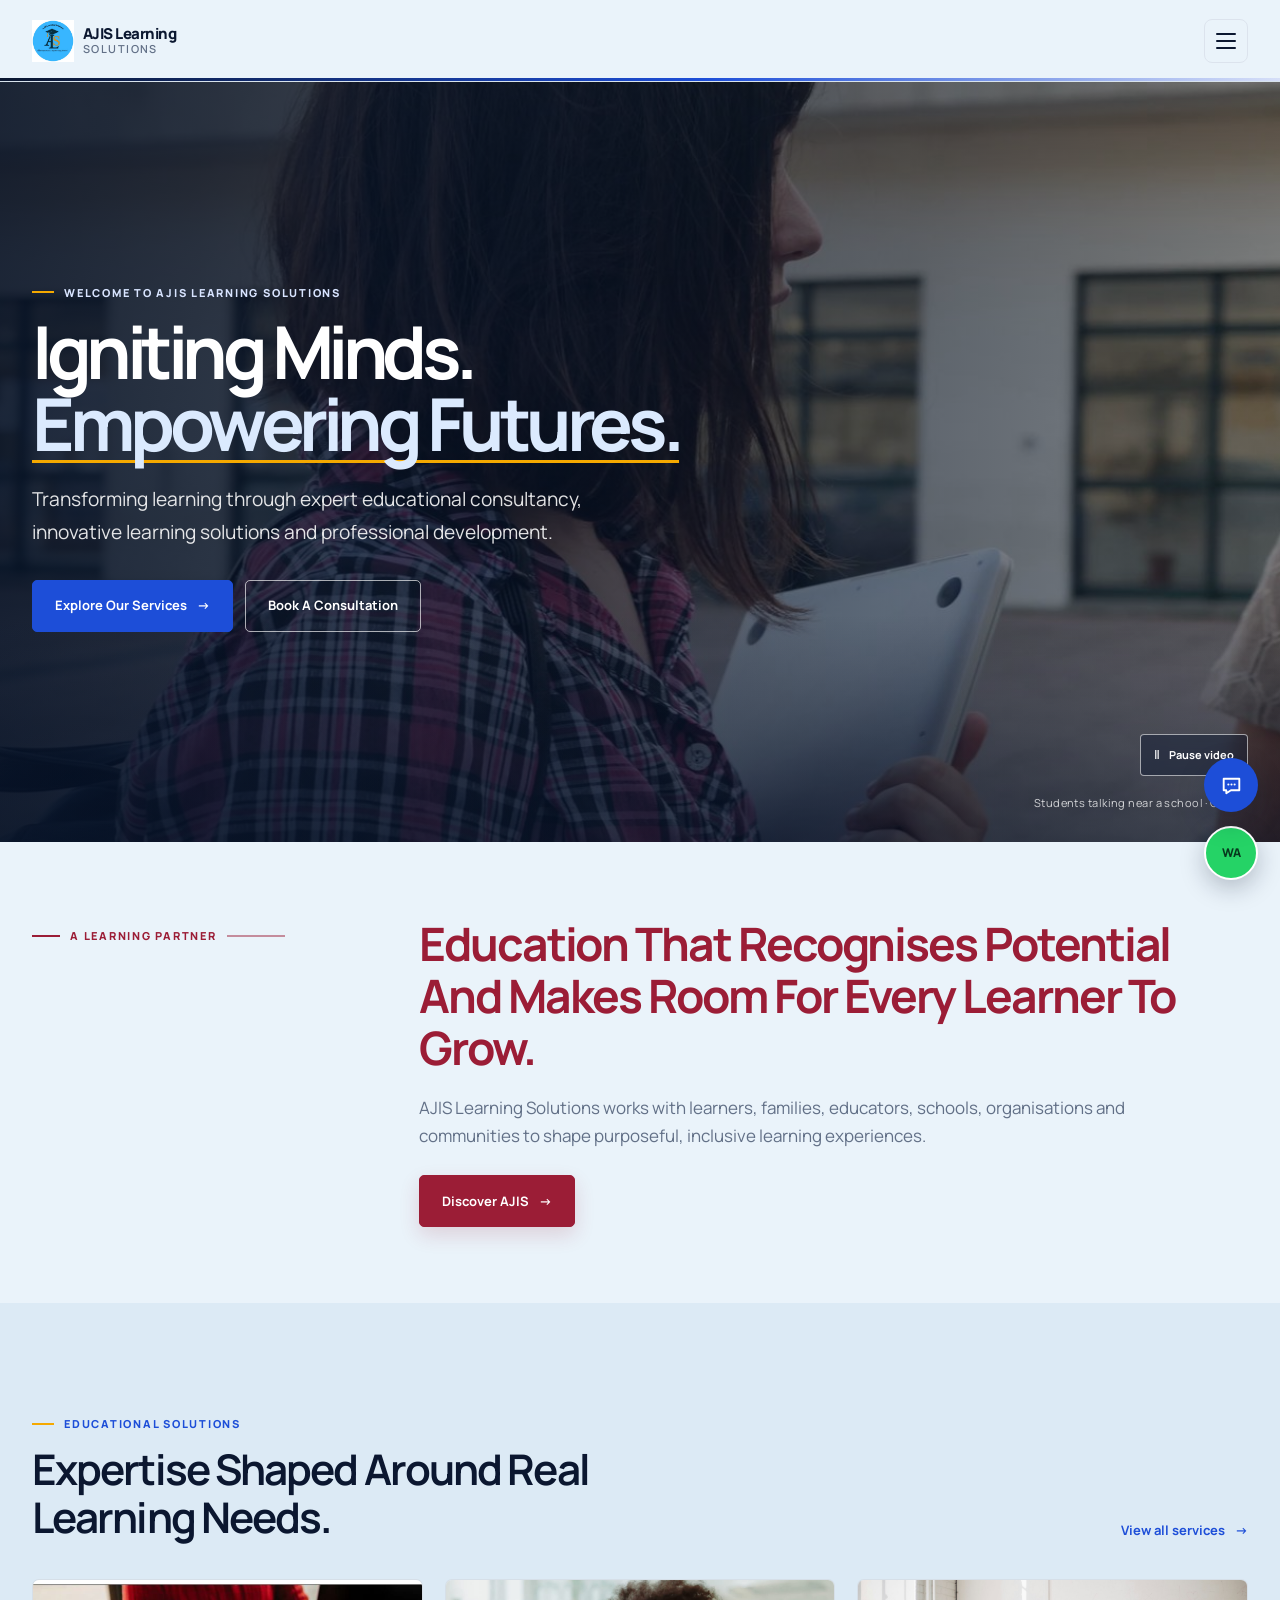
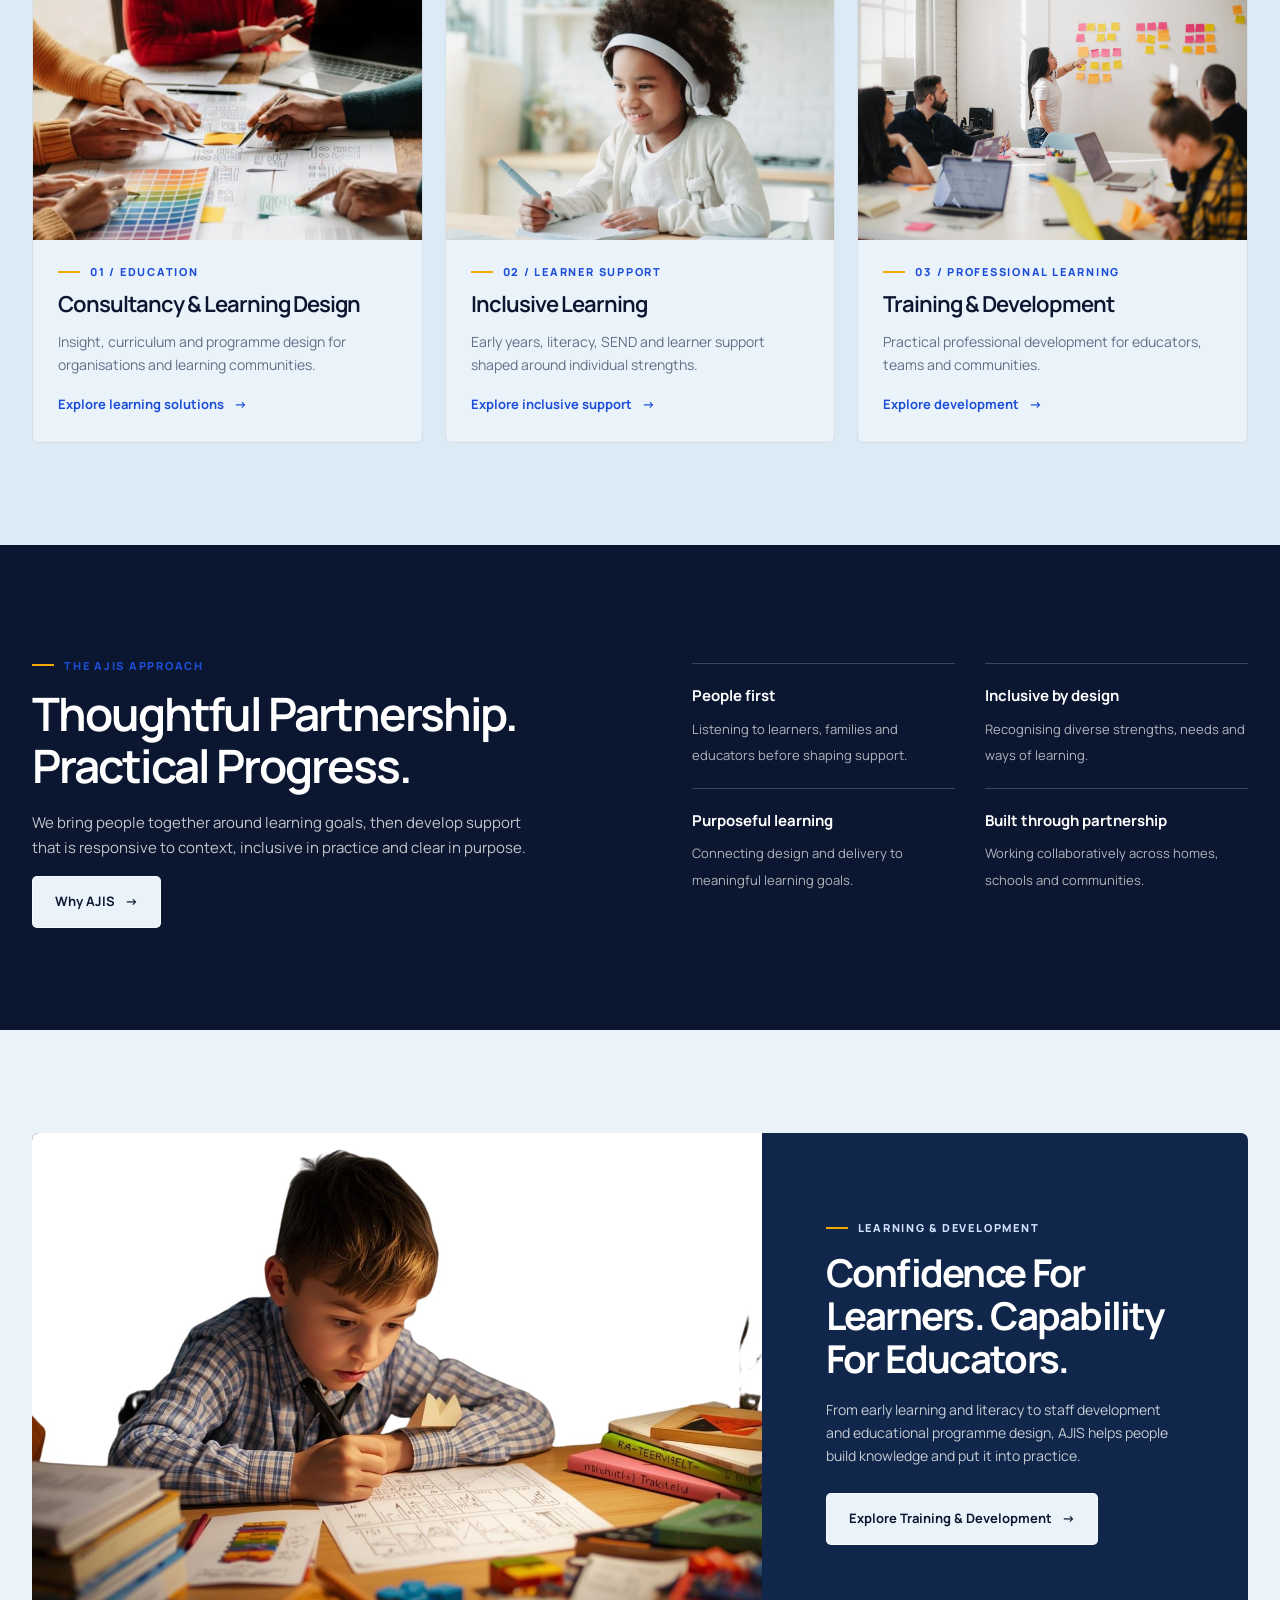
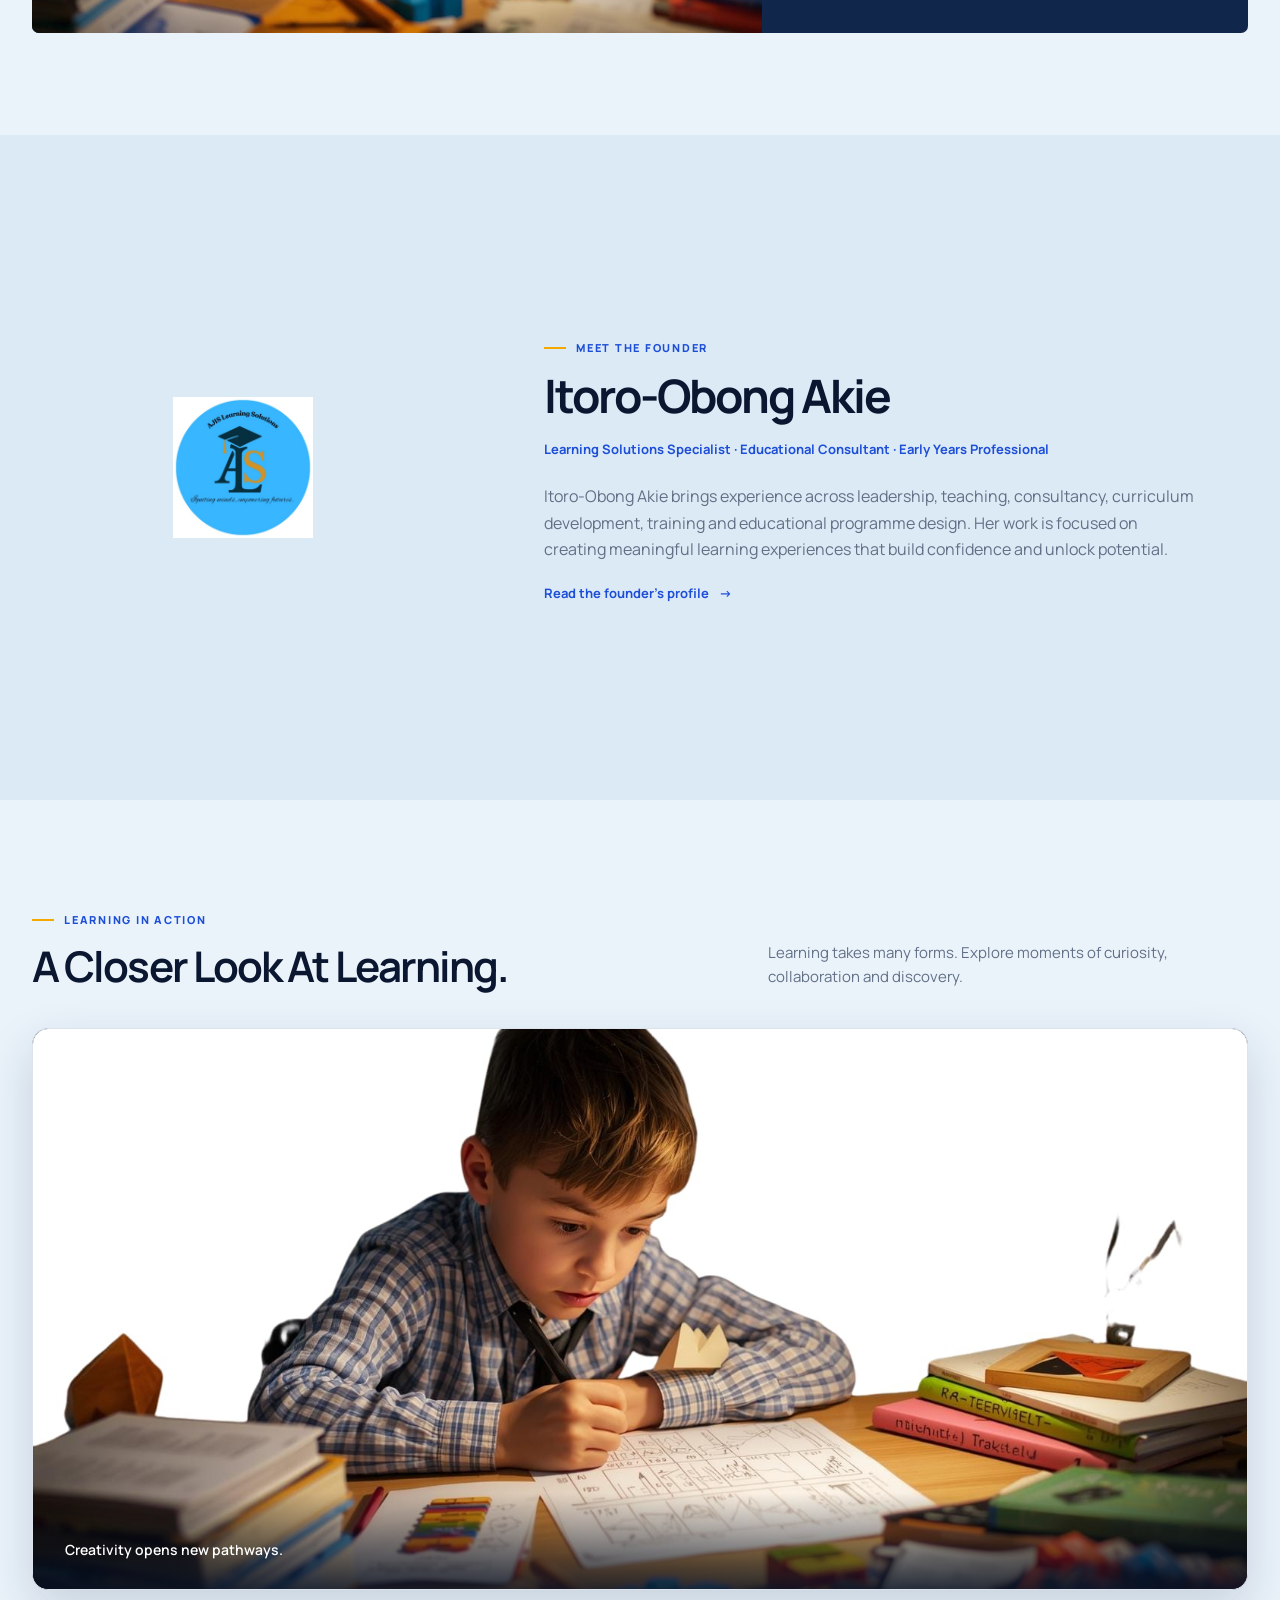
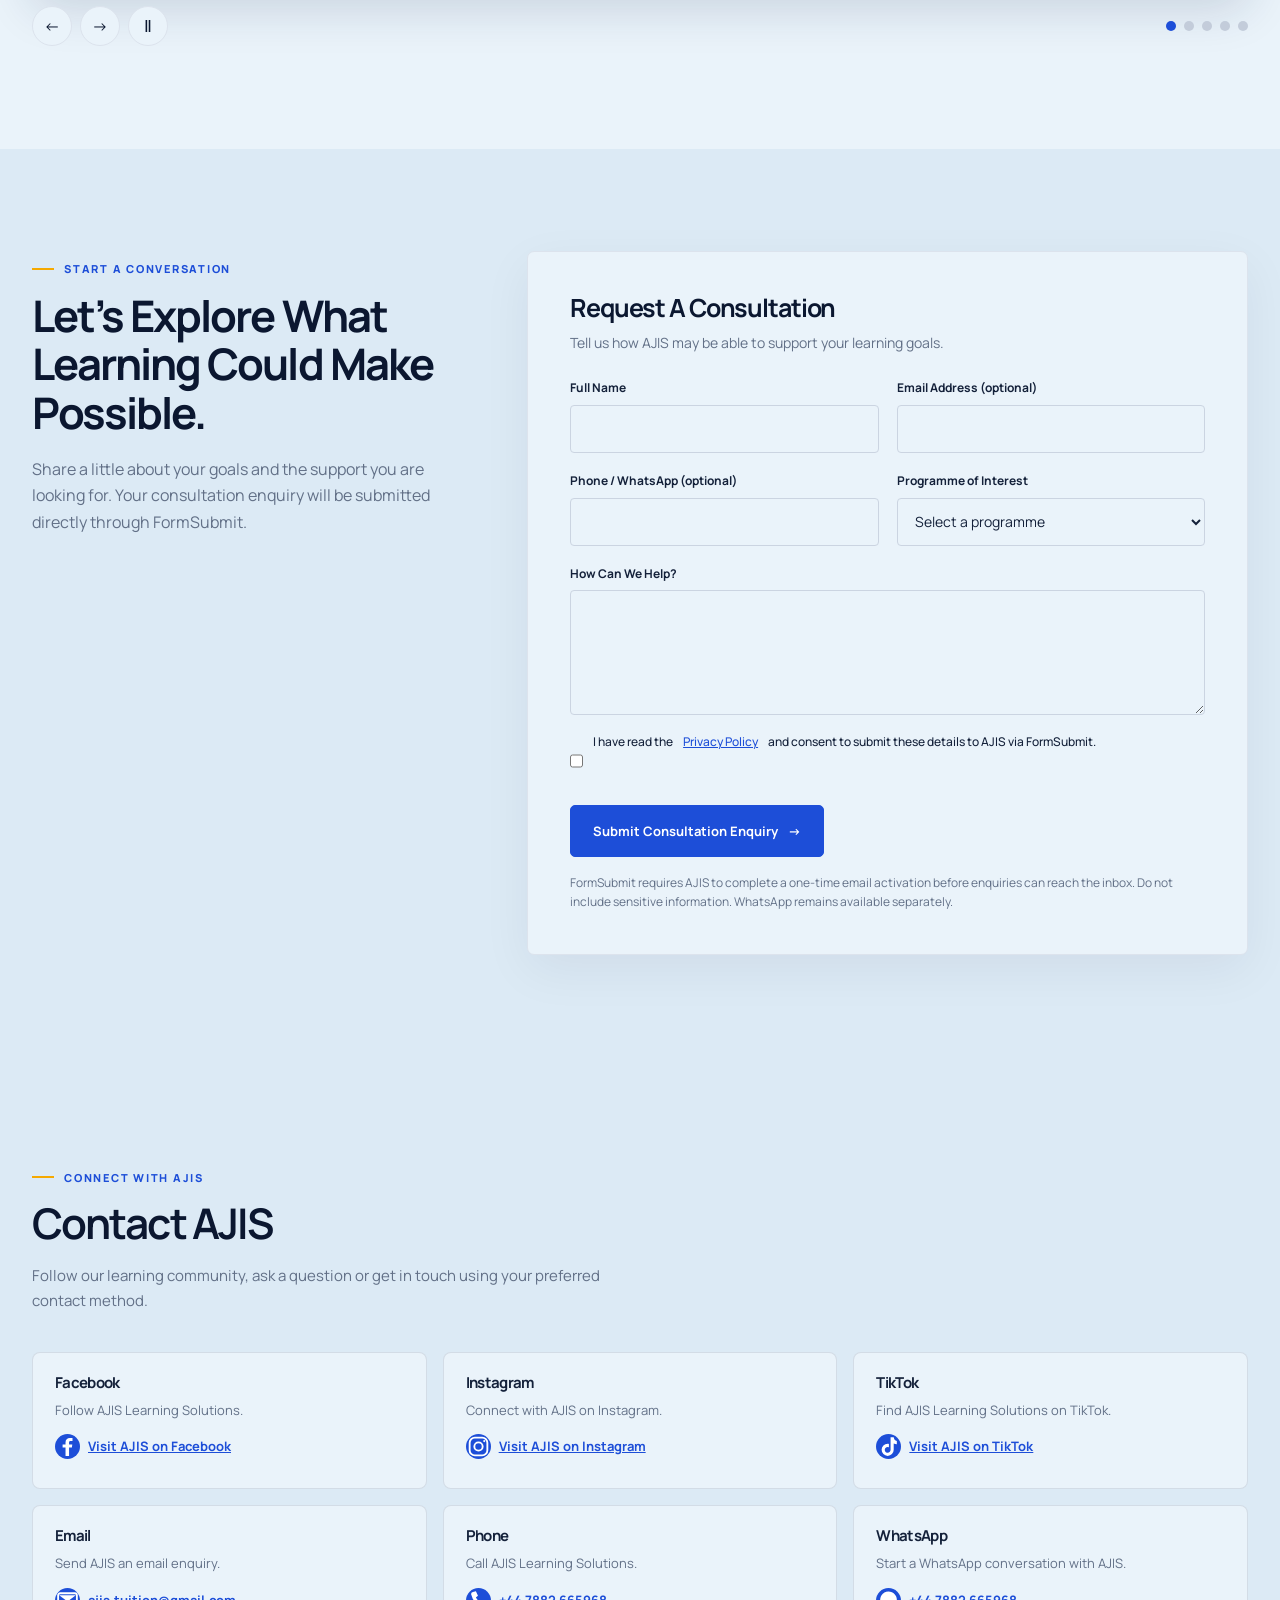
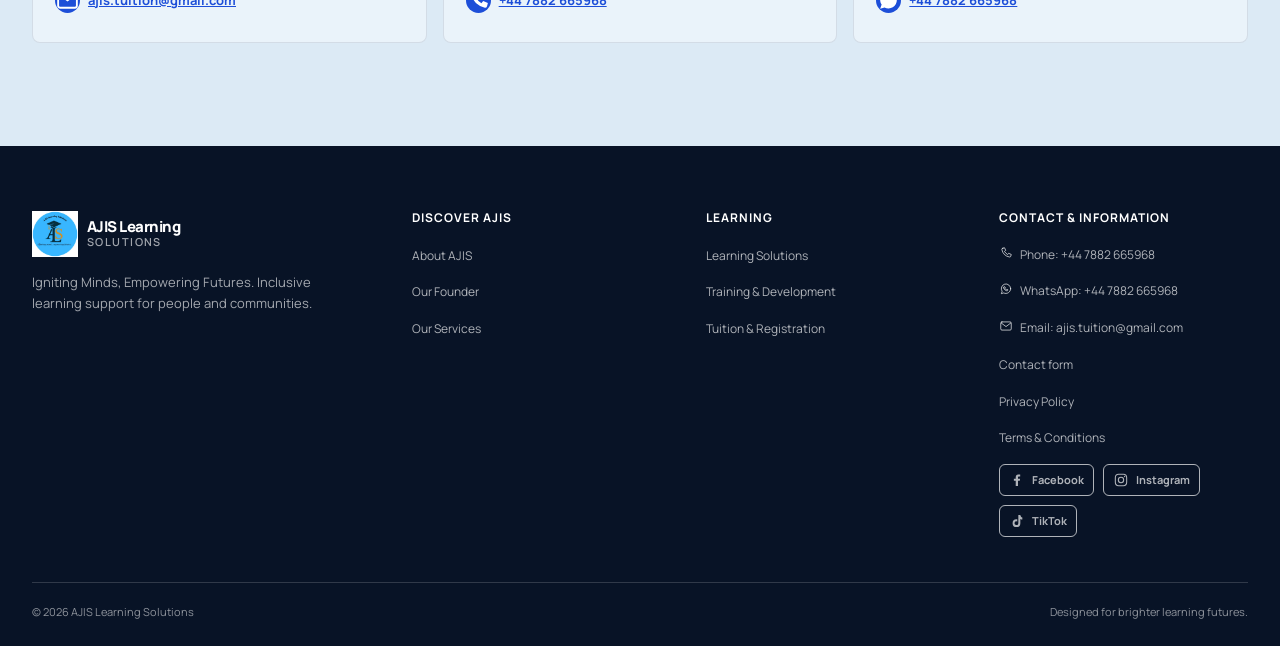
==== commit 0a475c61: "Complete AJIS website contact and assistant updates Co-authored-by: Copilot <223556219+Copilot@users" ====
--- a/index.html
+++ b/index.html
@@ -10,9 +10,9 @@
     <link rel="preconnect" href="https://fonts.gstatic.com" crossorigin />
     <link rel="icon" type="image/jpeg" data-image-key="otherWebsiteImages.logo" />
     <link rel="preload" as="image" data-image-key="home.heroPoster" />
-    <link rel="stylesheet" href="styles.css?v=photo-refresh-1" />
-    <script src="assets/js/image-config.js?v=photo-refresh-1" defer></script>
-    <script src="script.js?v=photo-refresh-1" defer></script>
+    <link rel="stylesheet" href="styles.css?v=contact-section-20261112-2" />
+    <script src="assets/js/image-config.js?v=contact-integration-1" defer></script>
+    <script src="script.js?v=faq-assistant-20261112-2" defer></script>
   </head>
   <body class="home-page">
     <a class="skip-link" href="#main-content">Skip to content</a>
@@ -148,9 +148,8 @@
 
       <section class="section section--mist">
         <div class="container founder-preview reveal">
-          <div class="founder-placeholder founder-image-slot" role="img" aria-label="Itoro-Obong Akie, Founder of AJIS Learning Solutions">
-          <img class="founder-photo" data-image-key="founder.portrait" alt="Itoro-Obong Akie, Founder of AJIS Learning Solutions" loading="lazy" />
-          <span class="founder-placeholder__monogram" aria-hidden="true">IA</span>
+          <div class="founder-placeholder founder-image-slot founder-logo-slot">
+            <img class="founder-preview-logo" data-image-key="otherWebsiteImages.logo" alt="AJIS Learning Solutions logo" loading="lazy" />
           </div>
           <div>
             <span class="eyebrow">Meet the founder</span>
@@ -173,37 +172,25 @@
           </div>
           <div class="carousel reveal" role="region" aria-label="AJIS learning photo gallery" aria-roledescription="carousel" tabindex="0">
             <div class="carousel__viewport" aria-live="off">
-              <figure class="carousel__slide is-active" aria-label="1 of 8">
-                <img src="assets/images/website-updates/WhatsApp Image 2026-11-07 at 11.32.54 PM.jpeg" data-image-key="home.studentOne" alt="Child drawing at a desk with books and learning materials" />
+              <figure class="carousel__slide is-active" aria-label="1 of 5">
+                <img src="assets/images/website-updates/WhatsApp Image 2026-11-07 at 11.32.54 PM.jpeg" data-image-key="home.studentOne" alt="Child drawing at a desk with books and learning materials" loading="lazy" />
                 <figcaption class="carousel__caption">Creativity opens new pathways.</figcaption>
               </figure>
-              <figure class="carousel__slide" aria-label="2 of 8" aria-hidden="true">
+              <figure class="carousel__slide" aria-label="2 of 5" aria-hidden="true">
                 <img src="assets/images/website-updates/WhatsApp Image 2026-11-07 at 11.31.12 PM.jpeg" data-image-key="home.studentTwo" alt="Young learner wearing headphones while writing at a desk" loading="lazy" />
                 <figcaption class="carousel__caption">A learner focuses on a written task.</figcaption>
               </figure>
-              <figure class="carousel__slide" aria-label="3 of 8" aria-hidden="true">
-                <img src="assets/images/website-updates/classroom-learning-unsplash.jpg" data-image-key="home.studentThree" alt="Two learners writing together at a shared table" loading="lazy" />
-                <figcaption class="carousel__caption">Learners writing together at a shared table.</figcaption>
-              </figure>
-              <figure class="carousel__slide" aria-label="4 of 8" aria-hidden="true">
+              <figure class="carousel__slide" aria-label="3 of 5" aria-hidden="true">
+                <img src="assets/images/website-updates/WhatsApp Image 2026-11-07 at 11.31.39 PM.jpeg" data-image-key="learningSolutions.literacyLearning" alt="Learner writing in a notebook at a desk" loading="lazy" />
+                <figcaption class="carousel__caption">A learner writes in a notebook.</figcaption>
+              </figure>
+              <figure class="carousel__slide" aria-label="4 of 5" aria-hidden="true">
+                <img src="assets/images/website-updates/WhatsApp Image 2026-11-07 at 11.32.26 PM.jpeg" data-image-key="tuitionRegistration.tuitionSupport" alt="Learner using a laptop beside a notebook" loading="lazy" />
+                <figcaption class="carousel__caption">A learner works with a laptop and notebook.</figcaption>
+              </figure>
+              <figure class="carousel__slide" aria-label="5 of 5" aria-hidden="true">
                 <img src="assets/images/website-updates/WhatsApp Image 2026-11-07 at 11.13.24 PM.jpeg" data-image-key="gallery.learningFour" alt="Hands working together on a planning sheet and colour samples" loading="lazy" />
                 <figcaption class="carousel__caption">Hands working together on a planning sheet.</figcaption>
-              </figure>
-              <figure class="carousel__slide" aria-label="5 of 8" aria-hidden="true">
-                <img src="assets/images/website-updates/education-workshop-unsplash.jpg" data-image-key="gallery.learningFive" alt="Facilitator pointing to notes during a group workshop" loading="lazy" />
-                <figcaption class="carousel__caption">A facilitator shares ideas with a workshop group.</figcaption>
-              </figure>
-              <figure class="carousel__slide" aria-label="6 of 8" aria-hidden="true">
-                <img src="assets/images/website-updates/collaborative-learning-unsplash.jpg" data-image-key="gallery.learningSix" alt="Small group sharing ideas around a laptop" loading="lazy" />
-                <figcaption class="carousel__caption">A small group shares ideas around a laptop.</figcaption>
-              </figure>
-              <figure class="carousel__slide" aria-label="7 of 8" aria-hidden="true">
-                <img src="assets/images/website-updates/WhatsApp Image 2026-11-07 at 11.32.54 PM.jpeg" data-image-key="gallery.learningSeven" alt="Child drawing at a desk with books and learning materials" loading="lazy" />
-                <figcaption class="carousel__caption">Drawing, experimenting and learning.</figcaption>
-              </figure>
-              <figure class="carousel__slide" aria-label="8 of 8" aria-hidden="true">
-                <img src="assets/images/website-updates/WhatsApp Image 2026-11-07 at 11.31.12 PM.jpeg" data-image-key="gallery.learningEight" alt="Young learner wearing headphones while writing at a desk" loading="lazy" />
-                <figcaption class="carousel__caption">A quiet moment for focused learning.</figcaption>
               </figure>
             </div>
             <div class="carousel__controls">
@@ -218,9 +205,6 @@
                 <button class="carousel__dot" type="button" aria-label="Show image 3" aria-current="false"></button>
                 <button class="carousel__dot" type="button" aria-label="Show image 4" aria-current="false"></button>
                 <button class="carousel__dot" type="button" aria-label="Show image 5" aria-current="false"></button>
-                <button class="carousel__dot" type="button" aria-label="Show image 6" aria-current="false"></button>
-                <button class="carousel__dot" type="button" aria-label="Show image 7" aria-current="false"></button>
-                <button class="carousel__dot" type="button" aria-label="Show image 8" aria-current="false"></button>
               </div>
             </div>
           </div>
@@ -232,23 +216,47 @@
           <div class="consultation-intro reveal">
             <span class="eyebrow">Start a conversation</span>
             <h2>Let’s Explore What Learning Could Make Possible.</h2>
-            <p>Share a little about your goals and the support you are looking for. Our form is shown for preview only until a secure submission service is connected.</p>
+            <p>Share a little about your goals and the support you are looking for. Your consultation enquiry will be submitted directly through FormSubmit.</p>
           </div>
           <div class="form-card reveal">
             <h2>Request A Consultation</h2>
             <p class="form-card__intro">Tell us how AJIS may be able to support your learning goals.</p>
-            <form data-enquiry-form>
+            <form action="https://formsubmit.co/ajax/ajis.tuition@gmail.com" method="POST" data-enquiry-form>
+              <input type="hidden" name="_subject" value="AJIS LEARNING SOLUTIONS — NEW ENQUIRY" />
+              <input type="hidden" name="_template" value="table" />
+              <input type="hidden" name="enquiry-category" value="Consultation" />
+              <input type="hidden" name="submission-date" value="" />
+              <div class="form-honeypot" aria-hidden="true"><label for="consult-website">Leave this field empty<input id="consult-website" name="_honey" type="text" tabindex="-1" autocomplete="off" /></label></div>
               <div class="form-grid">
                 <div class="field"><label for="consult-name">Full Name</label><input id="consult-name" name="name" type="text" autocomplete="name" required /></div>
-                <div class="field"><label for="consult-email">Email Address</label><input id="consult-email" name="email" type="email" autocomplete="email" required /></div>
-                <div class="field"><label for="consult-phone">Phone / WhatsApp</label><input id="consult-phone" name="phone" type="tel" autocomplete="tel" required /></div>
-                <div class="field"><label for="consult-interest">Area of Interest</label><select id="consult-interest" name="interest" required><option value="">Select an area</option><option>Educational Consultancy</option><option>Curriculum Development</option><option>Early Years Education</option><option>Literacy Development</option><option>SEND and Inclusive Education</option><option>Staff Training</option><option>Learner Support</option><option>Parent and Community Learning</option><option>Other</option></select></div>
+                <div class="field"><label for="consult-email">Email Address (optional)</label><input id="consult-email" name="email" type="email" autocomplete="email" /></div>
+                <div class="field"><label for="consult-phone">Phone / WhatsApp (optional)</label><input id="consult-phone" name="phone" type="tel" autocomplete="tel" /></div>
+                <div class="field"><label for="consult-interest">Programme of Interest</label><select id="consult-interest" name="programme-of-interest" required><option value="">Select a programme</option><option>Educational Consultancy</option><option>Curriculum Development</option><option>Early Years Education</option><option>Literacy Development</option><option>SEND and Inclusive Education</option><option>Staff Training</option><option>Learner Support</option><option>Parent and Community Learning</option><option>Other</option></select></div>
                 <div class="field field--full"><label for="consult-message">How Can We Help?</label><textarea id="consult-message" name="message" rows="4" required></textarea></div>
-              </div>
-              <div class="form-actions"><button class="btn btn-primary" type="submit">Request A Consultation <span aria-hidden="true">→</span></button></div>
-              <p class="form-note">Your details are not sent or stored. The enquiry service has not been configured.</p>
+                <div class="field field--full field--consent"><label for="consult-consent"><input id="consult-consent" name="consent" type="checkbox" value="Yes" required />I have read the <a href="privacy.html">Privacy Policy</a> and consent to submit these details to AJIS via FormSubmit.</label></div>
+              </div>
+              <div class="form-actions"><button class="btn btn-primary" type="submit">Submit Consultation Enquiry <span aria-hidden="true">→</span></button></div>
+              <p class="form-note">FormSubmit requires AJIS to complete a one-time email activation before enquiries can reach the inbox. Do not include sensitive information. WhatsApp remains available separately.</p>
               <p class="form-feedback" role="alert" aria-live="polite" tabindex="-1" hidden></p>
             </form>
+          </div>
+        </div>
+      </section>
+
+      <section class="section section--mist homepage-contact" aria-labelledby="homepage-contact-title">
+        <div class="container">
+          <div class="section-heading section-heading--stacked reveal">
+            <span class="eyebrow">Connect with AJIS</span>
+            <h2 id="homepage-contact-title">Contact AJIS</h2>
+            <p>Follow our learning community, ask a question or get in touch using your preferred contact method.</p>
+          </div>
+          <div class="contact-channel-grid homepage-contact-grid">
+            <article class="contact-channel-card"><h3>Facebook</h3><p>Follow AJIS Learning Solutions.</p><a class="contact-channel-social-link" href="https://www.facebook.com/share/19p7oLeNVm/" target="_blank" rel="noopener noreferrer" aria-label="Visit AJIS on Facebook"><svg class="contact-channel-social-icon" viewBox="0 0 24 24" aria-hidden="true" focusable="false"><path d="M13.5 21v-8h2.7l.4-3h-3.1V8.1c0-.9.3-1.5 1.6-1.5h1.7V3.9c-.3 0-1.3-.1-2.5-.1-2.5 0-4.2 1.5-4.2 4.3V10H7.3v3h2.8v8z" /></svg>Visit AJIS on Facebook</a></article>
+            <article class="contact-channel-card"><h3>Instagram</h3><p>Connect with AJIS on Instagram.</p><a class="contact-channel-social-link" href="https://www.instagram.com/ajislearning?dlrf=MThrcDd4b3h5OTBqbg==" target="_blank" rel="noopener noreferrer" aria-label="Visit AJIS on Instagram"><svg class="contact-channel-social-icon" viewBox="0 0 24 24" aria-hidden="true" focusable="false"><rect x="3.5" y="3.5" width="17" height="17" rx="5" /><circle cx="12" cy="12" r="4" /><circle class="contact-channel-social-dot" cx="17.5" cy="6.8" r="1" /></svg>Visit AJIS on Instagram</a></article>
+            <article class="contact-channel-card"><h3>TikTok</h3><p>Find AJIS Learning Solutions on TikTok.</p><a class="contact-channel-social-link" href="https://www.tiktok.com/@ajislearning?_r=1&amp;_t=ZN-9B9m23d1sqU" target="_blank" rel="noopener noreferrer" aria-label="Visit AJIS on TikTok"><svg class="contact-channel-social-icon" viewBox="0 0 24 24" aria-hidden="true" focusable="false"><path d="M14 3h3c.2 1.8 1.2 3.2 3 3.8v3.1a9 9 0 0 1-3-.9v6.2a5.8 5.8 0 1 1-5.8-5.8c.4 0 .8 0 1.2.1v3.2a2.8 2.8 0 1 0 1.6 2.5z" /></svg>Visit AJIS on TikTok</a></article>
+            <article class="contact-channel-card"><h3>Email</h3><p>Send AJIS an email enquiry.</p><a class="contact-channel-social-link" href="mailto:ajis.tuition@gmail.com?subject=Enquiry%20%E2%80%94%20AJIS%20Learning%20Solutions"><svg class="contact-channel-social-icon" viewBox="0 0 24 24" aria-hidden="true" focusable="false"><rect x="3" y="5" width="18" height="14" rx="2" /><path d="m4 7 8 6 8-6" /></svg>ajis.tuition@gmail.com</a></article>
+            <article class="contact-channel-card"><h3>Phone</h3><p>Call AJIS Learning Solutions.</p><a class="contact-channel-social-link" href="tel:+447882665968"><svg class="contact-channel-social-icon" viewBox="0 0 24 24" aria-hidden="true" focusable="false"><path d="M6.6 3.8 9.5 3l2 4.5-2.1 1.7a15 15 0 0 0 5.4 5.4l1.7-2.1 4.5 2-.8 2.9a2 2 0 0 1-2.1 1.5A16.5 16.5 0 0 1 4.9 6a2 2 0 0 1 1.7-2.2Z" /></svg>+44 7882 665968</a></article>
+            <article class="contact-channel-card"><h3>WhatsApp</h3><p>Start a WhatsApp conversation with AJIS.</p><a class="contact-channel-social-link" href="https://wa.me/447882665968" target="_blank" rel="noopener noreferrer"><svg class="contact-channel-social-icon" viewBox="0 0 24 24" aria-hidden="true" focusable="false"><path d="M20 11.7a8 8 0 0 1-11.8 7L4 20l1.4-4.1A8 8 0 1 1 20 11.7Z" /><path d="M9 8.5c.3-.6.7-.5 1-.1l.8 1.2c.2.3.1.6-.2.9l-.5.5c.5 1 1.3 1.8 2.4 2.3l.5-.6c.2-.3.5-.3.8-.2l1.3.6c.4.2.5.6.2 1-.5.8-1.3 1.1-2.2.9-2.7-.6-4.8-2.7-5.4-5.2-.2-.6.3-1.1.6-1.3Z" /></svg>+44 7882 665968</a></article>
           </div>
         </div>
       </section>
@@ -260,7 +268,7 @@
           <div><a class="brand footer-brand" href="index.html"><img class="brand-logo" data-image-key="otherWebsiteImages.logo" alt="AJIS Learning Solutions logo" /><span class="brand-name"><strong>AJIS Learning</strong><span>Solutions</span></span></a><p class="footer-about">Igniting Minds, Empowering Futures. Inclusive learning support for people and communities.</p></div>
           <div class="footer-column"><h2>Discover AJIS</h2><ul><li><a href="about.html">About AJIS</a></li><li><a href="founder.html">Our Founder</a></li><li><a href="services.html">Our Services</a></li></ul></div>
           <div class="footer-column"><h2>Learning</h2><ul><li><a href="learning-solutions.html">Learning Solutions</a></li><li><a href="training-development.html">Training &amp; Development</a></li><li><a href="tuition-registration.html">Tuition &amp; Registration</a></li></ul></div>
-          <div class="footer-column"><h2>Information</h2><ul><li><a href="contact.html">Contact</a></li><li><a href="privacy.html">Privacy Policy</a></li><li><a href="terms.html">Terms &amp; Conditions</a></li></ul></div>
+          <div class="footer-column"><h2>Contact &amp; Information</h2><ul><li><a class="footer-contact-link" href="tel:+447882665968"><svg class="footer-contact-icon" viewBox="0 0 24 24" aria-hidden="true" focusable="false"><path d="M6.6 3.8 9.5 3l2 4.5-2.1 1.7a15 15 0 0 0 5.4 5.4l1.7-2.1 4.5 2-.8 2.9a2 2 0 0 1-2.1 1.5A16.5 16.5 0 0 1 4.9 6a2 2 0 0 1 1.7-2.2Z" /></svg>Phone: +44 7882 665968</a></li><li><a class="footer-contact-link" href="https://wa.me/447882665968" target="_blank" rel="noopener noreferrer"><svg class="footer-contact-icon" viewBox="0 0 24 24" aria-hidden="true" focusable="false"><path d="M20 11.7a8 8 0 0 1-11.8 7L4 20l1.4-4.1A8 8 0 1 1 20 11.7Z" /><path d="M9 8.5c.3-.6.7-.5 1-.1l.8 1.2c.2.3.1.6-.2.9l-.5.5c.5 1 1.3 1.8 2.4 2.3l.5-.6c.2-.3.5-.3.8-.2l1.3.6c.4.2.5.6.2 1-.5.8-1.3 1.1-2.2.9-2.7-.6-4.8-2.7-5.4-5.2-.2-.6.3-1.1.6-1.3Z" /></svg>WhatsApp: +44 7882 665968</a></li><li><a class="footer-contact-link" href="mailto:ajis.tuition@gmail.com?subject=Enquiry%20%E2%80%94%20AJIS%20Learning%20Solutions"><svg class="footer-contact-icon" viewBox="0 0 24 24" aria-hidden="true" focusable="false"><rect x="3" y="5" width="18" height="14" rx="2" /><path d="m4 7 8 6 8-6" /></svg>Email: ajis.tuition@gmail.com</a></li><li><a href="contact.html">Contact form</a></li><li><a href="privacy.html">Privacy Policy</a></li><li><a href="terms.html">Terms &amp; Conditions</a></li></ul><nav class="footer-social-links" aria-label="AJIS social media"><a href="https://www.facebook.com/share/19p7oLeNVm/" target="_blank" rel="noopener noreferrer" aria-label="AJIS on Facebook" title="Visit AJIS on Facebook"><svg class="social-brand-icon social-brand-icon--facebook" viewBox="0 0 24 24" aria-hidden="true" focusable="false"><path d="M13.5 21v-8h2.7l.4-3h-3.1V8.1c0-.9.3-1.5 1.6-1.5h1.7V3.9c-.3 0-1.3-.1-2.5-.1-2.5 0-4.2 1.5-4.2 4.3V10H7.3v3h2.8v8z" /></svg><span>Facebook</span></a><a href="https://www.instagram.com/ajislearning?dlrf=MThrcDd4b3h5OTBqbg==" target="_blank" rel="noopener noreferrer" aria-label="AJIS on Instagram" title="Visit AJIS on Instagram"><svg class="social-brand-icon social-brand-icon--instagram" viewBox="0 0 24 24" aria-hidden="true" focusable="false"><rect x="3.5" y="3.5" width="17" height="17" rx="5" /><circle cx="12" cy="12" r="4" /><circle class="social-brand-icon__dot" cx="17.5" cy="6.8" r="1" /></svg><span>Instagram</span></a><a href="https://www.tiktok.com/@ajislearning?_r=1&amp;_t=ZN-9B9m23d1sqU" target="_blank" rel="noopener noreferrer" aria-label="AJIS on TikTok" title="Visit AJIS on TikTok"><svg class="social-brand-icon social-brand-icon--tiktok" viewBox="0 0 24 24" aria-hidden="true" focusable="false"><path d="M14 3h3c.2 1.8 1.2 3.2 3 3.8v3.1a9 9 0 0 1-3-.9v6.2a5.8 5.8 0 1 1-5.8-5.8c.4 0 .8 0 1.2.1v3.2a2.8 2.8 0 1 0 1.6 2.5z" /></svg><span>TikTok</span></a></nav></div>
         </div>
         <div class="footer-bottom"><p>© <span data-current-year></span> AJIS Learning Solutions</p><p>Designed for brighter learning futures.</p></div>
       </div>
--- a/styles.css
+++ b/styles.css
@@ -1004,6 +1004,20 @@
   padding: 0;
 }
 
+.founder-logo-slot {
+  display: grid;
+  place-items: center;
+  padding: 30px;
+  background: var(--mist);
+}
+
+.founder-preview-logo {
+  display: block;
+  width: min(78%, 380px);
+  max-height: 180px;
+  object-fit: contain;
+}
+
 .founder-photo {
   position: absolute;
   inset: 0;
@@ -1220,6 +1234,530 @@
   color: #155d36;
 }
 
+.form-feedback[data-state="pending"] {
+  display: flex;
+  align-items: center;
+  gap: 10px;
+  padding: 12px 14px;
+  border-left: 3px solid var(--blue);
+  background: var(--mist);
+  color: var(--ink);
+}
+
+.form-feedback[data-state="pending"]::before {
+  width: 15px;
+  height: 15px;
+  flex: 0 0 auto;
+  border: 2px solid rgba(29, 78, 216, 0.25);
+  border-top-color: var(--blue);
+  border-radius: 50%;
+  animation: form-submit-spin 800ms linear infinite;
+  content: "";
+}
+
+@keyframes form-submit-spin {
+  to { transform: rotate(360deg); }
+}
+
+@media (prefers-reduced-motion: reduce) {
+  .form-feedback[data-state="pending"]::before {
+    animation: none;
+    border-color: var(--blue);
+  }
+}
+
+.field--consent label {
+  display: flex;
+  align-items: flex-start;
+  gap: 10px;
+  font-weight: 500;
+  line-height: 1.55;
+}
+
+.form-honeypot {
+  position: absolute;
+  left: -10000px;
+  width: 1px;
+  height: 1px;
+  overflow: hidden;
+}
+
+.field--consent input {
+  width: auto;
+  flex: 0 0 auto;
+  margin: 4px 0 0;
+}
+
+.field--consent a {
+  color: var(--blue);
+  text-decoration: underline;
+}
+
+.contact-channel-grid {
+  display: grid;
+  grid-template-columns: repeat(3, minmax(0, 1fr));
+  gap: 16px;
+  margin-top: 30px;
+}
+
+.contact-channel-grid.homepage-contact-grid {
+  margin-top: 0;
+}
+
+.contact-channel-card {
+  min-width: 0;
+  padding: 22px;
+  border: 1px solid rgba(11, 23, 48, 0.1);
+  border-radius: 8px;
+  background: var(--surface);
+  transition: border-color 180ms ease, box-shadow 180ms ease, transform 180ms ease;
+}
+
+.contact-channel-card:hover,
+.contact-channel-card:focus-within {
+  transform: translateY(-2px);
+  border-color: rgba(29, 78, 216, 0.35);
+  box-shadow: 0 10px 24px rgba(11, 23, 48, 0.08);
+}
+
+.contact-channel-card h3 {
+  margin: 0 0 8px;
+  color: var(--ink);
+  font-size: 15px;
+}
+
+.contact-channel-card p {
+  margin: 0 0 13px;
+  color: var(--muted);
+  font-size: 13px;
+}
+
+.contact-channel-card a {
+  display: inline-flex;
+  align-items: center;
+  gap: 8px;
+  color: var(--blue);
+  font-size: 13px;
+  font-weight: 700;
+  overflow-wrap: anywhere;
+}
+
+.contact-channel-icon {
+  width: 21px;
+  height: 21px;
+  flex: 0 0 auto;
+  fill: none;
+  stroke: currentColor;
+  stroke-linecap: round;
+  stroke-linejoin: round;
+  stroke-width: 1.8;
+}
+
+.contact-channel-icon path {
+  fill: none;
+}
+
+.contact-channel-card .contact-channel-social-link {
+  display: inline-flex;
+  align-items: center;
+  gap: 8px;
+}
+
+.contact-channel-social-icon {
+  display: inline-grid;
+  width: 25px;
+  height: 25px;
+  flex: 0 0 auto;
+  place-items: center;
+  border-radius: 50%;
+  background: var(--blue);
+  color: var(--paper);
+  transition: background-color 180ms ease;
+}
+
+.contact-channel-social-icon path {
+  fill: currentColor;
+}
+
+.contact-channel-social-icon rect,
+.contact-channel-social-icon circle {
+  fill: none;
+  stroke: currentColor;
+  stroke-width: 1.8;
+}
+
+.contact-channel-social-icon .contact-channel-social-dot {
+  fill: currentColor;
+  stroke: none;
+}
+
+.contact-channel-social-link:hover .contact-channel-social-icon,
+.contact-channel-social-link:focus-visible .contact-channel-social-icon {
+  background: var(--red);
+}
+
+.contact-social-links,
+.footer-social-links {
+  display: flex;
+  flex-wrap: wrap;
+  gap: 9px;
+}
+
+.contact-social-links {
+  margin-top: 24px;
+}
+
+.contact-social-links a,
+.footer-social-links a {
+  display: inline-grid;
+  min-width: 38px;
+  min-height: 38px;
+  place-items: center;
+  border: 1px solid currentColor;
+  border-radius: 50%;
+  font-size: 10px;
+  font-weight: 800;
+  letter-spacing: 0.02em;
+  text-decoration: none;
+}
+
+.contact-social-links a {
+  display: flex;
+  align-items: center;
+  gap: 7px;
+  padding-inline: 12px;
+  border-radius: 999px;
+  color: var(--blue);
+}
+
+.contact-social-links a span:last-child {
+  font-size: 12px;
+  font-weight: 700;
+  letter-spacing: 0;
+}
+
+.contact-social-links a:hover,
+.contact-social-links a:focus-visible {
+  background: var(--mist);
+  transform: translateY(-2px);
+}
+
+.footer-social-links {
+  margin-top: 15px;
+}
+
+.footer-social-links a {
+  display: flex;
+  width: fit-content;
+  min-height: 32px;
+  align-items: center;
+  gap: 7px;
+  padding: 4px 9px;
+  border-radius: 6px;
+  color: rgba(255, 255, 255, 0.75);
+}
+
+.footer-social-links a span:last-child {
+  font-size: 11px;
+  font-weight: 700;
+  letter-spacing: 0;
+}
+
+.social-brand-icon {
+  display: inline-block;
+  width: 16px;
+  height: 16px;
+  flex: 0 0 auto;
+}
+
+.social-brand-icon--facebook path,
+.social-brand-icon--tiktok path {
+  fill: currentColor;
+}
+
+.social-brand-icon--instagram {
+  fill: none;
+  stroke: currentColor;
+  stroke-width: 1.6;
+}
+
+.social-brand-icon__dot {
+  fill: currentColor;
+  stroke: none;
+}
+
+.footer-social-links a:hover,
+.footer-social-links a:focus-visible {
+  transform: translateY(-2px);
+  background: rgba(255, 255, 255, 0.1);
+  color: var(--paper);
+}
+
+@media (max-width: 980px) {
+  .contact-channel-grid.homepage-contact-grid {
+    grid-template-columns: repeat(2, minmax(0, 1fr));
+  }
+}
+
+@media (max-width: 520px) {
+  .contact-channel-grid.homepage-contact-grid {
+    grid-template-columns: 1fr;
+  }
+}
+
+.faq-assistant {
+  position: fixed;
+  right: 22px;
+  bottom: 88px;
+  z-index: 1000;
+}
+
+.faq-assistant__toggle {
+  display: grid;
+  width: 54px;
+  height: 54px;
+  place-items: center;
+  border: 0;
+  border-radius: 50%;
+  background: var(--blue);
+  box-shadow: 0 10px 28px rgba(11, 23, 48, 0.22);
+  color: var(--paper);
+  cursor: pointer;
+  transition: background-color 180ms ease, transform 180ms ease;
+}
+
+.faq-assistant__toggle:hover,
+.faq-assistant__toggle:focus-visible {
+  transform: translateY(-2px);
+  background: var(--blue-dark);
+}
+
+.faq-assistant__toggle svg {
+  width: 25px;
+  height: 25px;
+  fill: none;
+  stroke: currentColor;
+  stroke-linecap: round;
+  stroke-linejoin: round;
+  stroke-width: 1.8;
+}
+
+.faq-assistant__toggle svg circle {
+  fill: currentColor;
+  stroke: none;
+}
+
+.faq-assistant__panel {
+  position: absolute;
+  right: 0;
+  bottom: 60px;
+  display: flex;
+  width: min(370px, calc(100vw - 28px));
+  max-height: min(560px, calc(100dvh - 142px));
+  flex-direction: column;
+  overflow: hidden;
+  border: 1px solid rgba(11, 23, 48, 0.14);
+  border-radius: 14px;
+  background: var(--surface);
+  box-shadow: var(--shadow);
+  animation: faq-assistant-open 180ms ease-out;
+}
+
+.faq-assistant__panel[hidden],
+.whatsapp-handoff[hidden] {
+  display: none;
+}
+
+@keyframes faq-assistant-open {
+  from {
+    opacity: 0;
+    transform: translateY(8px) scale(0.98);
+  }
+  to {
+    opacity: 1;
+    transform: translateY(0) scale(1);
+  }
+}
+
+.faq-assistant__header {
+  display: flex;
+  align-items: center;
+  justify-content: space-between;
+  gap: 14px;
+  padding: 16px 18px;
+  background: var(--blue-dark);
+  color: var(--paper);
+}
+
+.faq-assistant__header h2 {
+  margin: 0;
+  color: inherit;
+  font-size: 15px;
+}
+
+.faq-assistant__header p {
+  margin: 3px 0 0;
+  color: rgba(255, 255, 255, 0.78);
+  font-size: 11px;
+}
+
+.faq-assistant__close {
+  width: 36px;
+  height: 36px;
+  border: 0;
+  border-radius: 50%;
+  background: transparent;
+  color: inherit;
+  cursor: pointer;
+  font: inherit;
+  font-size: 24px;
+}
+
+.faq-assistant__messages {
+  display: flex;
+  min-height: 90px;
+  max-height: 260px;
+  flex: 1 1 auto;
+  flex-direction: column;
+  gap: 10px;
+  overflow-y: auto;
+  padding: 14px 16px;
+}
+
+.faq-assistant__message {
+  max-width: 92%;
+  margin: 0;
+  padding: 11px 13px;
+  border-radius: 12px;
+  color: var(--ink);
+  font-size: 12px;
+  line-height: 1.6;
+}
+
+.faq-assistant__message--answer {
+  align-self: flex-start;
+  background: var(--mist);
+}
+
+.faq-assistant__message--question {
+  align-self: flex-end;
+  background: #e4ecff;
+}
+
+.faq-assistant__message a {
+  display: inline-block;
+  margin-top: 5px;
+  color: var(--blue-dark);
+  font-weight: 800;
+  text-decoration: underline;
+  text-underline-offset: 2px;
+}
+
+.faq-assistant__quick-questions {
+  display: flex;
+  flex-wrap: wrap;
+  gap: 7px;
+  padding: 0 14px 12px;
+}
+
+.faq-assistant__quick-questions button {
+  padding: 7px 9px;
+  border: 1px solid rgba(29, 78, 216, 0.25);
+  border-radius: 999px;
+  background: var(--surface);
+  color: var(--blue-dark);
+  cursor: pointer;
+  font: inherit;
+  font-size: 10px;
+  line-height: 1.35;
+  text-align: left;
+  transition: background-color 160ms ease, border-color 160ms ease;
+}
+
+.faq-assistant__quick-questions button:hover,
+.faq-assistant__quick-questions button:focus-visible {
+  border-color: var(--blue);
+  background: var(--mist);
+}
+
+.faq-assistant__form {
+  display: flex;
+  gap: 9px;
+  padding: 12px 16px;
+  border-top: 1px solid var(--line);
+}
+
+.faq-assistant__form input {
+  width: 100%;
+  min-width: 0;
+  padding: 10px 12px;
+  border: 1px solid var(--line);
+  border-radius: 7px;
+  font: inherit;
+  font-size: 12px;
+}
+
+.faq-assistant__form .btn {
+  min-height: 40px;
+  padding-inline: 14px;
+}
+
+.faq-assistant__notice {
+  margin: 0;
+  padding: 0 16px 10px;
+  color: var(--muted);
+  font-size: 10px;
+  line-height: 1.4;
+}
+
+.faq-assistant__handoff {
+  display: flex;
+  gap: 18px;
+  padding: 0 16px 16px;
+}
+
+.faq-assistant__handoff a {
+  color: var(--blue);
+  font-size: 12px;
+  font-weight: 700;
+}
+
+.faq-assistant__handoff a:hover,
+.faq-assistant__handoff a:focus-visible {
+  color: var(--red);
+  text-decoration: underline;
+  text-underline-offset: 3px;
+}
+
+.floating-whatsapp {
+  position: fixed;
+  right: 22px;
+  bottom: 20px;
+  z-index: 999;
+  display: grid;
+  width: 54px;
+  height: 54px;
+  place-items: center;
+  border: 2px solid var(--paper);
+  border-radius: 50%;
+  background: #25d366;
+  box-shadow: 0 8px 24px rgba(11, 23, 48, 0.25);
+  color: #07381d;
+  font-size: 12px;
+  font-weight: 800;
+  text-decoration: none;
+}
+
+.sr-only {
+  position: absolute;
+  width: 1px;
+  height: 1px;
+  overflow: hidden;
+  clip: rect(0, 0, 0, 0);
+  white-space: nowrap;
+  clip-path: inset(50%);
+}
+
 .page-hero {
   padding-block: clamp(60px, 8vw, 100px);
   background: var(--mist);
@@ -1330,6 +1868,72 @@
   margin-top: 4px;
 }
 
+.service-item__details {
+  min-width: 0;
+}
+
+.service-item__details summary {
+  display: flex;
+  min-height: 42px;
+  align-items: center;
+  justify-content: space-between;
+  gap: 12px;
+  padding: 8px 11px;
+  border: 1px solid var(--line);
+  border-radius: 6px;
+  color: var(--blue-dark);
+  cursor: pointer;
+  font-size: 12px;
+  font-weight: 700;
+  list-style: none;
+}
+
+.service-item__details summary::-webkit-details-marker {
+  display: none;
+}
+
+.service-item__details summary::marker {
+  content: "";
+}
+
+.service-item__details summary:focus-visible {
+  outline: 3px solid rgba(29, 78, 216, 0.35);
+  outline-offset: 3px;
+}
+
+.service-item__arrow {
+  color: var(--red);
+  font-size: 18px;
+  line-height: 1;
+  transition: transform 180ms ease;
+}
+
+.service-item__details[open] .service-item__arrow {
+  transform: rotate(180deg);
+}
+
+.service-item__detail-content {
+  padding-top: 12px;
+}
+
+.service-item__detail-content .service-item__benefits {
+  margin: 0;
+}
+
+@keyframes support-details-open {
+  from {
+    opacity: 0;
+    transform: translateY(-4px);
+  }
+  to {
+    opacity: 1;
+    transform: translateY(0);
+  }
+}
+
+.service-item__details[open] .service-item__detail-content {
+  animation: support-details-open 180ms ease-out;
+}
 .service-feature {
   display: grid;
   grid-template-columns: minmax(0, 0.95fr) minmax(0, 1.05fr);
@@ -1595,12 +2199,59 @@
 .footer-column a {
   color: rgba(255, 255, 255, 0.68);
   font-size: 12px;
+  overflow-wrap: anywhere;
   text-decoration: none;
   transition: color 180ms ease;
 }
 
+.footer-column .footer-contact-link {
+  display: inline-flex;
+  align-items: flex-start;
+  gap: 7px;
+}
+
+.footer-contact-icon {
+  width: 14px;
+  height: 14px;
+  flex: 0 0 auto;
+  margin-top: 1px;
+  fill: none;
+  stroke: currentColor;
+  stroke-linecap: round;
+  stroke-linejoin: round;
+  stroke-width: 1.7;
+}
+
 .footer-column a:hover {
   color: var(--paper);
+}
+
+.footer-social-icon {
+  display: inline-grid;
+  width: 16px;
+  height: 16px;
+  flex: 0 0 auto;
+  place-items: center;
+  color: currentColor;
+}
+
+.footer-social-icon--facebook {
+  border-radius: 50%;
+  background: currentColor;
+}
+
+.footer-social-icon--facebook path {
+  fill: #081326;
+}
+
+.footer-social-icon--instagram {
+  fill: none;
+  stroke: currentColor;
+  stroke-width: 1.6;
+}
+
+.footer-social-icon--tiktok {
+  fill: currentColor;
 }
 
 .footer-bottom {
@@ -1860,6 +2511,10 @@
     grid-template-columns: repeat(2, minmax(0, 1fr));
     gap: 36px;
   }
+
+  .contact-channel-grid {
+    grid-template-columns: 1fr;
+  }
 }
 
 @media (max-width: 700px) {
@@ -2063,6 +2718,10 @@
     grid-column: 2;
   }
 
+  .service-item__details {
+    grid-column: 2;
+  }
+
   .values-grid,
   .audience-grid {
     grid-template-columns: 1fr;
@@ -2106,6 +2765,31 @@
   .footer-bottom {
     align-items: start;
     flex-direction: column;
+  }
+
+  .faq-assistant {
+    right: 14px;
+    bottom: 82px;
+  }
+
+  .faq-assistant__panel {
+    width: min(360px, calc(100vw - 28px));
+    max-height: calc(100dvh - 142px);
+  }
+
+  .faq-assistant__messages {
+    max-height: min(220px, 28dvh);
+  }
+
+  .faq-assistant__quick-questions button {
+    font-size: 10px;
+  }
+
+  .floating-whatsapp {
+    right: 14px;
+    bottom: 16px;
+    width: 50px;
+    height: 50px;
   }
 
   .carousel__slide,
@@ -2120,6 +2804,19 @@
 
   .carousel__controls {
     flex-wrap: wrap;
+  }
+}
+
+@media (prefers-reduced-motion: reduce) {
+  .contact-channel-card,
+  .faq-assistant__toggle,
+  .contact-channel-social-icon,
+  .faq-assistant__quick-questions button {
+    transition: none;
+  }
+
+  .faq-assistant__panel {
+    animation: none;
   }
 }
 
